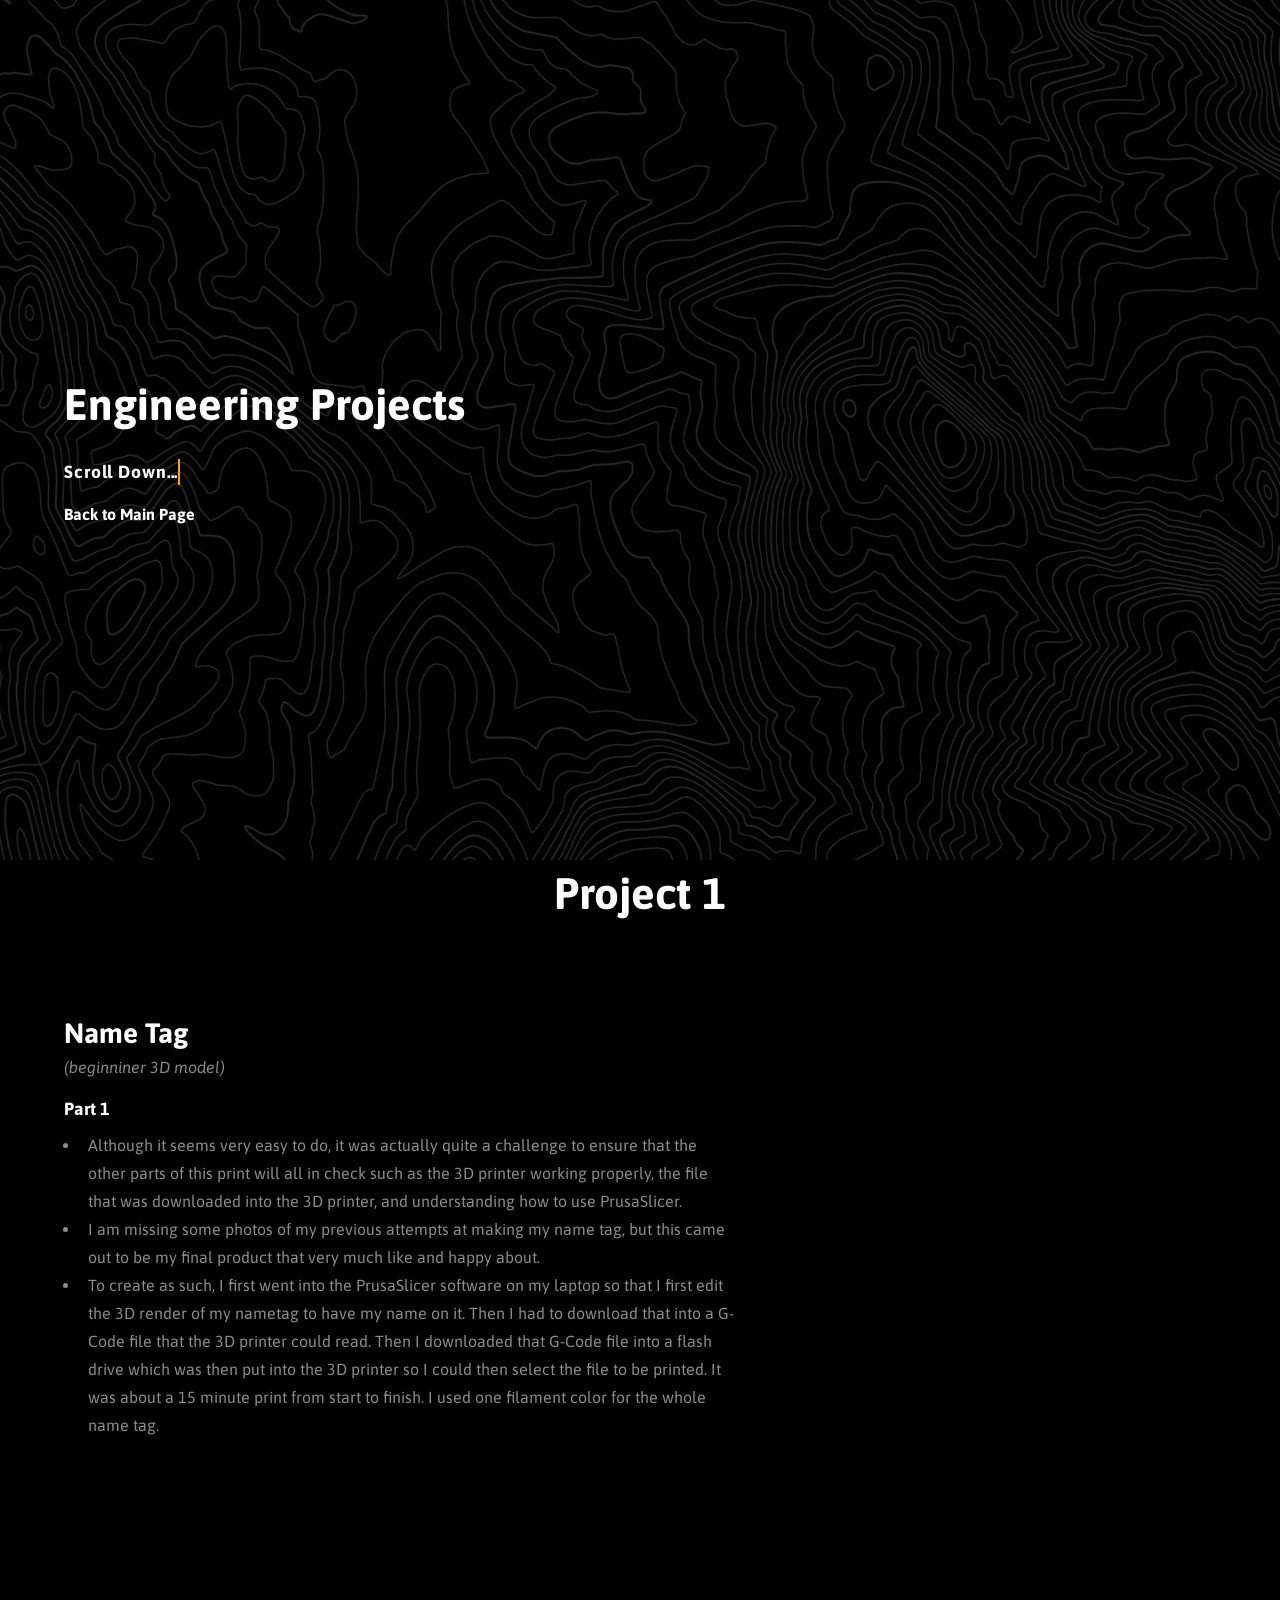
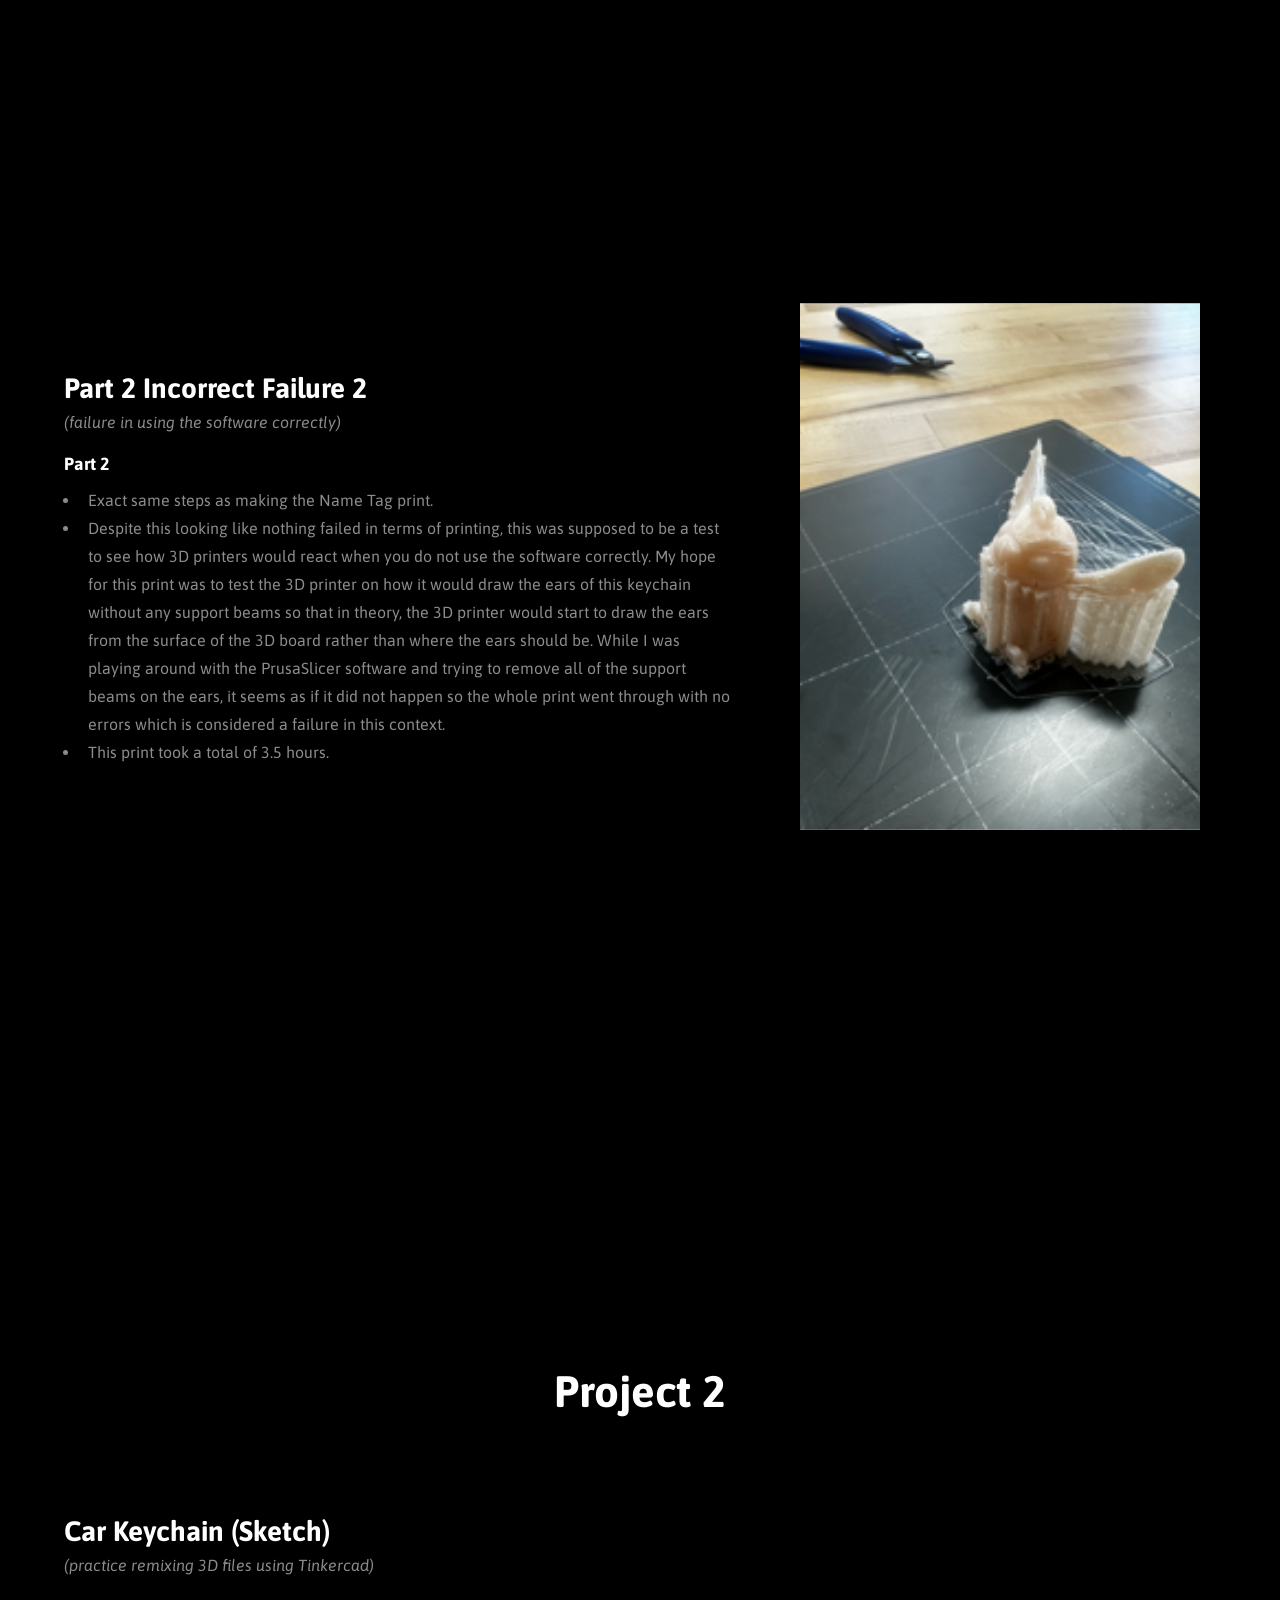
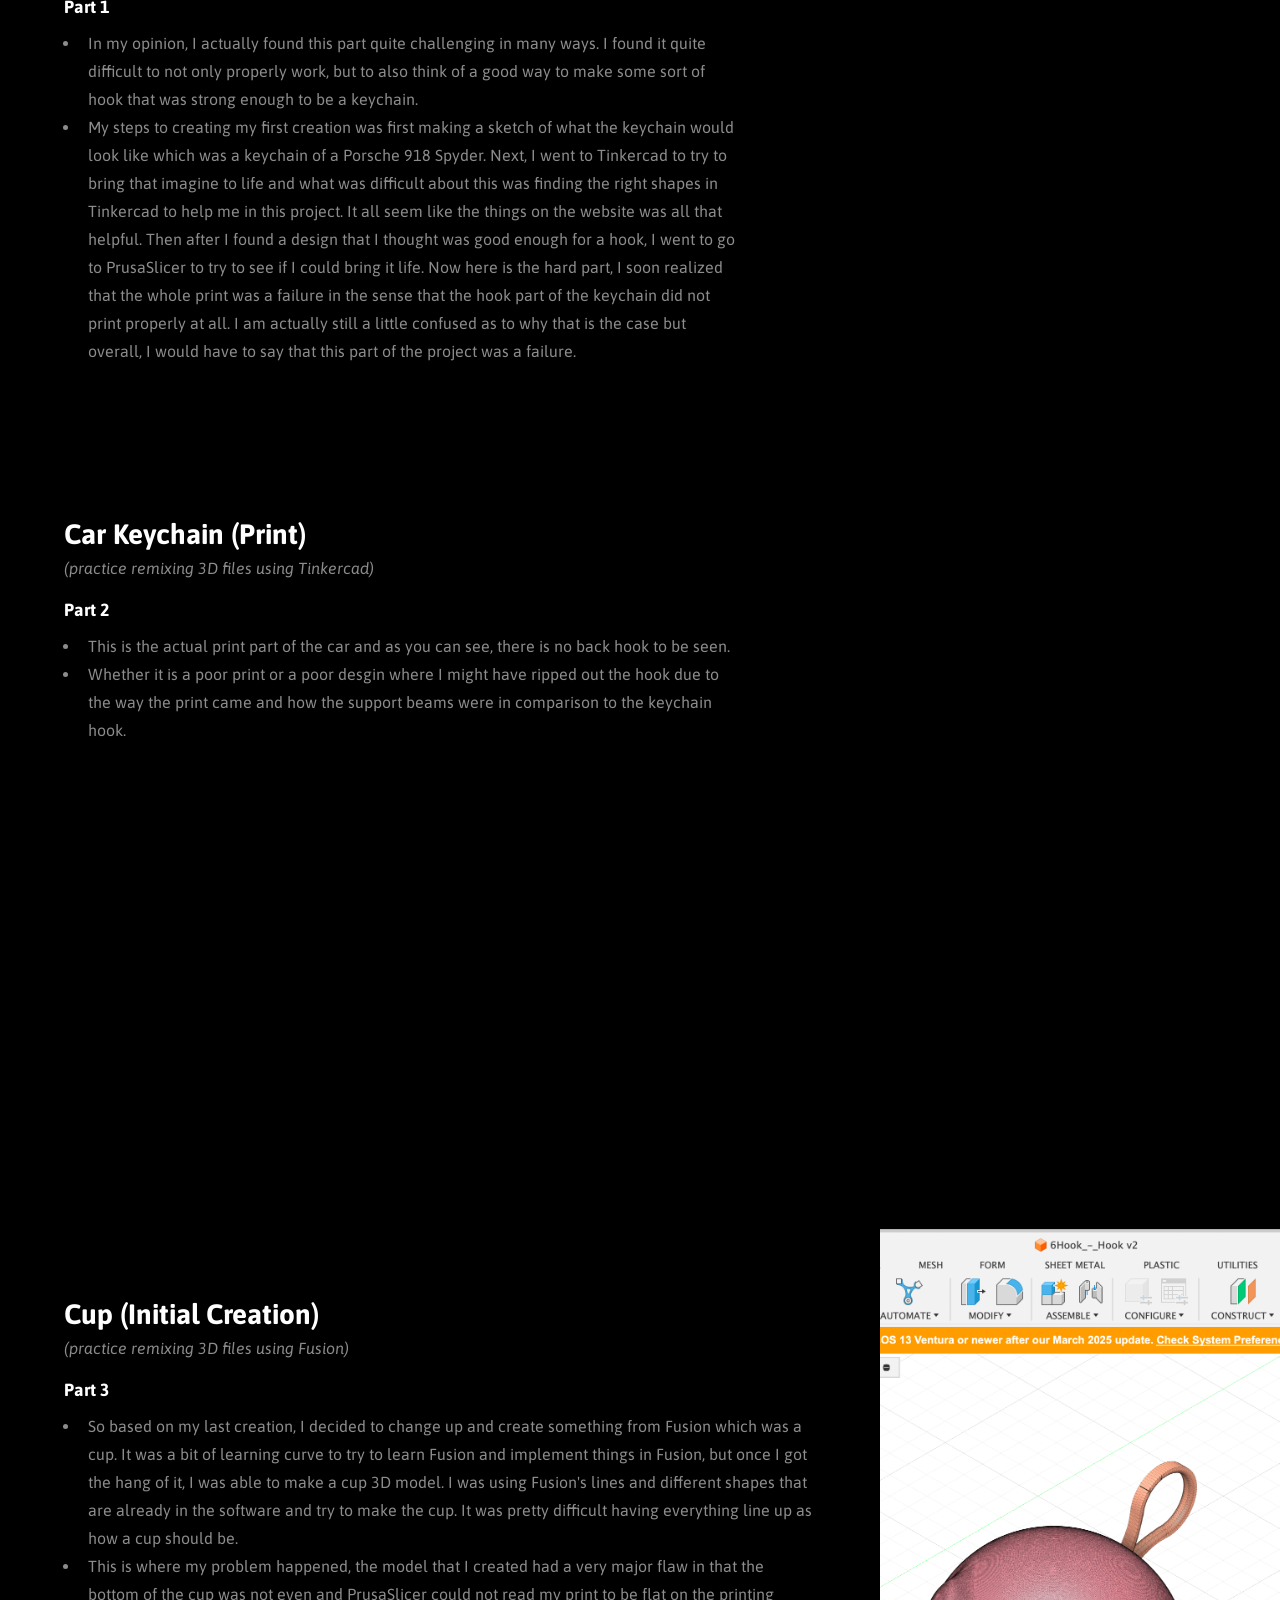
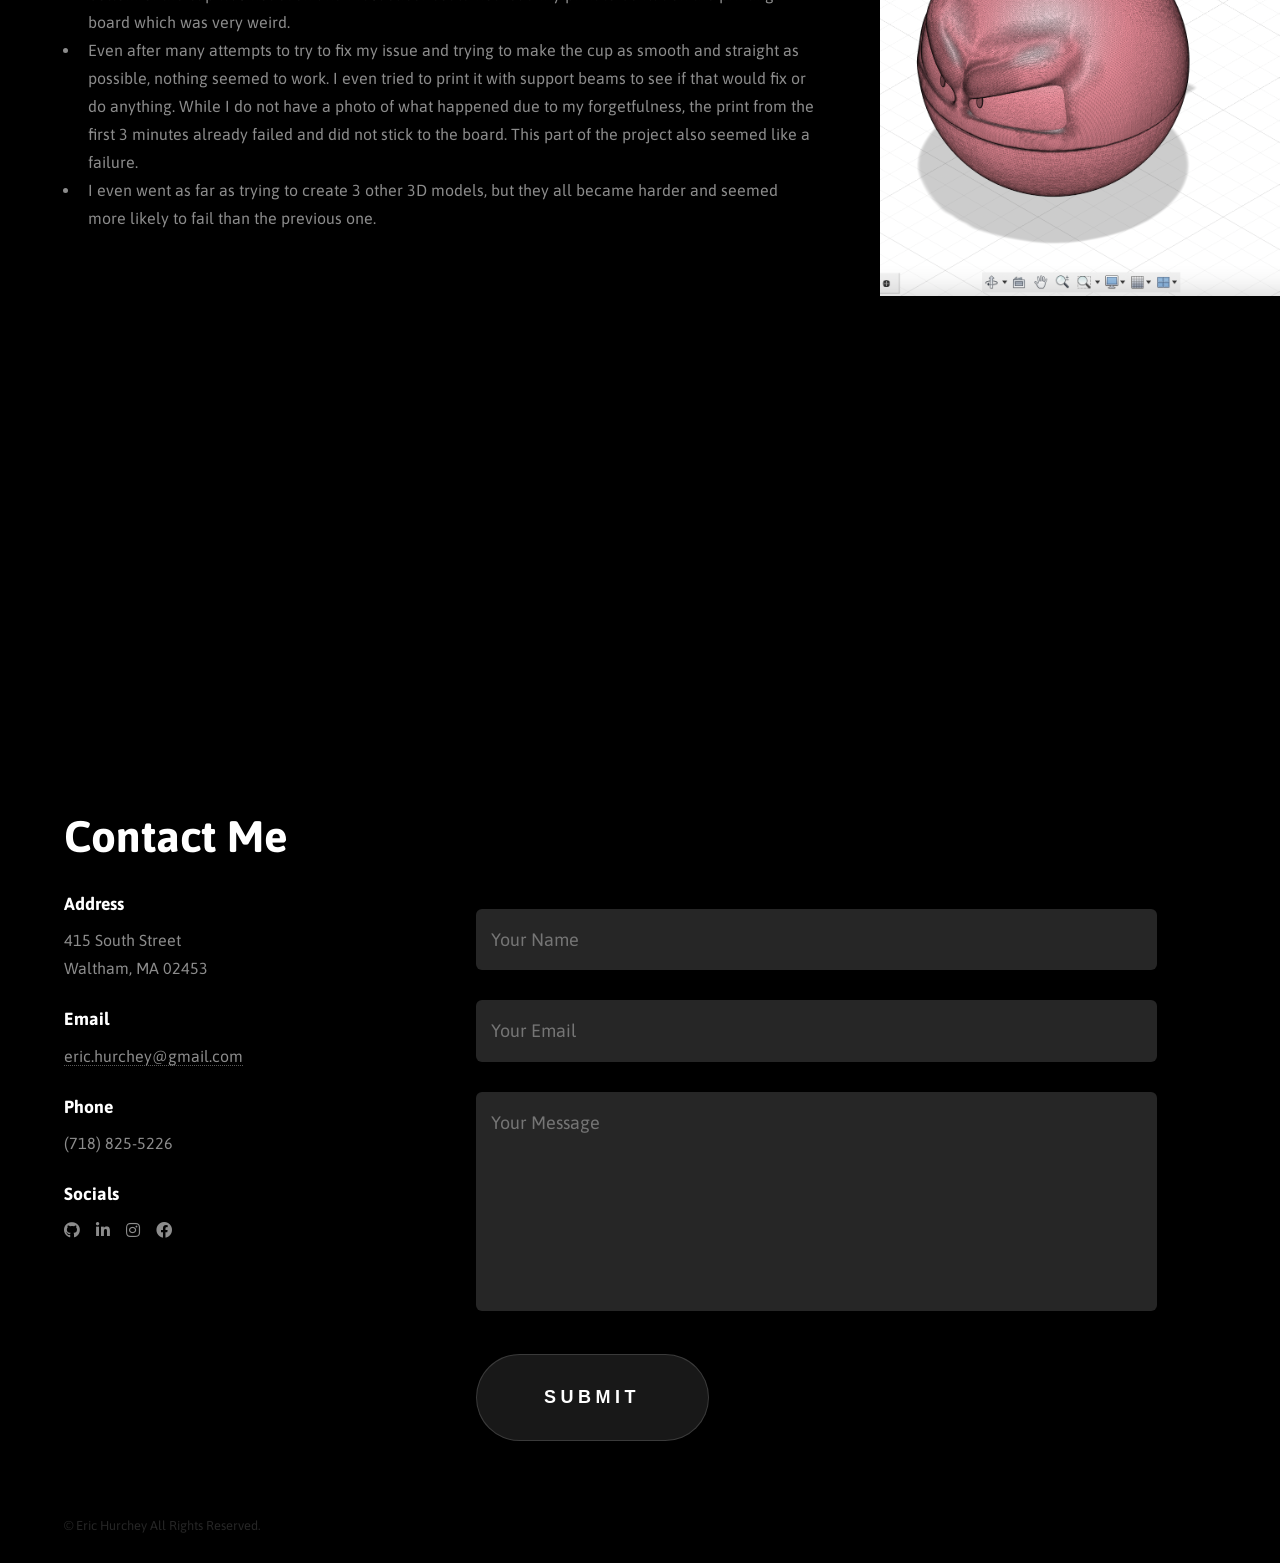
==== engr11a.html @ d7eb68e5 "Update engr11a.html" ====
<!DOCTYPE HTML>
<html>
	<head>
		<title>Eric Hurchey</title>
		<meta charset="utf-8" />
		<meta name="viewport" content="width=device-width, initial-scale=1, user-scalable=no" />
		<link rel="shortcut icon" href="/images/favicon.png" type="image/x-icon">
		<link rel="stylesheet" href="assets/css/main.css" />
		<link rel="stylesheet" href="assets/css/typewriter.css" />
		<noscript><link rel="stylesheet" href="assets/css/noscript.css" /></noscript>
	</head>
	<body class="is-preload">

		<!-- Wrapper -->
			<div id="wrapper">

				<!-- Intro -->
					<section id="welcome" class="wrapper style1 fullscreen fade-up">
						<div class="inner" style="margin: 1% 0 0 0;">
							<h1>Engineering Projects</h1>
							<div class="typewriter">
								<h3>Scroll Down...</h3>
							</div>
							<a href="index.html" target="_self">
								<h4>
									Back to Main Page
								</h4>
							</a>
						</div>
					</section>

				<!-- Projects -->
				<section id="projects" class="wrapper style2 spotlights" style="background-color: #000000;">
					<h1 style="text-align: center;">Project 1</h1>
						<section id="projects" class="wrapper style2 spotlights" style="background-color: #000000;">
							<section>
								<div class="content">
									<div class="inner">
										<h2>Name Tag</h2>
										<p style="margin-top: -15px; margin-bottom: 15px;"><i>(beginniner 3D model)</i></p>
										<h3>Part 1</h3>
										<ul>
											<li>
												Although it seems very easy to do, it was actually quite a challenge to ensure that 
												the other parts of this print will all in check such as the 3D printer working properly, 
												the file that was downloaded into the 3D printer, and understanding how to use PrusaSlicer.
											</li>
											<li>
												I am missing some photos of my previous attempts at making my name tag, but this came out 
												to be my final product that very much like and happy about.
											</li>
											<li>
												To create as such, I first went into the PrusaSlicer software on my laptop so that I 
												first edit the 3D render of my nametag to have my name on it. Then I had to download that 
												into a G-Code file that the 3D printer could read. Then I downloaded that G-Code file into 
												a flash drive which was then put into the 3D printer so I could then select the file to be 
												printed. It was about a 15 minute print from start to finish. I used one filament color for 
												the whole name tag.
											</li>
										</ul>
									</div>
								</div>
								<a href="" target="_self" class="image" Link to="/engr11a.html">
									<img src="images/NameTag.png" alt="Quant Club Logo" data-position="center center" style="display: none;">
								</a>
							</section>
						</section>
						<section id="projects" class="wrapper style2 spotlights" style="background-color: #000000;">
							<section>
								<div class="content">
									<div class="inner">
										<h2>Part 2 Incorrect Failure 1</h2>
										<p style="margin-top: -15px; margin-bottom: 15px;"><i>(one of many failures in the future)</i></p>
										<h3>Part 2</h3>
										<ul>
											<li>
												Exact same steps as making the Name Tag print.
											</li>
											<li>
												This one of the many failures that I will be having with prints along the semester.
											</li>
											<li>
												This failure came as a suprise to me because right before I tried to do that print, I had just 
												completed printing the Name Tag. So to see this print start off like this was very unpleasent for me. 
											</li>
										</ul>
									</div>
								</div>
								<a href="" target="_self" class="image" Link to="/engr11a.html">
									<img src="images/FailedAttempt01.png" alt="Quant Club Logo" data-position="center center" style="display: none;">
								</a>
							</section>
						</section>
						<section id="projects" class="wrapper style2 spotlights" style="background-color: #000000;">
							<section>
								<div class="content">
									<div class="inner">
										<h2>Part 2 Incorrect Failure 2</h2>
										<p style="margin-top: -15px; margin-bottom: 15px;"><i>(failure in using the software correctly)</i></p>
										<h3>Part 2</h3>
										<ul>
											<li>
												Exact same steps as making the Name Tag print.
											</li>
											<li>
												Despite this looking like nothing failed in terms of printing, this was supposed to be a 
												test to see how 3D printers would react when you do not use the software correctly. My hope 
												for this print was to test the 3D printer on how it would draw the ears of this keychain without any support
												beams so that in theory, the 3D printer would start to draw the ears from the surface of the 3D board rather 
												than where the ears should be. While I was playing around with the PrusaSlicer software and trying to 
												remove all of the support beams on the ears, it seems as if it did not happen so the whole print went through with
												no errors which is considered a failure in this context.
											</li>
											<li>
												This print took a total of 3.5 hours.
											</li>
										</ul>
									</div>
								</div>
								<a href="" target="_self" class="image" Link to="/engr11a.html">
									<img src="images/StitchKeychain.png" alt="Quant Club Logo" data-position="center center" style="display: none;">
								</a>
							</section>
						</section>
						<section id="projects" class="wrapper style2 spotlights" style="background-color: #000000;">
							<section>
								<div class="content">
									<div class="inner">
										<h2>Part 2 Correct Failure</h2>
										<p style="margin-top: -15px; margin-bottom: 15px;"><i>(stress testing 3D printers)</i></p>
										<h3>Part 2</h3>
										<ul>
											<li>
												Exact same steps as making the Name Tag print.
											</li>
											<li>
												This print is supposed to replace the Stitch Keychain print that I did before since I wanted to test to
												see what would happen to the 3D printer if there was something suspended in mid air with no support beams to help it print. 
												I realize that without support beams when trying to print something like a bridge or ears that are in the air, the 3D printer
												will just start to print on the surface of the 3D printing board and think that is where it left off causing the filament to 
												be all over the place and not stable at all and very weak. I realize that support beams are extremely important and needed 
												in almost every kind of build that are similar to the ones that I did for this project.
											</li>
											<li>
												This print took a total of 10 minutes.
											</li>
										</ul>
									</div>
								</div>
								<a href="" target="_self" class="image" Link to="/engr11a.html">
									<img src="images/BridgeFailure.png" alt="Quant Club Logo" data-position="center center" style="display: none;">
								</a>
							</section>
						</section>
						<h1 style="text-align: center;">Project 2</h1>
						<section id="projects" class="wrapper style2 spotlights" style="background-color: #000000;">
							<section>
								<div class="content">
									<div class="inner">
										<h2>Car Keychain (Sketch)</h2>
										<p style="margin-top: -15px; margin-bottom: 15px;"><i>(practice remixing 3D files using Tinkercad)</i></p>
										<h3>Part 1</h3>
										<ul>
											<li>
												In my opinion, I actually found this part quite challenging in many ways. I found it quite difficult to not only 
												properly work, but to also think of a good way to make some sort of hook that was strong enough to be a keychain.
											</li>
											<li>
												My steps to creating my first creation was first making a sketch of what the keychain would look like which was 
												a keychain of a Porsche 918 Spyder. Next, I went to Tinkercad to try to bring that imagine to life and what was
												difficult about this was finding the right shapes in Tinkercad to help me in this project. It all seem like the 
												things on the website was all that helpful. Then after I found a design that I thought was good enough for a hook,
												I went to go to PrusaSlicer to try to see if I could bring it life. Now here is the hard part, I soon realized that 
												the whole print was a failure in the sense that the hook part of the keychain did not print properly at all. I am 
												actually still a little confused as to why that is the case but overall, I would have to say that this part of the 
												project was a failure.
											</li>
										</ul>
									</div>
								</div>
								<a href="" target="_self" class="image" Link to="/engr11a.html">
									<img src="images/car_sketch.png" alt="Quant Club Logo" data-position="center center" style="display: none;">
								</a>
							</section>
						</section>
						<section id="projects" class="wrapper style2 spotlights" style="background-color: #000000;">
							<section>
								<div class="content">
									<div class="inner">
										<h2>Car Keychain (Print)</h2>
										<p style="margin-top: -15px; margin-bottom: 15px;"><i>(practice remixing 3D files using Tinkercad)</i></p>
										<h3>Part 2</h3>
										<ul>
											<li>
												This is the actual print part of the car and as you can see, there is no back hook to be seen. 
											</li>
											<li>
												Whether it is a poor print or a poor desgin where I might have ripped out the hook due to the way the print came 
												and how the support beams were in comparison to the keychain hook.
											</li>
										</ul>
									</div>
								</div>
								<a href="" target="_self" class="image" Link to="/engr11a.html">
									<img src="images/car_print.png" alt="Quant Club Logo" data-position="center center" style="display: none;">
								</a>
							</section>
						</section>
						<section id="projects" class="wrapper style2 spotlights" style="background-color: #000000;"></section>
							<section>
								<div class="content">
									<div class="inner">
										<h2>Cup (Initial Creation)</h2>
										<p style="margin-top: -15px; margin-bottom: 15px;"><i>(practice remixing 3D files using Fusion)</i></p>
										<h3>Part 3</h3>
										<ul>
											<li>
												So based on my last creation, I decided to change up and create something from Fusion which was a cup. It was a 
												bit of learning curve to try to learn Fusion and implement things in Fusion, but once I got the hang of it, 
												I was able to make a cup 3D model. I was using Fusion's lines and different shapes that are already in the software and
												try to make the cup. It was pretty difficult having everything line up as how a cup should be. 
											</li>
											<li>
												This is where my problem happened, the model that I created had a very major flaw in that the bottom of the cup was not 
												even and PrusaSlicer could not read my print to be flat on the printing board which was very weird.
											</li>
											<li>
												Even after many attempts to try to fix my issue and trying to make the cup as smooth and straight as possible, 
												nothing seemed to work. I even tried to print it with support beams to see if that would fix
												or do anything. While I do not have a photo of what happened due to my forgetfulness, the print from the first 
												3 minutes already failed and did not stick to the board. This part of the project also seemed like a failure. 
											</li>
											<li>
												I even went as far as trying to create 3 other 3D models, but they all became harder and seemed more likely to fail than 
												the previous one.
											</li>
										</ul>
									</div>
								</div>
								<a href="" target="_self" class="image" Link to="/engr11a.html">
									<img src="images/pokemon_keychain_3D_model.png" alt="Quant Club Logo" data-position="center center" style="display: none;">
								</a>
							</section>
						</section>
						<section id="projects" class="wrapper style2 spotlights" style="background-color: #000000;">
							<section>
								<div class="content">
									<div class="inner">
										<h2>Pokemon Keychain (Final Creation)</h2>
										<p style="margin-top: -15px; margin-bottom: 15px;"><i>(practice remixing 3D files using Fusion)</i></p>
										<h3>Part 4</h3>
										<ul>
											<li>
												As a last ditch effort to make something work in Fusion, I decided to go back to my roots and make another keychain,
												but this time, the keychain would have a much clearly hook that is more sturdy and visible.
											</li>
											<li>
												So in Fusion, I made sure that I used a hook that was very much visible not only by me, but also by the printer who has
												to print out my 3D model. 
											</li>
											<li>
												As you can see, the model came out perfect and there are just support beams left. This print looks much better and 
												you can clearly see the hook in the back. 
											</li>
										</ul>
									</div>
								</div>
								<a href="" target="_self" class="image" Link to="/engr11a.html">
									<img src="images/pokemon_keychain_print.png" alt="Quant Club Logo" data-position="center center" style="display: none;">
								</a>
							</section>
						</section>
				</section>
			<div>

				<!-- Three : contact info-->
					<section id="contact" class="wrapper style1 fade-up">
						<div class="inner" style="padding-bottom: 0px;">
								<div id="contact">
									<div class="container">
										<div class="row">
											<div class="contact-left">
												<h1 class="sub-title">Contact Me</h1>
												<ul class="contact">
													<li>
														<h3>Address</h3>
														<span>415 South Street<br />
														Waltham, MA 02453</span>
													</li>
													<li>
														<h3>Email</h3>
														<a href="mailto:eric.hurchey@gmail.com">eric.hurchey@gmail.com</a>
													</li>
													<li>
														<h3>Phone</h3>
														<span>(718) 825-5226</span>
													</li>
													<li>
														<h3>Socials</h3>
														<ul class="icons">
															<li><a target="_blank" href="https://github.com/hurchey" class="icon brands fa-github"><span class="label">GitHub</span></a></li>
															<li><a target="_blank" href="https://www.linkedin.com/in/eric-hurchey/" class="icon brands fa-linkedin-in"><span class="label">LinkedIn</span></a></li>
															<li><a target="_blank" href="https://www.instagram.com/hvrchey/" class="icon brands fa-instagram"><span class="label">Instagram</span></a></li>
															<li><a target="_blank" href="https://www.facebook.com/bob.bobberson.79274" class="icon brands fa-facebook"><span class="label">Facebook</span></a></li>
														</ul>
													</li>
												</ul>
												<br>
											</div>
											<div class="contact-right" style="margin-top: 7.7%;">
												<form name="submit-to-google-sheet">
													<input type="text" name="Name" placeholder="Your Name" required>
													<input type="email" name="Email" placeholder="Your Email" required>
													<textarea name="Message" style="resize: none;"rows="6" placeholder="Your Message"></textarea>
													<button type="submit" class="btn btn2">Submit</button> 
												</form>
												<span id="msg"></span>
											</div>
										</div>
									</div>
								</div>
						</div>
					<!-- Footer -->
						<footer id="footer" class="wrapper style1-alt">
							<div class="inner" style="padding-bottom: 0">
								<ul class="menu">
									<li>&copy; Eric Hurchey All Rights Reserved.</li>
								</ul>
							</div>
						</footer>
					</section>	
			</div>

		<!-- Scripts -->
			<!-- Contact Scripts -->
				<script>
					var tablinks = document.getElementsByClassName("tab-links");
					var tabcontents = document.getElementsByClassName("tab-contents");
					function opentab(tabname){
						for(tablink of tablinks){
							tablink.classList.remove("active-link");
						}
						for(tabcontent of tabcontents){
							tabcontent.classList.remove("active-tab");
						}
						event.currentTarget.classList.add("active-link");
						document.getElementById(tabname).classList.add("active-tab");
					}
				</script>				
				<script>
					var sidemenu = document.getElementById("sidemenu");
					function openmenu(){
						sidemenu.style.right = "0";
					}
					function closemenu(){
						sidemenu.style.right = "-200px";
					}
				</script>				
				<script>
					const scriptURL = 'https://script.google.com/macros/s/AKfycbyyd3vavFIBHqkoey3zaTdK2WmG6t_fz6lQ9lcu8mMYGFArObOzHz-CX6m8jkGeAAmDkg/exec'
					const form = document.forms['submit-to-google-sheet']
					const msg = document.getElementById("msg")
					form.addEventListener('submit', e => {
					e.preventDefault()
					fetch(scriptURL, { method: 'POST', body: new FormData(form)})
						.then(response => {
							msg.innerHTML = "Message Sent Successfully"
							setTimeout(function(){
								msg.innerHTML = ""
							},5000)
				
							form.reset()
						})
						.catch(error => console.error('Error!', error.message))
					})
				</script>
			<!-- Script for profile image -->
				<script>
					document.addEventListener('DOMContentLoaded', function () {
					var maxWidth = window.screen.width * 0.847;
					var style = document.createElement('style');
					style.innerHTML = `
						@media only screen and (max-width: ${maxWidth}px) {
							.profile-picture img {
								display: none;
							}
						}
					`;
					document.head.appendChild(style);
				});
				</script>
			<!-- Script for download btns -->
				<script>
					document.addEventListener('DOMContentLoaded', function () {
					var maxWidth = window.screen.width * 0.376;
					var style = document.createElement('style');
					style.innerHTML = `
						@media only screen and (max-width: ${maxWidth}px) {
							.fa-download {
								font-size: 1.5vw;
							}
						}
					`;
					document.head.appendChild(style);
				});
				</script>

			<script src="assets/js/jquery.min.js"></script>
			<script src="assets/js/jquery.scrollex.min.js"></script>
			<script src="assets/js/jquery.scrolly.min.js"></script>
			<script src="assets/js/browser.min.js"></script>
			<script src="assets/js/breakpoints.min.js"></script>
			<script src="assets/js/util.js"></script>
			<script src="assets/js/main.js"></script>
			<script>
			</script>
	</body>
</html>
---- assets/css/main.css ----
@import url(fontawesome-all.min.css);
@import url('https://fonts.googleapis.com/css2?family=Asap:wght@300;500;700&display=swap');

/*
	Hyperspace by HTML5 UP
	html5up.net | @ajlkn
	Free for personal and commercial use under the CCA 3.0 license (html5up.net/license)
*/

/* Variable declarations */

#about,
#skills {
	background: #000000;
}

:root {
	/* sidebar */
	--sidebar-background-color: #0D0D0D;
	--beam-color-to: #fff;
	--sidebar-font-color: rgba(0, 0, 0, 85);

	--top-bar-color: white;

/* Main area */
	--header-color: #fff;
	/* --plain-text: rgba(255, 255, 255, 0.55) */
	--plain-text: rgba(255, 255, 255, .55);
	--horizontal-line: rgba(255, 255, 255, 0.15);

/* Specialized */
--icon-color: #211414;
--box-border-color: ;
--button-text-color: #fff;
--button-outline-hover-color: rgba(255, 255, 255, .55);
--image-fade-in-color: rgba(0, 0, 0, 1);
--footer-text-color: rgba(255, 255, 255, 0.15);
}

html, body, div, span, applet, object,
iframe, h1, h2, h3, h4, h5, h6, p, blockquote,
pre, a, abbr, acronym, address, big, cite,
code, del, dfn, em, img, ins, kbd, q, s, samp,
small, strike, strong, sub, sup, tt, var, b,
u, i, center, dl, dt, dd, ol, ul, li, fieldset,
form, label, legend, table, caption, tbody,
tfoot, thead, tr, th, td, article, aside,
canvas, details, embed, figure, figcaption,
footer, header, hgroup, menu, nav, output, ruby,
section, summary, time, mark, audio, video {
	margin: 0;
	resize: none;
	font-weight: 700;
	padding: 0;
	border: 0;
	font-size: 100%;
	font: inherit;
	vertical-align: baseline;}

article, aside, details, figcaption, figure,
footer, header, hgroup, menu, nav, section {
	display: block;
	bottom: 1%;}

body {
	line-height: 1;
}

ol, ul {
	list-style: none;
}

blockquote, q {
	quotes: none;
}

	blockquote:before, blockquote:after, q:before, q:after {
		content: '';
		content: none;
	}

table {
	border-collapse: collapse;
	border-spacing: 0;
}

body {
	-webkit-text-size-adjust: none;
}

mark {
	background-color: transparent;
	color: inherit;
}

input::-moz-focus-inner {
	border: 0;
	padding: 0;
}

input, select, textarea {
	-moz-appearance: none;
	-webkit-appearance: none;
	-ms-appearance: none;
	appearance: none;
}

.profile-picture img {
    width: 170px;  /* You can adjust this as per your preference */
    height: 170px; /* Make sure width and height are the same to keep it a circle */
    border-radius:50%;  /* This makes the image circular */
    object-fit: cover;   /* This ensures that the image covers the area without being stretched or squished */
    margin: -65% 0 0% 16%; 
    display: block;      /* Makes margin auto work to center the image */
	border: 2px solid black;
	box-shadow: rgba(0, 0, 0, 0.2) 0px 2px 8px 0px;
}

/* @media only screen and (max-width:100%){
    .profile-picture img {
		display: none;
	}
} */

/* Contact section */
.contact-left{
    flex-basis: 35%;
}

.contact-right{
    flex-basis: 60%;
}

.contact-left p{
    margin-top: 30px;
}

.contact-left p i{
    /* color: #ff004f; */
    margin-right: 15px;
    font-size: 25px;
}

.social-icons{
    margin-top: 30px;

}

.social-icons a{
    text-decoration: none;
    font-size: 50px;
    margin-right: 15px;
    color: #ababab;
    display: inline-block;
    transition: transform 0.5s;
}

.btn.btn2{
    display: inline-block;
    background: #181818;
}

.contact-right form{
    width: 100%;
}

form input, form textarea{
    width: 100%;
    border: 0;
    outline: none;
    background: #262626;
    padding: 15px;
    margin: 15px 0;
    color: #fff;
    font-size: 18px;
    border-radius: 6px;
}

form .btn2{
    font-size: 18px;
    margin-top: 20px;
    margin-bottom: 50px;
    cursor: pointer;
}
.btn{
    display: block;
    margin: 50px auto;
    width: fit-content;
    border: 1px solid #ff004f;
    text-decoration: none;
    color: #fff;
    transition: background 0.5s;
}

/* small screen section */
nav .fa-solid{
    display: none;
}

@media only screen and (max-width:600px){
    #header{
        background-color: black; 
    }

    .header-text{
        margin-top: 100%;
        font-size: 16px;
    }

    .header-text h1 {
        font-size: 18px;
    }

    .header-text h2 {
        font-size: 18px;
    }

    nav .fa-solid{
        display: block;
        font-size: 25px;
    }

    nav ul{
        background: #ff004f;
        position: fixed;
        top: 0;
        right: -200px;
        width: 200px;
        height: 100vh;
        padding-top: 50%;
        z-index: 2;
        transition: right 0.5s;
    }

    nav ul li{
        display: block;
        margin: 25px;
    }

    nav ul .fa-solid{
        position: absolute;
        top: 25px;
        left: 25px;
        cursor: pointer;
    }

    .tab-contents ul li span{
        font-size: 14px;
    }
   
    .tab-contents ul li{
        font-size: 14px;
    }

    .sub-title{
        font-size: 40px;
    }

    .about-col-1, .about-col-2{
        flex-basis: 100%;
    }

    .about-col-1{
        margin-bottom: 30px;
    }

    .about-col-2{
        font-size: 14px;
    }

    .tab-links{
        font-size: 16px;
        margin-right: 20px;
    }

    .contact-left, .contact-right{
        flex-basis: 100%;
    }

    /*-------Portfolio Section-------*/
    .services-list {
        display: grid;
        grid-template-columns: repeat(auto-fit, minmax(300px, 1fr));
        grid-gap: 40px;
        margin-top: 50px;
      }

      .services-list div {
        font-size: 12px;
    }

    .services-list div h2{
        font-size: 20px;
    }

    .services-list div i{
        font-size: 40px;
    }

}

#msg{
    color: #61b752;
    margin-top: -40px;
    display: block;
}

/* Basic */

	@-ms-viewport {
		width: device-width;
	}

	body {
		-ms-overflow-style: scrollbar;
	}

	@media screen and (max-width: 480px) {

		html, body {
			min-width: 320px;
		}

	}

	html {
		box-sizing: border-box;
	}

	*, *:before, *:after {
		box-sizing: inherit;
	}

	body {
		background: black;	/* background color */
	}

		body.is-preload *, body.is-preload *:before, body.is-preload *:after {
			-moz-animation: none !important;
			-webkit-animation: none !important;
			-ms-animation: none !important;
			animation: none !important;
			-moz-transition: none !important;
			-webkit-transition: none !important;
			-ms-transition: none !important;
			transition: none !important;
		}

/* Type */

	body, input, select, textarea {
		color: var(--plain-text);
		/* font-family: Arial, Helvetica, sans-serif; */
		font-family: 'Asap', sans-serif;
		font-size: 16.5pt;
		font-weight: normal;
		line-height: 1.75;
	}

		@media screen and (max-width: 1680px) {

			body, input, select, textarea {
				font-size: 13pt;
			}

		}

		@media screen and (max-width: 1280px) {

			body, input, select, textarea {
				font-size: 12pt;
			}

		}

		@media screen and (max-width: 360px) {

			body, input, select, textarea {
				font-size: 11pt;
			}

		}

	a {
		-moz-transition: color 0.2s ease, border-bottom-color 0.2s ease;
		-webkit-transition: color 0.2s ease, border-bottom-color 0.2s ease;
		-ms-transition: color 0.2s ease, border-bottom-color 0.2s ease;
		transition: color 0.2s ease, border-bottom-color 0.2s ease;
		border-bottom: dotted 1px rgba(255, 255, 255, 0.35);
		color: inherit;
		text-decoration: none;
	}

		a:hover {
			border-bottom-color: transparent;
			color: #ffffff;
		}

	strong, b {
		color: #ffffff;
		font-weight: bold;
	}

	em, i {
		font-style: italic;
	}

	p {
		margin: 0 0 2em 0;
	}

	h1, h2, h3, h4, h5, h6 {
		color: var(--header-color);
		font-weight: bold;
		line-height: 1.5;
		margin: 0 0 0.5em 0;
	}

		h1 a, h2 a, h3 a, h4 a, h5 a, h6 a {
			color: inherit;
			text-decoration: none;
		}

	h1 {
		font-size: 2.75em;
	}

		h1.major {
			margin: 0 0 1.3em 0;
			position: relative;
			padding-bottom: 0.35em;
		}

			h1.major:after {
				background-image: -moz-linear-gradient(to right, var(--sidebar-background-color), var(--beam-color-to));
				background-image: -webkit-linear-gradient(to right, var(--sidebar-background-color), var(--beam-color-to));
				background-image: -ms-linear-gradient(to right, var(--sidebar-background-color), var(--beam-color-to));
				background-image: linear-gradient(to right, var(--sidebar-background-color), var(--beam-color-to));
				-moz-transition: max-width 0.2s ease;
				-webkit-transition: max-width 0.2s ease;
				-ms-transition: max-width 0.2s ease;
				transition: max-width 0.2s ease;
				border-radius: 0.2em;
				bottom: 0;
				content: '';
				height: 0.05em;
				position: absolute;
				right: 0;
				width: 100%;
			}

	h2 {
		font-size: 1.75em;
	}

	h3 {
		font-size: 1.1em;
	}

	h4 {
		font-size: 1em;
	}

	h5 {
		font-size: 0.8em;
	}

	h6 {
		font-size: 0.6em;
	}

	@media screen and (max-width: 736px) {

		h1 {
			font-size: 2em;
		}

		h2 {
			font-size: 1.25em;
		}

		h3 {
			font-size: 1em;
		}

		h4 {
			font-size: 0.8em;
		}

		h5 {
			font-size: 0.6em;
		}

		h6 {
			font-size: 0.6em;
		}

	}

	sub {
		font-size: 0.8em;
		position: relative;
		top: 0.5em;
	}

	sup {
		font-size: 0.8em;
		position: relative;
		top: -0.5em;
	}

	blockquote {
		border-left: solid 4px rgba(255, 255, 255, 0.15);
		font-style: italic;
		margin: 0 0 2em 0;
		padding: 0.5em 0 0.5em 2em;
	}

	code {
		background: rgba(255, 255, 255, 0.05);
		border-radius: 0.25em;
		border: solid 1px rgba(255, 255, 255, 0.15);
		font-family: "Courier New", monospace;
		font-size: 0.9em;
		margin: 0 0.25em;
		padding: 0.25em 0.65em;
	}

	pre {
		-webkit-overflow-scrolling: touch;
		font-family: "Courier New", monospace;
		font-size: 0.9em;
		margin: 0 0 2em 0;
	}

		pre code {
			display: block;
			line-height: 1.75em;
			padding: 1em 1.5em;
			overflow-x: auto;
		}

	hr {
		border: 0;
		border-bottom: solid 1px var(--horizontal-line);
		margin: 2em 0;
	}

		hr.major {
			margin: 3em 0;
		}

	.align-left {
		text-align: left;
	}

	.align-center {
		text-align: center;
	}

	.align-right {
		text-align: right;
	}

/* Row */

	.row {
		display: flex;
		flex-wrap: wrap;
		box-sizing: border-box;
		align-items: stretch;
	}

		.row > * {
			box-sizing: border-box;
		}

		.row.gtr-uniform > * > :last-child {
			margin-bottom: 0;
		}

		.row.aln-left {
			justify-content: flex-start;
		}

		.row.aln-center {
			justify-content: center;
		}

		.row.aln-right {
			justify-content: flex-end;
		}

		.row.aln-top {
			align-items: flex-start;
		}

		.row.aln-middle {
			align-items: center;
		}

		.row.aln-bottom {
			align-items: flex-end;
		}

		.row > .imp {
			order: -1;
		}

		.row > .col-1 {
			width: 8.33333%;
		}

		.row > .off-1 {
			margin-left: 8.33333%;
		}

		.row > .col-2 {
			width: 16.66667%;
		}

		.row > .off-2 {
			margin-left: 16.66667%;
		}

		.row > .col-3 {
			width: 25%;
		}

		.row > .off-3 {
			margin-left: 25%;
		}

		.row > .col-4 {
			width: 33.33333%;
		}

		.row > .off-4 {
			margin-left: 33.33333%;
		}

		.row > .col-5 {
			width: 41.66667%;
		}

		.row > .off-5 {
			margin-left: 41.66667%;
		}

		.row > .col-6 {
			width: 50%;
		}

		.row > .off-6 {
			margin-left: 50%;
		}

		.row > .col-7 {
			width: 58.33333%;
		}

		.row > .off-7 {
			margin-left: 58.33333%;
		}

		.row > .col-8 {
			width: 66.66667%;
		}

		.row > .off-8 {
			margin-left: 66.66667%;
		}

		.row > .col-9 {
			width: 75%;
		}

		.row > .off-9 {
			margin-left: 75%;
		}

		.row > .col-10 {
			width: 83.33333%;
		}

		.row > .off-10 {
			margin-left: 83.33333%;
		}

		.row > .col-11 {
			width: 91.66667%;
		}

		.row > .off-11 {
			margin-left: 91.66667%;
		}

		.row > .col-12 {
			width: 100%;
		}

		.row > .off-12 {
			margin-left: 100%;
		}

		.row.gtr-0 {
			margin-top: 0;
			margin-left: 0em;
		}

			.row.gtr-0 > * {
				padding: 0 0 0 0em;
			}

			.row.gtr-0.gtr-uniform {
				margin-top: 0em;
			}

				.row.gtr-0.gtr-uniform > * {
					padding-top: 0em;
				}

		.row.gtr-25 {
			margin-top: 0;
			margin-left: -0.375em;
		}

			.row.gtr-25 > * {
				padding: 0 0 0 0.375em;
			}

			.row.gtr-25.gtr-uniform {
				margin-top: -0.375em;
			}

				.row.gtr-25.gtr-uniform > * {
					padding-top: 0.375em;
				}

		.row.gtr-50 {
			margin-top: 0;
			margin-left: -0.75em;
		}

			.row.gtr-50 > * {
				padding: 0 0 0 0.75em;
			}

			.row.gtr-50.gtr-uniform {
				margin-top: -0.75em;
			}

				.row.gtr-50.gtr-uniform > * {
					padding-top: 0.75em;
				}

		.row {
			margin-top: 0;
			margin-left: -1.5em;
		}

			.row > * {
				padding: 0 0 0 1.5em;
			}

			.row.gtr-uniform {
				margin-top: -1.5em;
			}

				.row.gtr-uniform > * {
					padding-top: 1.5em;
				}

		.row.gtr-150 {
			margin-top: 0;
			margin-left: -2.25em;
		}

			.row.gtr-150 > * {
				padding: 0 0 0 2.25em;
			}

			.row.gtr-150.gtr-uniform {
				margin-top: -2.25em;
			}

				.row.gtr-150.gtr-uniform > * {
					padding-top: 2.25em;
				}

		.row.gtr-200 {
			margin-top: 0;
			margin-left: -3em;
		}

			.row.gtr-200 > * {
				padding: 0 0 0 3em;
			}

			.row.gtr-200.gtr-uniform {
				margin-top: -3em;
			}

				.row.gtr-200.gtr-uniform > * {
					padding-top: 3em;
				}

		@media screen and (max-width: 1680px) {

			.row {
				display: flex;
				flex-wrap: wrap;
				box-sizing: border-box;
				align-items: stretch;
			}

				.row > * {
					box-sizing: border-box;
				}

				.row.gtr-uniform > * > :last-child {
					margin-bottom: 0;
				}

				.row.aln-left {
					justify-content: flex-start;
				}

				.row.aln-center {
					justify-content: center;
				}

				.row.aln-right {
					justify-content: flex-end;
				}

				.row.aln-top {
					align-items: flex-start;
				}

				.row.aln-middle {
					align-items: center;
				}

				.row.aln-bottom {
					align-items: flex-end;
				}

				.row > .imp-xlarge {
					order: -1;
				}

				.row > .col-1-xlarge {
					width: 8.33333%;
				}

				.row > .off-1-xlarge {
					margin-left: 8.33333%;
				}

				.row > .col-2-xlarge {
					width: 16.66667%;
				}

				.row > .off-2-xlarge {
					margin-left: 16.66667%;
				}

				.row > .col-3-xlarge {
					width: 25%;
				}

				.row > .off-3-xlarge {
					margin-left: 25%;
				}

				.row > .col-4-xlarge {
					width: 33.33333%;
				}

				.row > .off-4-xlarge {
					margin-left: 33.33333%;
				}

				.row > .col-5-xlarge {
					width: 41.66667%;
				}

				.row > .off-5-xlarge {
					margin-left: 41.66667%;
				}

				.row > .col-6-xlarge {
					width: 50%;
				}

				.row > .off-6-xlarge {
					margin-left: 50%;
				}

				.row > .col-7-xlarge {
					width: 58.33333%;
				}

				.row > .off-7-xlarge {
					margin-left: 58.33333%;
				}

				.row > .col-8-xlarge {
					width: 66.66667%;
				}

				.row > .off-8-xlarge {
					margin-left: 66.66667%;
				}

				.row > .col-9-xlarge {
					width: 75%;
				}

				.row > .off-9-xlarge {
					margin-left: 75%;
				}

				.row > .col-10-xlarge {
					width: 83.33333%;
				}

				.row > .off-10-xlarge {
					margin-left: 83.33333%;
				}

				.row > .col-11-xlarge {
					width: 91.66667%;
				}

				.row > .off-11-xlarge {
					margin-left: 91.66667%;
				}

				.row > .col-12-xlarge {
					width: 100%;
				}

				.row > .off-12-xlarge {
					margin-left: 100%;
				}

				.row.gtr-0 {
					margin-top: 0;
					margin-left: 0em;
				}

					.row.gtr-0 > * {
						padding: 0 0 0 0em;
					}

					.row.gtr-0.gtr-uniform {
						margin-top: 0em;
					}

						.row.gtr-0.gtr-uniform > * {
							padding-top: 0em;
						}

				.row.gtr-25 {
					margin-top: 0;
					margin-left: -0.375em;
				}

					.row.gtr-25 > * {
						padding: 0 0 0 0.375em;
					}

					.row.gtr-25.gtr-uniform {
						margin-top: -0.375em;
					}

						.row.gtr-25.gtr-uniform > * {
							padding-top: 0.375em;
						}

				.row.gtr-50 {
					margin-top: 0;
					margin-left: -0.75em;
				}

					.row.gtr-50 > * {
						padding: 0 0 0 0.75em;
					}

					.row.gtr-50.gtr-uniform {
						margin-top: -0.75em;
					}

						.row.gtr-50.gtr-uniform > * {
							padding-top: 0.75em;
						}

				.row {
					margin-top: 0;
					margin-left: -1.5em;
				}

					.row > * {
						padding: 0 0 0 1.5em;
					}

					.row.gtr-uniform {
						margin-top: -1.5em;
					}

						.row.gtr-uniform > * {
							padding-top: 1.5em;
						}

				.row.gtr-150 {
					margin-top: 0;
					margin-left: -2.25em;
				}

					.row.gtr-150 > * {
						padding: 0 0 0 2.25em;
					}

					.row.gtr-150.gtr-uniform {
						margin-top: -2.25em;
					}

						.row.gtr-150.gtr-uniform > * {
							padding-top: 2.25em;
						}

				.row.gtr-200 {
					margin-top: 0;
					margin-left: -3em;
				}

					.row.gtr-200 > * {
						padding: 0 0 0 3em;
					}

					.row.gtr-200.gtr-uniform {
						margin-top: -3em;
					}

						.row.gtr-200.gtr-uniform > * {
							padding-top: 3em;
						}

		}

		@media screen and (max-width: 1280px) {

			.row {
				display: flex;
				flex-wrap: wrap;
				box-sizing: border-box;
				align-items: stretch;
			}

				.row > * {
					box-sizing: border-box;
				}

				.row.gtr-uniform > * > :last-child {
					margin-bottom: 0;
				}

				.row.aln-left {
					justify-content: flex-start;
				}

				.row.aln-center {
					justify-content: center;
				}

				.row.aln-right {
					justify-content: flex-end;
				}

				.row.aln-top {
					align-items: flex-start;
				}

				.row.aln-middle {
					align-items: center;
				}

				.row.aln-bottom {
					align-items: flex-end;
				}

				.row > .imp-large {
					order: -1;
				}

				.row > .col-1-large {
					width: 8.33333%;
				}

				.row > .off-1-large {
					margin-left: 8.33333%;
				}

				.row > .col-2-large {
					width: 16.66667%;
				}

				.row > .off-2-large {
					margin-left: 16.66667%;
				}

				.row > .col-3-large {
					width: 25%;
				}

				.row > .off-3-large {
					margin-left: 25%;
				}

				.row > .col-4-large {
					width: 33.33333%;
				}

				.row > .off-4-large {
					margin-left: 33.33333%;
				}

				.row > .col-5-large {
					width: 41.66667%;
				}

				.row > .off-5-large {
					margin-left: 41.66667%;
				}

				.row > .col-6-large {
					width: 50%;
				}

				.row > .off-6-large {
					margin-left: 50%;
				}

				.row > .col-7-large {
					width: 58.33333%;
				}

				.row > .off-7-large {
					margin-left: 58.33333%;
				}

				.row > .col-8-large {
					width: 66.66667%;
				}

				.row > .off-8-large {
					margin-left: 66.66667%;
				}

				.row > .col-9-large {
					width: 75%;
				}

				.row > .off-9-large {
					margin-left: 75%;
				}

				.row > .col-10-large {
					width: 83.33333%;
				}

				.row > .off-10-large {
					margin-left: 83.33333%;
				}

				.row > .col-11-large {
					width: 91.66667%;
				}

				.row > .off-11-large {
					margin-left: 91.66667%;
				}

				.row > .col-12-large {
					width: 100%;
				}

				.row > .off-12-large {
					margin-left: 100%;
				}

				.row.gtr-0 {
					margin-top: 0;
					margin-left: 0em;
				}

					.row.gtr-0 > * {
						padding: 0 0 0 0em;
					}

					.row.gtr-0.gtr-uniform {
						margin-top: 0em;
					}

						.row.gtr-0.gtr-uniform > * {
							padding-top: 0em;
						}

				.row.gtr-25 {
					margin-top: 0;
					margin-left: -0.375em;
				}

					.row.gtr-25 > * {
						padding: 0 0 0 0.375em;
					}

					.row.gtr-25.gtr-uniform {
						margin-top: -0.375em;
					}

						.row.gtr-25.gtr-uniform > * {
							padding-top: 0.375em;
						}

				.row.gtr-50 {
					margin-top: 0;
					margin-left: -0.75em;
				}

					.row.gtr-50 > * {
						padding: 0 0 0 0.75em;
					}

					.row.gtr-50.gtr-uniform {
						margin-top: -0.75em;
					}

						.row.gtr-50.gtr-uniform > * {
							padding-top: 0.75em;
						}

				.row {
					margin-top: 0;
					margin-left: -1.5em;
				}

					.row > * {
						padding: 0 0 0 1.5em;
					}

					.row.gtr-uniform {
						margin-top: -1.5em;
					}

						.row.gtr-uniform > * {
							padding-top: 1.5em;
						}

				.row.gtr-150 {
					margin-top: 0;
					margin-left: -2.25em;
				}

					.row.gtr-150 > * {
						padding: 0 0 0 2.25em;
					}

					.row.gtr-150.gtr-uniform {
						margin-top: -2.25em;
					}

						.row.gtr-150.gtr-uniform > * {
							padding-top: 2.25em;
						}

				.row.gtr-200 {
					margin-top: 0;
					margin-left: -3em;
				}

					.row.gtr-200 > * {
						padding: 0 0 0 3em;
					}

					.row.gtr-200.gtr-uniform {
						margin-top: -3em;
					}

						.row.gtr-200.gtr-uniform > * {
							padding-top: 3em;
						}

		}

		@media screen and (max-width: 980px) {

			.row {
				display: flex;
				flex-wrap: wrap;
				box-sizing: border-box;
				align-items: stretch;
			}

				.row > * {
					box-sizing: border-box;
				}

				.row.gtr-uniform > * > :last-child {
					margin-bottom: 0;
				}

				.row.aln-left {
					justify-content: flex-start;
				}

				.row.aln-center {
					justify-content: center;
				}

				.row.aln-right {
					justify-content: flex-end;
				}

				.row.aln-top {
					align-items: flex-start;
				}

				.row.aln-middle {
					align-items: center;
				}

				.row.aln-bottom {
					align-items: flex-end;
				}

				.row > .imp-medium {
					order: -1;
				}

				.row > .col-1-medium {
					width: 8.33333%;
				}

				.row > .off-1-medium {
					margin-left: 8.33333%;
				}

				.row > .col-2-medium {
					width: 16.66667%;
				}

				.row > .off-2-medium {
					margin-left: 16.66667%;
				}

				.row > .col-3-medium {
					width: 25%;
				}

				.row > .off-3-medium {
					margin-left: 25%;
				}

				.row > .col-4-medium {
					width: 33.33333%;
				}

				.row > .off-4-medium {
					margin-left: 33.33333%;
				}

				.row > .col-5-medium {
					width: 41.66667%;
				}

				.row > .off-5-medium {
					margin-left: 41.66667%;
				}

				.row > .col-6-medium {
					width: 50%;
				}

				.row > .off-6-medium {
					margin-left: 50%;
				}

				.row > .col-7-medium {
					width: 58.33333%;
				}

				.row > .off-7-medium {
					margin-left: 58.33333%;
				}

				.row > .col-8-medium {
					width: 66.66667%;
				}

				.row > .off-8-medium {
					margin-left: 66.66667%;
				}

				.row > .col-9-medium {
					width: 75%;
				}

				.row > .off-9-medium {
					margin-left: 75%;
				}

				.row > .col-10-medium {
					width: 83.33333%;
				}

				.row > .off-10-medium {
					margin-left: 83.33333%;
				}

				.row > .col-11-medium {
					width: 91.66667%;
				}

				.row > .off-11-medium {
					margin-left: 91.66667%;
				}

				.row > .col-12-medium {
					width: 100%;
				}

				.row > .off-12-medium {
					margin-left: 100%;
				}

				.row.gtr-0 {
					margin-top: 0;
					margin-left: 0em;
				}

					.row.gtr-0 > * {
						padding: 0 0 0 0em;
					}

					.row.gtr-0.gtr-uniform {
						margin-top: 0em;
					}

						.row.gtr-0.gtr-uniform > * {
							padding-top: 0em;
						}

				.row.gtr-25 {
					margin-top: 0;
					margin-left: -0.375em;
				}

					.row.gtr-25 > * {
						padding: 0 0 0 0.375em;
					}

					.row.gtr-25.gtr-uniform {
						margin-top: -0.375em;
					}

						.row.gtr-25.gtr-uniform > * {
							padding-top: 0.375em;
						}

				.row.gtr-50 {
					margin-top: 0;
					margin-left: -0.75em;
				}

					.row.gtr-50 > * {
						padding: 0 0 0 0.75em;
					}

					.row.gtr-50.gtr-uniform {
						margin-top: -0.75em;
					}

						.row.gtr-50.gtr-uniform > * {
							padding-top: 0.75em;
						}

				.row {
					margin-top: 0;
					margin-left: -1.5em;
				}

					.row > * {
						padding: 0 0 0 1.5em;
					}

					.row.gtr-uniform {
						margin-top: -1.5em;
					}

						.row.gtr-uniform > * {
							padding-top: 1.5em;
						}

				.row.gtr-150 {
					margin-top: 0;
					margin-left: -2.25em;
				}

					.row.gtr-150 > * {
						padding: 0 0 0 2.25em;
					}

					.row.gtr-150.gtr-uniform {
						margin-top: -2.25em;
					}

						.row.gtr-150.gtr-uniform > * {
							padding-top: 2.25em;
						}

				.row.gtr-200 {
					margin-top: 0;
					margin-left: -3em;
				}

					.row.gtr-200 > * {
						padding: 0 0 0 3em;
					}

					.row.gtr-200.gtr-uniform {
						margin-top: -3em;
					}

						.row.gtr-200.gtr-uniform > * {
							padding-top: 3em;
						}

		}

		@media screen and (max-width: 736px) {

			.row {
				display: flex;
				flex-wrap: wrap;
				box-sizing: border-box;
				align-items: stretch;
			}

				.row > * {
					box-sizing: border-box;
				}

				.row.gtr-uniform > * > :last-child {
					margin-bottom: 0;
				}

				.row.aln-left {
					justify-content: flex-start;
				}

				.row.aln-center {
					justify-content: center;
				}

				.row.aln-right {
					justify-content: flex-end;
				}

				.row.aln-top {
					align-items: flex-start;
				}

				.row.aln-middle {
					align-items: center;
				}

				.row.aln-bottom {
					align-items: flex-end;
				}

				.row > .imp-small {
					order: -1;
				}

				.row > .col-1-small {
					width: 8.33333%;
				}

				.row > .off-1-small {
					margin-left: 8.33333%;
				}

				.row > .col-2-small {
					width: 16.66667%;
				}

				.row > .off-2-small {
					margin-left: 16.66667%;
				}

				.row > .col-3-small {
					width: 25%;
				}

				.row > .off-3-small {
					margin-left: 25%;
				}

				.row > .col-4-small {
					width: 33.33333%;
				}

				.row > .off-4-small {
					margin-left: 33.33333%;
				}

				.row > .col-5-small {
					width: 41.66667%;
				}

				.row > .off-5-small {
					margin-left: 41.66667%;
				}

				.row > .col-6-small {
					width: 50%;
				}

				.row > .off-6-small {
					margin-left: 50%;
				}

				.row > .col-7-small {
					width: 58.33333%;
				}

				.row > .off-7-small {
					margin-left: 58.33333%;
				}

				.row > .col-8-small {
					width: 66.66667%;
				}

				.row > .off-8-small {
					margin-left: 66.66667%;
				}

				.row > .col-9-small {
					width: 75%;
				}

				.row > .off-9-small {
					margin-left: 75%;
				}

				.row > .col-10-small {
					width: 83.33333%;
				}

				.row > .off-10-small {
					margin-left: 83.33333%;
				}

				.row > .col-11-small {
					width: 91.66667%;
				}

				.row > .off-11-small {
					margin-left: 91.66667%;
				}

				.row > .col-12-small {
					width: 100%;
				}

				.row > .off-12-small {
					margin-left: 100%;
				}

				.row.gtr-0 {
					margin-top: 0;
					margin-left: 0em;
				}

					.row.gtr-0 > * {
						padding: 0 0 0 0em;
					}

					.row.gtr-0.gtr-uniform {
						margin-top: 0em;
					}

						.row.gtr-0.gtr-uniform > * {
							padding-top: 0em;
						}

				.row.gtr-25 {
					margin-top: 0;
					margin-left: -0.375em;
				}

					.row.gtr-25 > * {
						padding: 0 0 0 0.375em;
					}

					.row.gtr-25.gtr-uniform {
						margin-top: -0.375em;
					}

						.row.gtr-25.gtr-uniform > * {
							padding-top: 0.375em;
						}

				.row.gtr-50 {
					margin-top: 0;
					margin-left: -0.75em;
				}

					.row.gtr-50 > * {
						padding: 0 0 0 0.75em;
					}

					.row.gtr-50.gtr-uniform {
						margin-top: -0.75em;
					}

						.row.gtr-50.gtr-uniform > * {
							padding-top: 0.75em;
						}

				.row {
					margin-top: 0;
					margin-left: -1.5em;
				}

					.row > * {
						padding: 0 0 0 1.5em;
					}

					.row.gtr-uniform {
						margin-top: -1.5em;
					}

						.row.gtr-uniform > * {
							padding-top: 1.5em;
						}

				.row.gtr-150 {
					margin-top: 0;
					margin-left: -2.25em;
				}

					.row.gtr-150 > * {
						padding: 0 0 0 2.25em;
					}

					.row.gtr-150.gtr-uniform {
						margin-top: -2.25em;
					}

						.row.gtr-150.gtr-uniform > * {
							padding-top: 2.25em;
						}

				.row.gtr-200 {
					margin-top: 0;
					margin-left: -3em;
				}

					.row.gtr-200 > * {
						padding: 0 0 0 3em;
					}

					.row.gtr-200.gtr-uniform {
						margin-top: -3em;
					}

						.row.gtr-200.gtr-uniform > * {
							padding-top: 3em;
						}

		}

		@media screen and (max-width: 480px) {

			.row {
				display: flex;
				flex-wrap: wrap;
				box-sizing: border-box;
				align-items: stretch;
			}

				.row > * {
					box-sizing: border-box;
				}

				.row.gtr-uniform > * > :last-child {
					margin-bottom: 0;
				}

				.row.aln-left {
					justify-content: flex-start;
				}

				.row.aln-center {
					justify-content: center;
				}

				.row.aln-right {
					justify-content: flex-end;
				}

				.row.aln-top {
					align-items: flex-start;
				}

				.row.aln-middle {
					align-items: center;
				}

				.row.aln-bottom {
					align-items: flex-end;
				}

				.row > .imp-xsmall {
					order: -1;
				}

				.row > .col-1-xsmall {
					width: 8.33333%;
				}

				.row > .off-1-xsmall {
					margin-left: 8.33333%;
				}

				.row > .col-2-xsmall {
					width: 16.66667%;
				}

				.row > .off-2-xsmall {
					margin-left: 16.66667%;
				}

				.row > .col-3-xsmall {
					width: 25%;
				}

				.row > .off-3-xsmall {
					margin-left: 25%;
				}

				.row > .col-4-xsmall {
					width: 33.33333%;
				}

				.row > .off-4-xsmall {
					margin-left: 33.33333%;
				}

				.row > .col-5-xsmall {
					width: 41.66667%;
				}

				.row > .off-5-xsmall {
					margin-left: 41.66667%;
				}

				.row > .col-6-xsmall {
					width: 50%;
				}

				.row > .off-6-xsmall {
					margin-left: 50%;
				}

				.row > .col-7-xsmall {
					width: 58.33333%;
				}

				.row > .off-7-xsmall {
					margin-left: 58.33333%;
				}

				.row > .col-8-xsmall {
					width: 66.66667%;
				}

				.row > .off-8-xsmall {
					margin-left: 66.66667%;
				}

				.row > .col-9-xsmall {
					width: 75%;
				}

				.row > .off-9-xsmall {
					margin-left: 75%;
				}

				.row > .col-10-xsmall {
					width: 83.33333%;
				}

				.row > .off-10-xsmall {
					margin-left: 83.33333%;
				}

				.row > .col-11-xsmall {
					width: 91.66667%;
				}

				.row > .off-11-xsmall {
					margin-left: 91.66667%;
				}

				.row > .col-12-xsmall {
					width: 100%;
				}

				.row > .off-12-xsmall {
					margin-left: 100%;
				}

				.row.gtr-0 {
					margin-top: 0;
					margin-left: 0em;
				}

					.row.gtr-0 > * {
						padding: 0 0 0 0em;
					}

					.row.gtr-0.gtr-uniform {
						margin-top: 0em;
					}

						.row.gtr-0.gtr-uniform > * {
							padding-top: 0em;
						}

				.row.gtr-25 {
					margin-top: 0;
					margin-left: -0.375em;
				}

					.row.gtr-25 > * {
						padding: 0 0 0 0.375em;
					}

					.row.gtr-25.gtr-uniform {
						margin-top: -0.375em;
					}

						.row.gtr-25.gtr-uniform > * {
							padding-top: 0.375em;
						}

				.row.gtr-50 {
					margin-top: 0;
					margin-left: -0.75em;
				}

					.row.gtr-50 > * {
						padding: 0 0 0 0.75em;
					}

					.row.gtr-50.gtr-uniform {
						margin-top: -0.75em;
					}

						.row.gtr-50.gtr-uniform > * {
							padding-top: 0.75em;
						}

				.row {
					margin-top: 0;
					margin-left: -1.5em;
				}

					.row > * {
						padding: 0 0 0 1.5em;
					}

					.row.gtr-uniform {
						margin-top: -1.5em;
					}

						.row.gtr-uniform > * {
							padding-top: 1.5em;
						}

				.row.gtr-150 {
					margin-top: 0;
					margin-left: -2.25em;
				}

					.row.gtr-150 > * {
						padding: 0 0 0 2.25em;
					}

					.row.gtr-150.gtr-uniform {
						margin-top: -2.25em;
					}

						.row.gtr-150.gtr-uniform > * {
							padding-top: 2.25em;
						}

				.row.gtr-200 {
					margin-top: 0;
					margin-left: -3em;
				}

					.row.gtr-200 > * {
						padding: 0 0 0 3em;
					}

					.row.gtr-200.gtr-uniform {
						margin-top: -3em;
					}

						.row.gtr-200.gtr-uniform > * {
							padding-top: 3em;
						}

		}

/* Box */

	.box {
		border-radius: 0.25em;
		border: solid 1px rgba(255, 255, 255, 0.15);
		margin-bottom: 2em;
		padding: 1.5em;
	}

		.box > :last-child,
		.box > :last-child > :last-child,
		.box > :last-child > :last-child > :last-child {
			margin-bottom: 0;
		}

		.box.alt {
			border: 0;
			border-radius: 0;
			padding: 0;
		}

/* Button */

	button,
	.button {
		-moz-appearance: none;
		-webkit-appearance: none;
		-ms-appearance: none;
		appearance: none;
		-moz-transition: border-color 0.2s ease;
		-webkit-transition: border-color 0.2s ease;
		-ms-transition: border-color 0.2s ease;
		transition: border-color 0.2s ease;
		background-color: transparent;
		border: solid 1px !important;
		border-color: rgba(255, 255, 255, 0.15) !important;
		border-radius: 3em;
		color: #ffffff !important;
		cursor: pointer;
		display: inline-block;
		font-size: 0.6em;
		font-weight: bold;
		height: calc(4.75em + 2px);
		letter-spacing: 0.25em;
		line-height: 4.75em;
		outline: 0;
		padding: 0 3.75em;
		position: relative;
		text-align: center;
		text-decoration: none;
		text-transform: uppercase;
		white-space: nowrap;
	}

		button:after,
		.button:after {
			-moz-transform: scale(0.25);
			-webkit-transform: scale(0.25);
			-ms-transform: scale(0.25);
			transform: scale(0.25);
			pointer-events: none;
			-moz-transition: opacity 0.2s ease, -moz-transform 0.2s ease;
			-webkit-transition: opacity 0.2s ease, -webkit-transform 0.2s ease;
			-ms-transition: opacity 0.2s ease, -ms-transform 0.2s ease;
			transition: opacity 0.2s ease, transform 0.2s ease;
			background: #ffffff;
			border-radius: 3em;
			content: '';
			height: 100%;
			left: 0;
			opacity: 0;
			position: absolute;
			top: 0;
			width: 100%;
		}

		button.icon:before,
		.button.icon:before {
			margin-right: 0.75em;
		}

		button.fit,
		.button.fit {
			width: 100%;
		}

		button.small,
		.button.small {
			font-size: 0.4em;
		}

		button.large,
		.button.large {
			font-size: 0.8em;
		}

		button.primary,
		.button.primary {
			background-color: #ffffff;
			color: #312450 !important;
		}

			button.primary:after,
			.button.primary:after {
				display: none;
			}

		button.disabled,
		button:disabled,
		.button.disabled,
		.button:disabled {
			cursor: default;
			opacity: 0.5;
			pointer-events: none;
		}

		button:hover,
		.button:hover {
			border-color: var(--button-outline-hover-color) !important;
		}

			button:hover:after,
			.button:hover:after {
				opacity: 0.05;
				-moz-transform: scale(1);
				-webkit-transform: scale(1);
				-ms-transform: scale(1);
				transform: scale(1);
			}

			button:hover:active,
			.button:hover:active {
				border-color: var(--button-text-color) !important;
			}

				button:hover:active:after,
				.button:hover:active:after {
					opacity: 0.1;
				}

/* Features */

	.features {
		display: -moz-flex;
		display: -webkit-flex;
		display: -ms-flex;
		display: flex;
		-moz-flex-wrap: wrap;
		-webkit-flex-wrap: wrap;
		-ms-flex-wrap: wrap;
		flex-wrap: wrap;
		border-radius: 0.25em;
		border: solid 1px rgba(255, 255, 255, 0.15);
		background: rgba(255, 255, 255, 0.05);
		margin: 0 0 2em 0;
	}

		.features section {
			padding: 3.5em 3em 2em 7em ;
			width: 50%;
			border-top: solid 1px rgba(255, 255, 255, 0.15);
			position: relative;
		}

			.features section:nth-child(-n + 2) {
				border-top-width: 0;
			}

			.features section:nth-child(2n) {
				border-left: solid 1px rgba(255, 255, 255, 0.15);
			}

			.features section .icon {
				-moz-transition: opacity 0.5s ease, -moz-transform 0.5s ease;
				-webkit-transition: opacity 0.5s ease, -webkit-transform 0.5s ease;
				-ms-transition: opacity 0.5s ease, -ms-transform 0.5s ease;
				transition: opacity 0.5s ease, transform 0.5s ease;
				-moz-transition-delay: 1s;
				-webkit-transition-delay: 1s;
				-ms-transition-delay: 1s;
				transition-delay: 1s;
				-moz-transform: scale(1);
				-webkit-transform: scale(1);
				-ms-transform: scale(1);
				transform: scale(1);
				position: absolute;
				left: 3em;
				top: 3em;
				opacity: 1;
			}

			.features section:nth-child(1) .icon {
				-moz-transition-delay: 0.15s;
				-webkit-transition-delay: 0.15s;
				-ms-transition-delay: 0.15s;
				transition-delay: 0.15s;
			}

			.features section:nth-child(2) .icon {
				-moz-transition-delay: 0.3s;
				-webkit-transition-delay: 0.3s;
				-ms-transition-delay: 0.3s;
				transition-delay: 0.3s;
			}

			.features section:nth-child(3) .icon {
				-moz-transition-delay: 0.45s;
				-webkit-transition-delay: 0.45s;
				-ms-transition-delay: 0.45s;
				transition-delay: 0.45s;
			}

			.features section:nth-child(4) .icon {
				-moz-transition-delay: 0.6s;
				-webkit-transition-delay: 0.6s;
				-ms-transition-delay: 0.6s;
				transition-delay: 0.6s;
			}

			.features section:nth-child(5) .icon {
				-moz-transition-delay: 0.75s;
				-webkit-transition-delay: 0.75s;
				-ms-transition-delay: 0.75s;
				transition-delay: 0.75s;
			}

			.features section:nth-child(6) .icon {
				-moz-transition-delay: 0.9s;
				-webkit-transition-delay: 0.9s;
				-ms-transition-delay: 0.9s;
				transition-delay: 0.9s;
			}

			.features section:nth-child(7) .icon {
				-moz-transition-delay: 1.05s;
				-webkit-transition-delay: 1.05s;
				-ms-transition-delay: 1.05s;
				transition-delay: 1.05s;
			}

			.features section:nth-child(8) .icon {
				-moz-transition-delay: 1.2s;
				-webkit-transition-delay: 1.2s;
				-ms-transition-delay: 1.2s;
				transition-delay: 1.2s;
			}

			.features section:nth-child(9) .icon {
				-moz-transition-delay: 1.35s;
				-webkit-transition-delay: 1.35s;
				-ms-transition-delay: 1.35s;
				transition-delay: 1.35s;
			}

			.features section:nth-child(10) .icon {
				-moz-transition-delay: 1.5s;
				-webkit-transition-delay: 1.5s;
				-ms-transition-delay: 1.5s;
				transition-delay: 1.5s;
			}

			.features section:nth-child(11) .icon {
				-moz-transition-delay: 1.65s;
				-webkit-transition-delay: 1.65s;
				-ms-transition-delay: 1.65s;
				transition-delay: 1.65s;
			}

			.features section:nth-child(12) .icon {
				-moz-transition-delay: 1.8s;
				-webkit-transition-delay: 1.8s;
				-ms-transition-delay: 1.8s;
				transition-delay: 1.8s;
			}

			.features section:nth-child(13) .icon {
				-moz-transition-delay: 1.95s;
				-webkit-transition-delay: 1.95s;
				-ms-transition-delay: 1.95s;
				transition-delay: 1.95s;
			}

			.features section:nth-child(14) .icon {
				-moz-transition-delay: 2.1s;
				-webkit-transition-delay: 2.1s;
				-ms-transition-delay: 2.1s;
				transition-delay: 2.1s;
			}

			.features section:nth-child(15) .icon {
				-moz-transition-delay: 2.25s;
				-webkit-transition-delay: 2.25s;
				-ms-transition-delay: 2.25s;
				transition-delay: 2.25s;
			}

			.features section:nth-child(16) .icon {
				-moz-transition-delay: 2.4s;
				-webkit-transition-delay: 2.4s;
				-ms-transition-delay: 2.4s;
				transition-delay: 2.4s;
			}

			.features section:nth-child(17) .icon {
				-moz-transition-delay: 2.55s;
				-webkit-transition-delay: 2.55s;
				-ms-transition-delay: 2.55s;
				transition-delay: 2.55s;
			}

			.features section:nth-child(18) .icon {
				-moz-transition-delay: 2.7s;
				-webkit-transition-delay: 2.7s;
				-ms-transition-delay: 2.7s;
				transition-delay: 2.7s;
			}

			.features section:nth-child(19) .icon {
				-moz-transition-delay: 2.85s;
				-webkit-transition-delay: 2.85s;
				-ms-transition-delay: 2.85s;
				transition-delay: 2.85s;
			}

			.features section:nth-child(20) .icon {
				-moz-transition-delay: 3s;
				-webkit-transition-delay: 3s;
				-ms-transition-delay: 3s;
				transition-delay: 3s;
			}

		.features.inactive section .icon {
			-moz-transform: scale(0.5);
			-webkit-transform: scale(0.5);
			-ms-transform: scale(0.5);
			transform: scale(0.5);
			opacity: 0;
		}

		@media screen and (max-width: 980px) {

			.features {
				display: block;
			}

				.features section {
					border-top-width: 1px !important;
					border-left-width: 0 !important;
					width: 100%;
				}

					.features section:first-child {
						border-top-width: 0 !important;
					}

		}

		@media screen and (max-width: 736px) {

			.features section {
				padding: 2.5em 1.5em 0.1em 5.5em ;
			}

				.features section .icon {
					left: 1.5em;
					top: 2em;
				}

		}

		@media screen and (max-width: 480px) {

			.features section {
				padding: 2em 1.5em 0.1em 1.5em ;
			}

				.features section .icon {
					left: 0;
					position: relative;
					top: 0;
				}

		}


/* Icon */

	.icon {
		text-decoration: none;
		border-bottom: none;
		position: relative;
	}

		.icon:before {
			-moz-osx-font-smoothing: grayscale;
			-webkit-font-smoothing: antialiased;
			display: inline-block;
			font-style: normal;
			font-variant: normal;
			text-rendering: auto;
			line-height: 1;
			text-transform: none !important;
			font-family: 'Font Awesome 5 Free';
			font-weight: 400;
		}

		.icon > .label {
			display: none;
		}

		.icon:before {
			line-height: inherit;
		}

		.icon.solid:before {
			font-weight: 900;
		}

		.icon.brands:before {
			font-family: 'Font Awesome 5 Brands';
		}

		.icon.major {
			width: 2.5em;
			height: 2.5em;
			display: block;
			background: #ffffff;
			border-radius: 100%;
			color: #312450;
			text-align: center;
			line-height: 2.5em;
			margin: 0 0 1.3em 0;
		}

			.icon.major:before {
				font-size: 1.25em;
			}

				.wrapper.style1 .icon.major:before {
					color: #000000;
				}

				.wrapper.style1-alt .icon.major:before {
					color: #000000;
				}

				.wrapper.style2 .icon.major:before {
					color: #5052b5;
				}

				.wrapper.style2-alt .icon.major:before {
					color: #3e4094;
				}

				.wrapper.style3 .icon.major:before {
					color: var(--icon-color);
				}

				.wrapper.style3-alt .icon.major:before {
					color: #953d75;
				}

/* Image */

	.image {
		border-radius: 0.25em;
		border: 0;
		display: inline-block;
		position: relative;
	}

		.image img {
			border-radius: 0.25em;
			display: block;
		}

		.image.left, .image.right {
			max-width: 40%;
		}

			.image.left img, .image.right img {
				width: 100%;
			}

		.image.left {
			float: left;
			margin: 0 1.5em 1em 0;
			top: 0.25em;
		}

		.image.right {
			float: right;
			margin: 0 0 1em 1.5em;
			top: 0.25em;
		}

		.image.fit {
			display: block;
			margin: 0 0 2em 0;
			width: 100%;
		}

			.image.fit img {
				width: 100%;
			}

		.image.main {
			display: block;
			margin: 0 0 3em 0;
			width: 100%;
		}

			.image.main img {
				width: 100%;
			}

/* List */

	ol {
		list-style: decimal;
		margin: 0 0 2em 0;
		padding-left: 1.25em;
	}

		ol li {
			padding-left: 0.25em;
		}

	ul {
		list-style: disc;
		margin: 0 0 2em 0;
		padding-left: 1em;
	}

		ul li {
			padding-left: 0.5em;
		}

		ul.alt {
			list-style: none;
			padding-left: 0;
		}

			ul.alt li {
				border-top: solid 1px rgba(255, 255, 255, 0.15);
				padding: 0.5em 0;
			}

				ul.alt li:first-child {
					border-top: 0;
					padding-top: 0;
				}

	dl {
		margin: 0 0 2em 0;
	}

		dl dt {
			display: block;
			font-weight: bold;
			margin: 0 0 1em 0;
		}

		dl dd {
			margin-left: 2em;
		}

/* Actions */

	ul.actions {
		display: -moz-flex;
		display: -webkit-flex;
		display: -ms-flex;
		display: flex;
		cursor: default;
		list-style: none;
		margin-left: -1em;
		padding-left: 0;
	}

		ul.actions li {
			padding: 0 0 0 1em;
			vertical-align: middle;
		}

		ul.actions.special {
			-moz-justify-content: center;
			-webkit-justify-content: center;
			-ms-justify-content: center;
			justify-content: center;
			width: 100%;
			margin-left: 0;
		}

			ul.actions.special li:first-child {
				padding-left: 0;
			}

		ul.actions.stacked {
			-moz-flex-direction: column;
			-webkit-flex-direction: column;
			-ms-flex-direction: column;
			flex-direction: column;
			margin-left: 0;
		}

			ul.actions.stacked li {
				padding: 1.3em 0 0 0;
			}

				ul.actions.stacked li:first-child {
					padding-top: 0;
				}

		ul.actions.fit {
			width: calc(100% + 1em);
		}

			ul.actions.fit li {
				-moz-flex-grow: 1;
				-webkit-flex-grow: 1;
				-ms-flex-grow: 1;
				flex-grow: 1;
				-moz-flex-shrink: 1;
				-webkit-flex-shrink: 1;
				-ms-flex-shrink: 1;
				flex-shrink: 1;
				width: 100%;
			}

				ul.actions.fit li > * {
					width: 100%;
				}

			ul.actions.fit.stacked {
				width: 100%;
			}

		@media screen and (max-width: 480px) {

			ul.actions:not(.fixed) {
				-moz-flex-direction: column;
				-webkit-flex-direction: column;
				-ms-flex-direction: column;
				flex-direction: column;
				margin-left: 0;
				width: 100% !important;
			}

				ul.actions:not(.fixed) li {
					-moz-flex-grow: 1;
					-webkit-flex-grow: 1;
					-ms-flex-grow: 1;
					flex-grow: 1;
					-moz-flex-shrink: 1;
					-webkit-flex-shrink: 1;
					-ms-flex-shrink: 1;
					flex-shrink: 1;
					padding: 1em 0 0 0;
					text-align: center;
					width: 100%;
				}

					ul.actions:not(.fixed) li > * {
						width: 100%;
					}

					ul.actions:not(.fixed) li:first-child {
						padding-top: 0;
					}

					ul.actions:not(.fixed) li input[type="submit"],
					ul.actions:not(.fixed) li input[type="reset"],
					ul.actions:not(.fixed) li input[type="button"],
					ul.actions:not(.fixed) li button,
					ul.actions:not(.fixed) li .button {
						width: 100%;
					}

						ul.actions:not(.fixed) li input[type="submit"].icon:before,
						ul.actions:not(.fixed) li input[type="reset"].icon:before,
						ul.actions:not(.fixed) li input[type="button"].icon:before,
						ul.actions:not(.fixed) li button.icon:before,
						ul.actions:not(.fixed) li .button.icon:before {
							margin-left: -0.5rem;
						}

		}

/* Contact */

	ul.contact {
		list-style: none;
		padding: 0;
	}

		ul.contact > li {
			padding: 0;
			margin: 1.5em 0 0 0;
		}

			ul.contact > li:first-child {
				margin-top: 0;
			}

/* Icons */

	ul.icons {
		cursor: default;
		list-style: none;
		padding-left: 0;
	}

		ul.icons li {
			display: inline-block;
			padding: 0 0.75em 0 0;
		}

			ul.icons li:last-child {
				padding-right: 0;
			}

			ul.icons li > a, ul.icons li > span {
				border: 0;
			}

				ul.icons li > a .label, ul.icons li > span .label {
					display: none;
				}

/* Menu */

	ul.menu {
		list-style: none;
		padding: 0;
	}

		ul.menu > li {
			border-left: solid 1px rgba(255, 255, 255, 0.15);
			display: inline-block;
			line-height: 1;
			margin-left: 1.5em;
			padding: 0 0 0 1.5em;
		}

			ul.menu > li:first-child {
				border-left: 0;
				margin: 0;
				padding-left: 0;
			}

		@media screen and (max-width: 480px) {

			ul.menu > li {
				border-left: 0;
				display: block;
				line-height: inherit;
				margin: 0.5em 0 0 0;
				padding-left: 0;
			}

		}

/* Section/Article */

	section.special, article.special {
		text-align: center;
	}

	header p {
		color: rgba(255, 255, 255, 0.35);
		position: relative;
		margin: 0 0 1.5em 0;
	}

	header h2 + p {
		font-size: 1.25em;
		margin-top: -1em;
		line-height: 1.5em;
	}

	header h3 + p {
		font-size: 1.1em;
		margin-top: -0.8em;
		line-height: 1.5em;
	}

	header h4 + p,
	header h5 + p,
	header h6 + p {
		font-size: 0.9em;
		margin-top: -0.6em;
		line-height: 1.5em;
	}

/* Split */

	.split {
		display: -moz-flex;
		display: -webkit-flex;
		display: -ms-flex;
		display: flex;
	}

		.split > * {
			width: calc(50% - 2.5em);
		}

		.split > :nth-child(2n - 1) {
			padding-right: 2.5em;
			border-right: solid 1px rgba(255, 255, 255, 0.15);
		}

		.split > :nth-child(2n) {
			padding-left: 2.5em;
		}

		.split.style1 > :nth-child(2n - 1) {
			width: calc(66.66666% - 2.5em);
		}

		.split.style1 > :nth-child(2n) {
			width: calc(33.33333% - 2.5em);
		}

		@media screen and (max-width: 1680px) {

			.split > * {
				width: calc(50% - 2em);
			}

			.split > :nth-child(2n - 1) {
				padding-right: 2em;
			}

			.split > :nth-child(2n) {
				padding-left: 2em;
			}

			.split.style1 > :nth-child(2n - 1) {
				width: calc(66.66666% - 2em);
			}

			.split.style1 > :nth-child(2n) {
				width: calc(33.33333% - 2em);
			}

		}

		@media screen and (max-width: 980px) {

			.split {
				display: block;
			}

				.split > * {
					border-top: solid 1px rgba(255, 255, 255, 0.15);
					margin: 4em 0 0 0;
					padding: 4em 0 0 0;
					width: 100% !important;
				}

				.split > :nth-child(2n - 1) {
					border-right: 0;
					padding-right: 0;
				}

				.split > :nth-child(2n) {
					padding-left: 0;
				}

				.split > :first-child {
					border-top: 0;
					margin-top: 0;
					padding-top: 0;
				}

		}

		@media screen and (max-width: 736px) {

			.split > * {
				margin: 3em 0 0 0;
				padding: 3em 0 0 0;
			}

		}

/* Spotlights */

	.spotlights > section {
		display: -moz-flex;
		display: -webkit-flex;
		display: -ms-flex;
		display: flex;
		-moz-flex-direction: row;
		-webkit-flex-direction: row;
		-ms-flex-direction: row;
		flex-direction: row;
		min-height: 25em;
		/* border: 2px solid blue; */
	}

		body.is-ie .spotlights > section {
			min-height: 0;
		}

		.spotlights > section > .image {
			background-position: center center;
			background-size: cover;
			border-radius: 0;
			display: block;
			position: relative;
			width: 25em;
		}

			.spotlights > section > .image img {
				border-radius: 0;
				display: block;
			}

			.spotlights > section > .image:before {
				-moz-transition: opacity 1s ease;
				-webkit-transition: opacity 1s ease;
				-ms-transition: opacity 1s ease;
				transition: opacity 1s ease;
				background: var(--image-fade-in-color); /* Fade in color: previously opacity was .9 */
				content: '';
				display: block;
				height: 100%;
				left: 0;
				opacity: 0;
				position: absolute;
				top: 0;
				width: 100%;
			}

		.spotlights > section > .content {
			padding: 4em 5em 2em 5em ;
			display: -moz-flex;
			display: -webkit-flex;
			display: -ms-flex;
			display: flex;
			-moz-flex-direction: column;
			-webkit-flex-direction: column;
			-ms-flex-direction: column;
			flex-direction: column;
			-moz-justify-content: center;
			-webkit-justify-content: center;
			-ms-justify-content: center;
			justify-content: center;
			width: 50em;
			-ms-flex: 1;
			flex: 1;
		}

			.spotlights > section > .content > .inner {
				-moz-transform: translateX(0) translateY(0);
				-webkit-transform: translateX(0) translateY(0);
				-ms-transform: translateX(0) translateY(0);
				transform: translateX(0) translateY(0);
				-moz-transition: opacity 1s ease, -moz-transform 1s ease;
				-webkit-transition: opacity 1s ease, -webkit-transform 1s ease;
				-ms-transition: opacity 1s ease, -ms-transform 1s ease;
				transition: opacity 1s ease, transform 1s ease;
				opacity: 1;
			}

		.spotlights > section:nth-child(2) {
			background-color: rgba(0, 0, 0, 0.05);
		}

		.spotlights > section:nth-child(3) {
			background-color: rgba(0, 0, 0, 0.1);
		}

		.spotlights > section.inactive > .image:before,
		body.is-preload .spotlights > section > .image:before {
			opacity: 1;
		}

		.spotlights > section.inactive > .content > .inner,
		body.is-preload .spotlights > section > .content > .inner {
			-moz-transform: translateX(-1em);
			-webkit-transform: translateX(-1em);
			-ms-transform: translateX(-1em);
			transform: translateX(-1em);
			opacity: 0;
		}

		@media screen and (max-width: 1680px) {

			.spotlights > section > .content {
				padding: 4em 4em 2em 4em ;
			}

		}

		@media screen and (max-width: 980px) {

			.spotlights > section {
				display: block;
			}

				.spotlights > section > .image {
					width: 100%;
					height: 50vh;
				}

				.spotlights > section > .content {
					width: 100%;
				}

				.spotlights > section.inactive > .content > .inner,
				body.is-preload .spotlights > section > .content > .inner {
					-moz-transform: translateY(1em);
					-webkit-transform: translateY(1em);
					-ms-transform: translateY(1em);
					transform: translateY(1em);
				}

		}

		@media screen and (max-width: 736px) {

			.spotlights > section > .image {
				height: 50vh;
				min-height: 15em;
			}

			.spotlights > section > .content {
				padding: 3em 2em 1em 2em ;
			}

		}

/* Table */

	.table-wrapper {
		-webkit-overflow-scrolling: touch;
		overflow-x: auto;
	}

	table {
		margin: 0 0 2em 0;
		width: 100%;
	}

		table tbody tr {
			border: solid 1px rgba(255, 255, 255, 0.15);
			border-left: 0;
			border-right: 0;
		}

			table tbody tr:nth-child(2n + 1) {
				background-color: rgba(255, 255, 255, 0.05);
			}

		table td {
			padding: 0.75em 0.75em;
		}

		table th {
			color: #ffffff;
			font-size: 1em;
			font-weight: bold;
			padding: 0 0.75em 0.75em 0.75em;
			text-align: left;
		}

		table thead {
			border-bottom: solid 2px rgba(255, 255, 255, 0.15);
		}

		table tfoot {
			border-top: solid 2px rgba(255, 255, 255, 0.15);
		}

		table.alt {
			border-collapse: separate;
		}

			table.alt tbody tr td {
				border: solid 1px rgba(255, 255, 255, 0.15);
				border-left-width: 0;
				border-top-width: 0;
			}

				table.alt tbody tr td:first-child {
					border-left-width: 1px;
				}

			table.alt tbody tr:first-child td {
				border-top-width: 1px;
			}

			table.alt thead {
				border-bottom: 0;
			}

			table.alt tfoot {
				border-top: 0;
			}

/* Wrapper */

	.wrapper {
		position: relative;
	}

		.wrapper > .inner {
			padding: 5em 5em 3em 5em ;
			max-width: 100%;
			width: 75em;
		}

			@media screen and (max-width: 1680px) {

				.wrapper > .inner {
					padding: 4em 4em 2em 4em ;
				}

			}

			@media screen and (max-width: 1280px) {

				.wrapper > .inner {
					width: 100%;
				}

			}

			@media screen and (max-width: 736px) {

				.wrapper > .inner {
					padding: 3em 2em 1em 2em ;
				}

			}

/* backgrounds of each section */

		.wrapper.alt {
			background-color: black;
		}

		.wrapper.style1 {
			/* background-color: #5e42a6; */
			background-color: black;
		}

		.wrapper.style1-alt {
			/* background-color: #493382; */
			background-color: black;
		}

		.wrapper.style2 {
			background-color: black;
		}

		.wrapper.style2-alt {
			background-color: black;
		}

		.wrapper.style3 {
			/* background-color: #b74e91; */
			background-color: black;
		}

		.wrapper.style3-alt {
			background-color: #953d75;
		}

		.wrapper.fullscreen {
			display: -moz-flex;
			display: -webkit-flex;
			display: -ms-flex;
			display: flex;
			-moz-flex-direction: column;
			-webkit-flex-direction: column;
			-ms-flex-direction: column;
			flex-direction: column;
			-moz-justify-content: center;
			-webkit-justify-content: center;
			-ms-justify-content: center;
			justify-content: center;
			min-height: 100vh;
		}

			body.is-ie .wrapper.fullscreen {
				height: 100vh;
			}

			@media screen and (max-width: 1280px) {

				.wrapper.fullscreen {
					min-height: calc(100vh - 2.5em);
				}

					body.is-ie .wrapper.fullscreen {
						height: calc(100vh - 2.5em);
					}

			}

			@media screen and (max-width: 736px) {

				.wrapper.fullscreen {
					padding: 2em 0;
					min-height: 0;
				}

					body.is-ie .wrapper.fullscreen {
						height: auto;
					}

			}

		.wrapper.fade-up > .inner {
			-moz-transform: translateY(0);
			-webkit-transform: translateY(0);
			-ms-transform: translateY(0);
			transform: translateY(0);
			-moz-transition: opacity 1s ease, -moz-transform 1s ease;
			-webkit-transition: opacity 1s ease, -webkit-transform 1s ease;
			-ms-transition: opacity 1s ease, -ms-transform 1s ease;
			transition: opacity 1s ease, transform 1s ease;
			opacity: 1.0;
		}

		.wrapper.fade-up.inactive > .inner,
		body.is-preload .wrapper.fade-up > .inner {
			opacity: 0;
			-moz-transform: translateY(1em);
			-webkit-transform: translateY(1em);
			-ms-transform: translateY(1em);
			transform: translateY(1em);
		}

		.wrapper.fade-down > .inner {
			-moz-transform: translateY(0);
			-webkit-transform: translateY(0);
			-ms-transform: translateY(0);
			transform: translateY(0);
			-moz-transition: opacity 1s ease, -moz-transform 1s ease;
			-webkit-transition: opacity 1s ease, -webkit-transform 1s ease;
			-ms-transition: opacity 1s ease, -ms-transform 1s ease;
			transition: opacity 1s ease, transform 1s ease;
			opacity: 1.0;
		}

		.wrapper.fade-down.inactive > .inner,
		body.is-preload .wrapper.fade-down > .inner {
			opacity: 0;
			-moz-transform: translateY(-1em);
			-webkit-transform: translateY(-1em);
			-ms-transform: translateY(-1em);
			transform: translateY(-1em);
		}

		.wrapper.fade > .inner {
			-moz-transition: opacity 1s ease;
			-webkit-transition: opacity 1s ease;
			-ms-transition: opacity 1s ease;
			transition: opacity 1s ease;
			opacity: 1.0;
		}

		.wrapper.fade.inactive > .inner,
		body.is-preload .wrapper.fade > .inner {
			opacity: 0;
		}

/* Header */

	#header {
		display: -moz-flex;
		display: -webkit-flex;
		display: -ms-flex;
		display: flex;
		/* background-color: #5e42a6; */
		/* background-color: black; */
		cursor: default;
		padding: 1.75em 2em;
	}

		#header > .title {
			border: 0;
			color: #ffffff;
			display: block;
			font-size: 1.25em;
			font-weight: bold;
		}

		#header > nav {
			-moz-flex: 1;
			-webkit-flex: 1;
			-ms-flex: 1;
			flex: 1;
			text-align: right;
		}

			#header > nav > ul {
				margin: 0;
				padding: 0;
			}

				#header > nav > ul > li {
					display: inline-block;
					margin-left: 1.75em;
					padding: 0;
					vertical-align: middle;
				}

					#header > nav > ul > li:first-child {
						margin-left: 0;
					}

					#header > nav > ul > li a {
						border: 0;
						color: rgba(255, 255, 255, 0.35);
						display: inline-block;
						font-size: 0.6em;
						font-weight: bold;
						letter-spacing: 0.25em;
						text-transform: uppercase;
					}

						#header > nav > ul > li a:hover {
							color: rgba(255, 255, 255, 0.55);
						}

						#header > nav > ul > li a.active {
							color: #ffffff;
						}

		@media screen and (max-width: 736px) {

			#header {
				padding: 1em 2em;
			}

		}

		@media screen and (max-width: 480px) {

			#header {
				display: block;
				padding: 0 2em;
				text-align: left;
			}

				#header .title {
					font-size: 1.25em;
					padding: 1em 0;
				}

				#header > nav {
					border-top: solid 1px rgba(255, 255, 255, 0.15);
					text-align: inherit;
				}

					#header > nav > ul > li {
						margin-left: 1.5em;
					}

						#header > nav > ul > li a {
							height: 6em;
							line-height: 6em;
						}

		}

/* Wrapper (main) */

	#sidebar + #wrapper {
		margin-left: 18em;
	}

		@media screen and (max-width: 1280px) {

			#sidebar + #wrapper {
				margin-left: 0;
				padding-top: 3.5em;
			}

		}

		@media screen and (max-width: 736px) {

			#sidebar + #wrapper {
				padding-top: 0;
			}

		}

	#header + #wrapper > .wrapper > .inner {
		margin: 0 auto;
	}

/* Footer */

	#sidebar + #wrapper + #footer {
		margin-left: 18em;
	}

		@media screen and (max-width: 1280px) {

			#sidebar + #wrapper + #footer {
				margin-left: 0;
			}

		}

	#footer > .inner a {
		border-bottom-color: rgba(255, 255, 255, 0.15);
	}

		#footer > .inner a:hover {
			border-bottom-color: transparent;
		}

	#footer > .inner .menu {
		font-size: 0.8em;
		color: var(--footer-text-color);
	}

	#header + #wrapper + #footer > .inner {
		margin: 0 auto;
	}

/* Sidebar */

	#sidebar {
		padding: 2.5em 2.5em 0.5em 2.5em ;
		background: var(--sidebar-background-color);
		cursor: default;
		height: 100vh;
		left: 0;
		overflow-x: hidden;
		overflow-y: auto;
		position: fixed;
		text-align: right;
		top: 0;
		width: 18em;
		z-index: 10000;
	}

		#sidebar > .inner {
			display: -moz-flex;
			display: -webkit-flex;
			display: -ms-flex;
			display: flex;
			-moz-flex-direction: column;
			-webkit-flex-direction: column;
			-ms-flex-direction: column;
			flex-direction: column;
			-moz-justify-content: center;
			-webkit-justify-content: center;
			-ms-justify-content: center;
			justify-content: center;
			-moz-transform: translateY(0);
			-webkit-transform: translateY(0);
			-ms-transform: translateY(0);
			transform: translateY(0);
			-moz-transition: opacity 1s ease;
			-webkit-transition: opacity 1s ease;
			-ms-transition: opacity 1s ease;
			transition: opacity 1s ease;
			min-height: 100%;
			opacity: 1;
			width: 100%;
		}

			body.is-ie #sidebar > .inner {
				height: 100%;
			}

		#sidebar nav > ul {
			list-style: none;
			padding: 0;
		}

			#sidebar nav > ul > li {
				-moz-transform: translateY(0);
				-webkit-transform: translateY(0);
				-ms-transform: translateY(0);
				transform: translateY(0);
				-moz-transition: opacity 0.15s ease, -moz-transform 0.75s ease;
				-webkit-transition: opacity 0.15s ease, -webkit-transform 0.75s ease;
				-ms-transition: opacity 0.15s ease, -ms-transform 0.75s ease;
				transition: opacity 0.15s ease, transform 0.75s ease;
				margin: 1.5em 0 0 0;
				opacity: 1;
				padding: 0;
				position: relative;
			}

				#sidebar nav > ul > li:first-child {
					margin: 0;
				}

				#sidebar nav > ul > li:nth-child(1) {
					-moz-transition-delay: 0.45s;
					-webkit-transition-delay: 0.45s;
					-ms-transition-delay: 0.45s;
					transition-delay: 0.45s;
				}

				#sidebar nav > ul > li:nth-child(2) {
					-moz-transition-delay: 0.65s;
					-webkit-transition-delay: 0.65s;
					-ms-transition-delay: 0.65s;
					transition-delay: 0.65s;
				}

				#sidebar nav > ul > li:nth-child(3) {
					-moz-transition-delay: 0.85s;
					-webkit-transition-delay: 0.85s;
					-ms-transition-delay: 0.85s;
					transition-delay: 0.85s;
				}

				#sidebar nav > ul > li:nth-child(4) {
					-moz-transition-delay: 1.05s;
					-webkit-transition-delay: 1.05s;
					-ms-transition-delay: 1.05s;
					transition-delay: 1.05s;
				}

				#sidebar nav > ul > li:nth-child(5) {
					-moz-transition-delay: 1.25s;
					-webkit-transition-delay: 1.25s;
					-ms-transition-delay: 1.25s;
					transition-delay: 1.25s;
				}

				#sidebar nav > ul > li:nth-child(6) {
					-moz-transition-delay: 1.45s;
					-webkit-transition-delay: 1.45s;
					-ms-transition-delay: 1.45s;
					transition-delay: 1.45s;
				}

				#sidebar nav > ul > li:nth-child(7) {
					-moz-transition-delay: 1.65s;
					-webkit-transition-delay: 1.65s;
					-ms-transition-delay: 1.65s;
					transition-delay: 1.65s;
				}

				#sidebar nav > ul > li:nth-child(8) {
					-moz-transition-delay: 1.85s;
					-webkit-transition-delay: 1.85s;
					-ms-transition-delay: 1.85s;
					transition-delay: 1.85s;
				}

				#sidebar nav > ul > li:nth-child(9) {
					-moz-transition-delay: 2.05s;
					-webkit-transition-delay: 2.05s;
					-ms-transition-delay: 2.05s;
					transition-delay: 2.05s;
				}

				#sidebar nav > ul > li:nth-child(10) {
					-moz-transition-delay: 2.25s;
					-webkit-transition-delay: 2.25s;
					-ms-transition-delay: 2.25s;
					transition-delay: 2.25s;
				}

				#sidebar nav > ul > li:nth-child(11) {
					-moz-transition-delay: 2.45s;
					-webkit-transition-delay: 2.45s;
					-ms-transition-delay: 2.45s;
					transition-delay: 2.45s;
				}

				#sidebar nav > ul > li:nth-child(12) {
					-moz-transition-delay: 2.65s;
					-webkit-transition-delay: 2.65s;
					-ms-transition-delay: 2.65s;
					transition-delay: 2.65s;
				}

				#sidebar nav > ul > li:nth-child(13) {
					-moz-transition-delay: 2.85s;
					-webkit-transition-delay: 2.85s;
					-ms-transition-delay: 2.85s;
					transition-delay: 2.85s;
				}

				#sidebar nav > ul > li:nth-child(14) {
					-moz-transition-delay: 3.05s;
					-webkit-transition-delay: 3.05s;
					-ms-transition-delay: 3.05s;
					transition-delay: 3.05s;
				}

				#sidebar nav > ul > li:nth-child(15) {
					-moz-transition-delay: 3.25s;
					-webkit-transition-delay: 3.25s;
					-ms-transition-delay: 3.25s;
					transition-delay: 3.25s;
				}

				#sidebar nav > ul > li:nth-child(16) {
					-moz-transition-delay: 3.45s;
					-webkit-transition-delay: 3.45s;
					-ms-transition-delay: 3.45s;
					transition-delay: 3.45s;
				}

				#sidebar nav > ul > li:nth-child(17) {
					-moz-transition-delay: 3.65s;
					-webkit-transition-delay: 3.65s;
					-ms-transition-delay: 3.65s;
					transition-delay: 3.65s;
				}

				#sidebar nav > ul > li:nth-child(18) {
					-moz-transition-delay: 3.85s;
					-webkit-transition-delay: 3.85s;
					-ms-transition-delay: 3.85s;
					transition-delay: 3.85s;
				}

				#sidebar nav > ul > li:nth-child(19) {
					-moz-transition-delay: 4.05s;
					-webkit-transition-delay: 4.05s;
					-ms-transition-delay: 4.05s;
					transition-delay: 4.05s;
				}

				#sidebar nav > ul > li:nth-child(20) {
					-moz-transition-delay: 4.25s;
					-webkit-transition-delay: 4.25s;
					-ms-transition-delay: 4.25s;
					transition-delay: 4.25s;
				}

		#sidebar nav a {
			-moz-transition: color 0.2s ease;
			-webkit-transition: color 0.2s ease;
			-ms-transition: color 0.2s ease;
			transition: color 0.2s ease;
			border: 0;
			color: rgba(255, 255, 255, 0.35);
			display: block;
			font-size: 0.6em;
			font-weight: bold;
			letter-spacing: 0.25em;
			line-height: 1.75;
			outline: 0;
			padding: 1.35em 0;
			position: relative;
			text-decoration: none;
			text-transform: uppercase;
		}

			#sidebar nav a:before, #sidebar nav a:after {
				border-radius: 0.2em;
				bottom: 0;
				content: '';
				height: 0.2em;
				position: absolute;
				right: 0;
				width: 100%;
			}

			/* #sidebar nav a:before {
				background: black;
			} */

			#sidebar nav a:after {
				/* lazerbeams */
				background-image: -moz-linear-gradient(to right, var(--sidebar-background-color), var(--beam-color-to));
				background-image: -webkit-linear-gradient(to right, var(--sidebar-background-color), var(--beam-color-to));
				background-image: -ms-linear-gradient(to right, var(--sidebar-background-color), var(--beam-color-to));
				background-image: linear-gradient(to right, var(--sidebar-background-color), var(--beam-color-to));
				-moz-transition: max-width 0.2s ease;
				-webkit-transition: max-width 0.2s ease;
				-ms-transition: max-width 0.2s ease;
				transition: max-width 0.2s ease;
				max-width: 0;
			}

			#sidebar nav a:hover {
				color: rgba(255, 255, 255, 0.55);
			}

			#sidebar nav a.active {
				color: #ffffff;
			}

				#sidebar nav a.active:after {
					max-width: 100%;
				}

		body.is-preload #sidebar > .inner {
			opacity: 0;
		}

		body.is-preload #sidebar nav ul li {
			-moz-transform: translateY(2em);
			-webkit-transform: translateY(2em);
			-ms-transform: translateY(2em);
			transform: translateY(2em);
			opacity: 0;
		}

		@media screen and (max-width: 1280px) {

			#sidebar {
				height: 3.5em;
				left: 0;
				line-height: 3.5em;
				overflow: hidden;
				padding: 0;
				text-align: center;
				top: 0;
				width: 100%;
			}

				#sidebar > .inner {
					-moz-flex-direction: row;
					-webkit-flex-direction: row;
					-ms-flex-direction: row;
					flex-direction: row;
					-moz-align-items: -moz-stretch;
					-webkit-align-items: -webkit-stretch;
					-ms-align-items: -ms-stretch;
					align-items: stretch;
					height: inherit;
					line-height: inherit;
				}

				#sidebar nav {
					height: inherit;
					line-height: inherit;
				}

					#sidebar nav ul {
						display: -moz-flex;
						display: -webkit-flex;
						display: -ms-flex;
						display: flex;
						height: inherit;
						line-height: inherit;
						margin: 0;
					}

						#sidebar nav ul li {
							display: block;
							height: inherit;
							line-height: inherit;
							margin: 0 0 0 2em;
							padding: 0;
						}

					#sidebar nav a {
						height: inherit;
						line-height: inherit;
						padding: 0;
					}

						#sidebar nav a:after {
							background-image: none;
							background-color: var(--top-bar-color);
						}

		}

		@media screen and (max-width: 736px) {

			#sidebar {
				display: none;
			}

		}

/* Intro */

	#welcome {
		background-attachment: fixed;
		background-image: url("../../images/abstract.jpg");
		background-position: top right;
		background-repeat: no-repeat;
		background-size: 100% 100%;
	}

		#intro p {
			font-size: 1.25em;
		}

			@media screen and (max-width: 980px) {

				#intro p br {
					display: none;
				}

			}

			@media screen and (max-width: 736px) {

				#intro p {
					font-size: 1em;
				}

			}

		@media screen and (max-width: 1280px) {

			#intro {
				background-attachment: scroll;
			}

		}
---- assets/css/typewriter.css ----
.typewriter h3 {
    display: inline-block; /* To give the element a width based on its content */
    overflow: hidden;
    border-right: .15em solid orange;
    white-space: pre; /* Preserve whitespace as in HTML */
    letter-spacing: .05em;
    animation:  
      typing 1.5s steps(20, end),
      blink-caret 2s step-end infinite;
}

@keyframes typing {
    from { width: 0 }
    to { width: 12% }
}

@keyframes blink-caret {
    from, to { border-color: transparent }
    50% { border-color: orange; }
}
---- assets/css/noscript.css ----
/*
	Hyperspace by HTML5 UP
	html5up.net | @ajlkn
	Free for personal and commercial use under the CCA 3.0 license (html5up.net/license)
*/

/* Spotlights */

	.spotlights > section > .image:before {
		opacity: 0 !important;
	}

	.spotlights > section > .content > .inner {
		-moz-transform: none !important;
		-webkit-transform: none !important;
		-ms-transform: none !important;
		transform: none !important;
		opacity: 1 !important;
	}

/* Wrapper */

	.wrapper > .inner {
		opacity: 1 !important;
		-moz-transform: none !important;
		-webkit-transform: none !important;
		-ms-transform: none !important;
		transform: none !important;
	}

/* Sidebar */

	#sidebar > .inner {
		opacity: 1 !important;
	}

	#sidebar nav > ul > li {
		-moz-transform: none !important;
		-webkit-transform: none !important;
		-ms-transform: none !important;
		transform: none !important;
		opacity: 1 !important;
	}
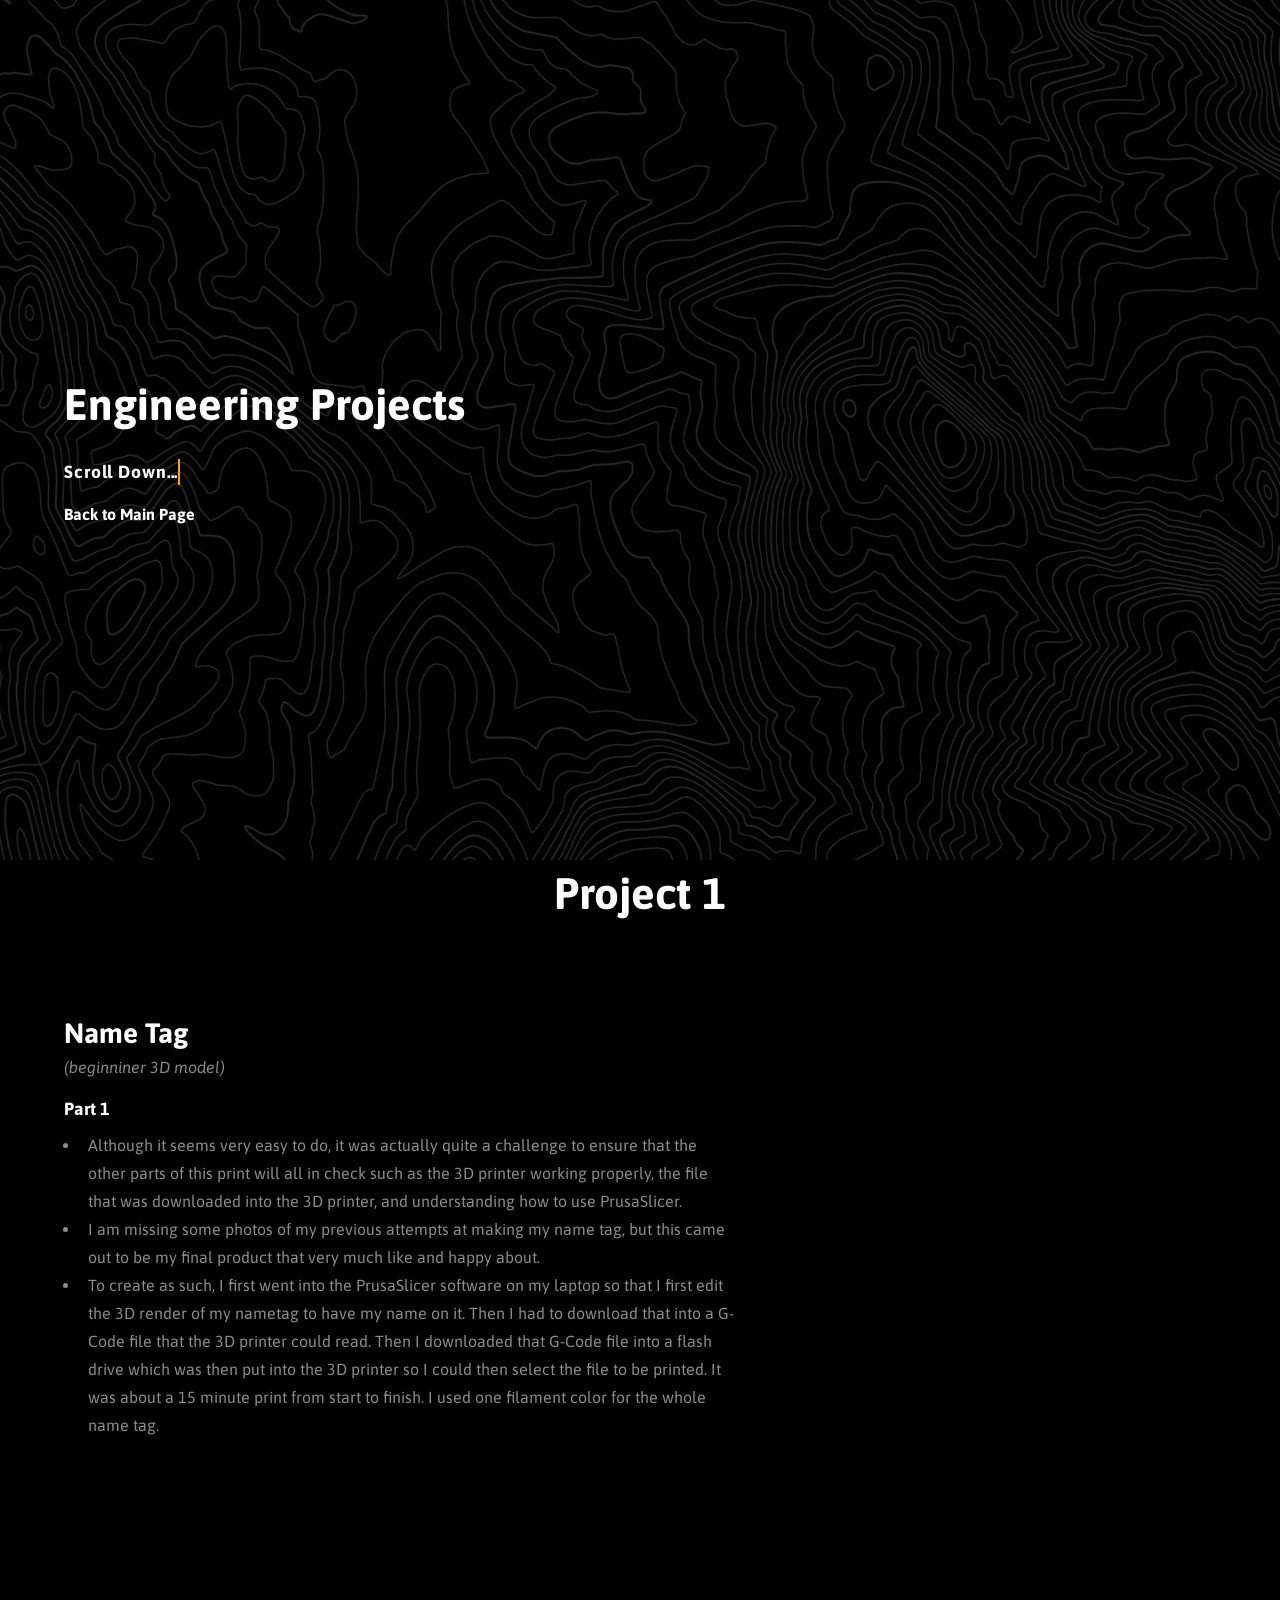
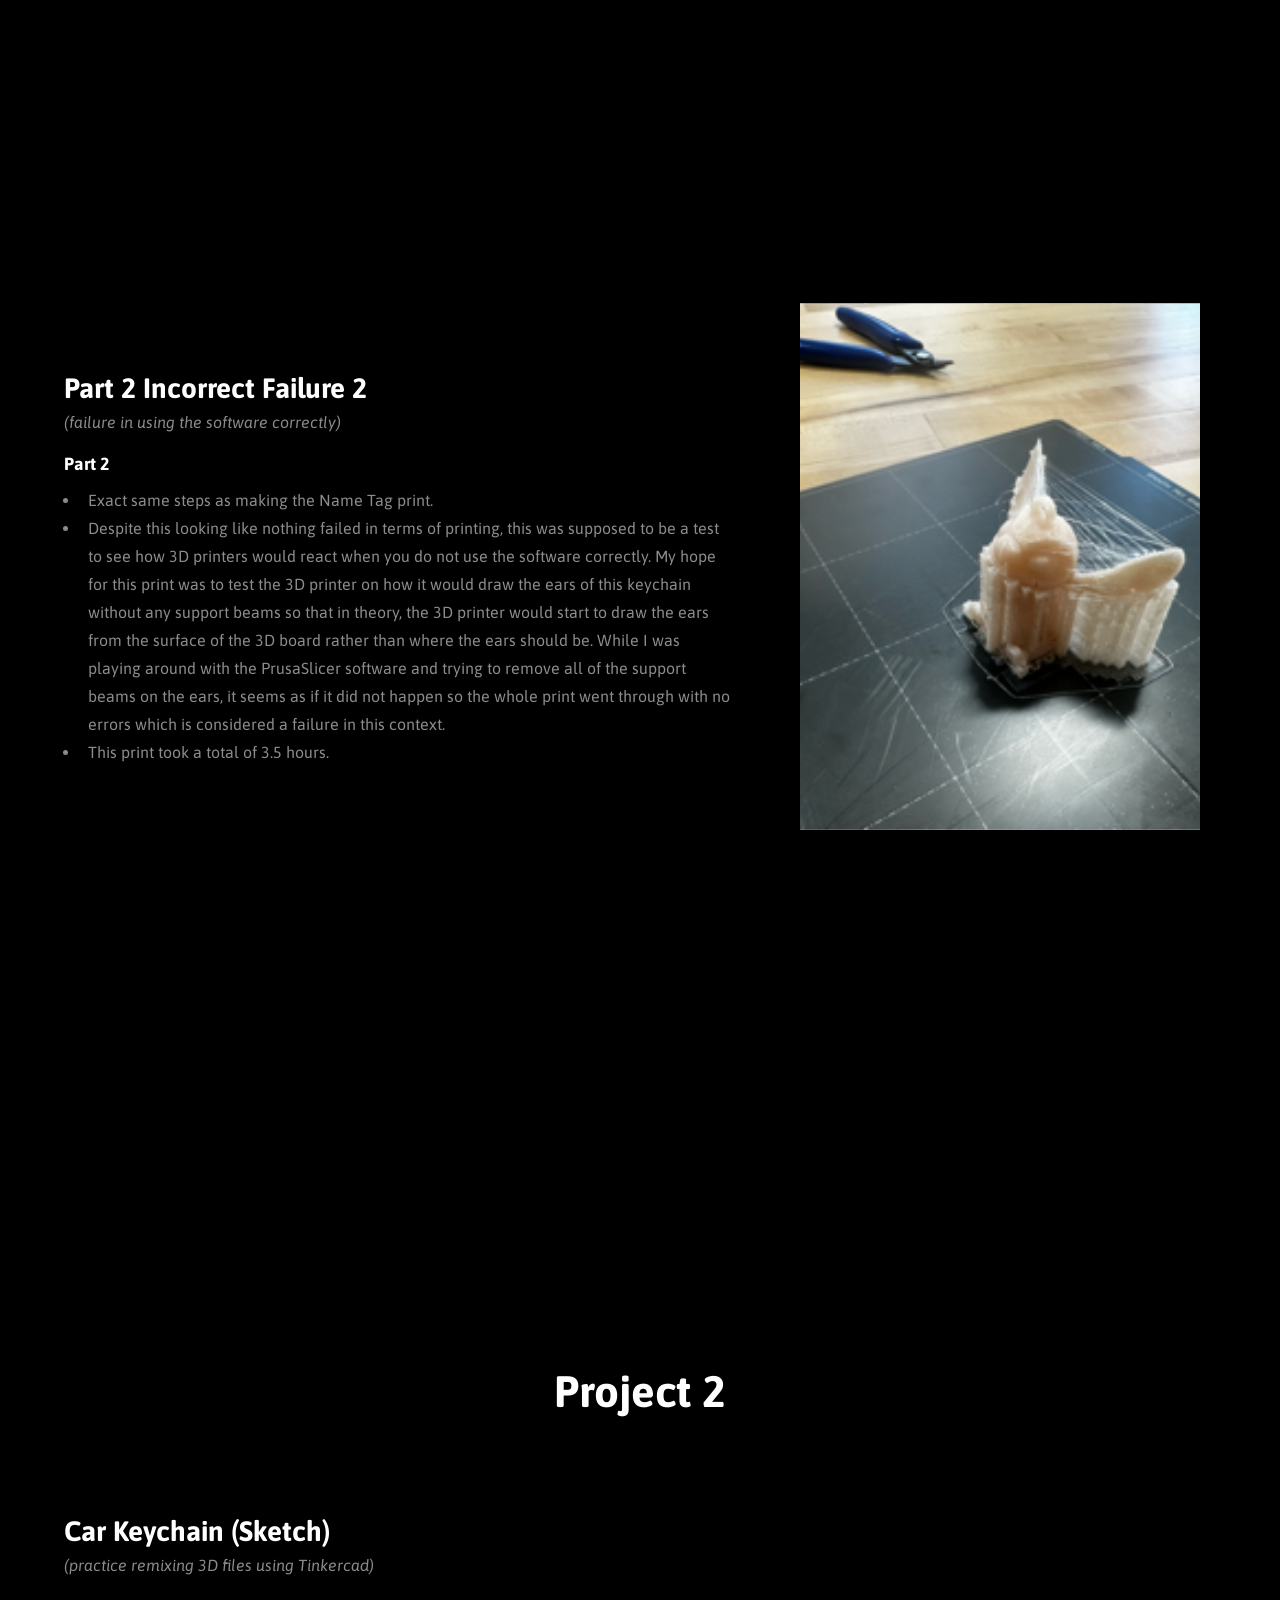
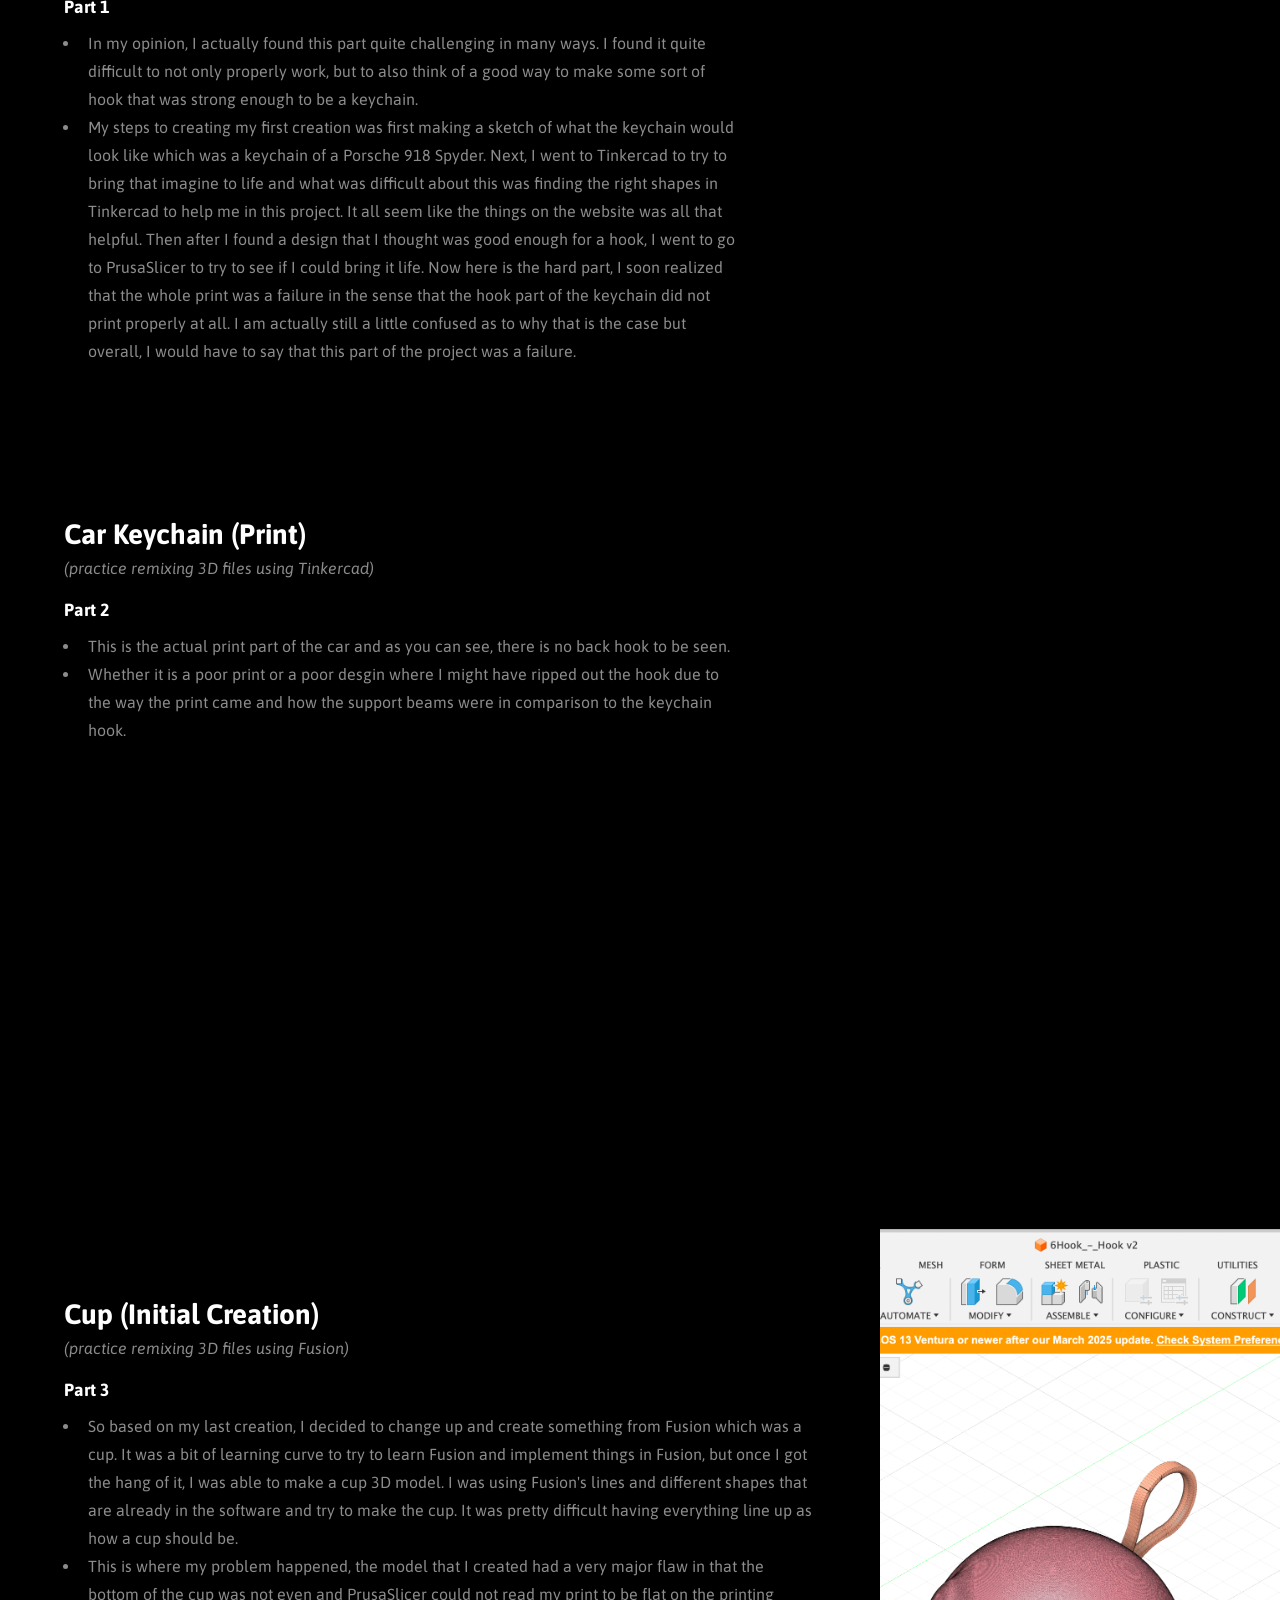
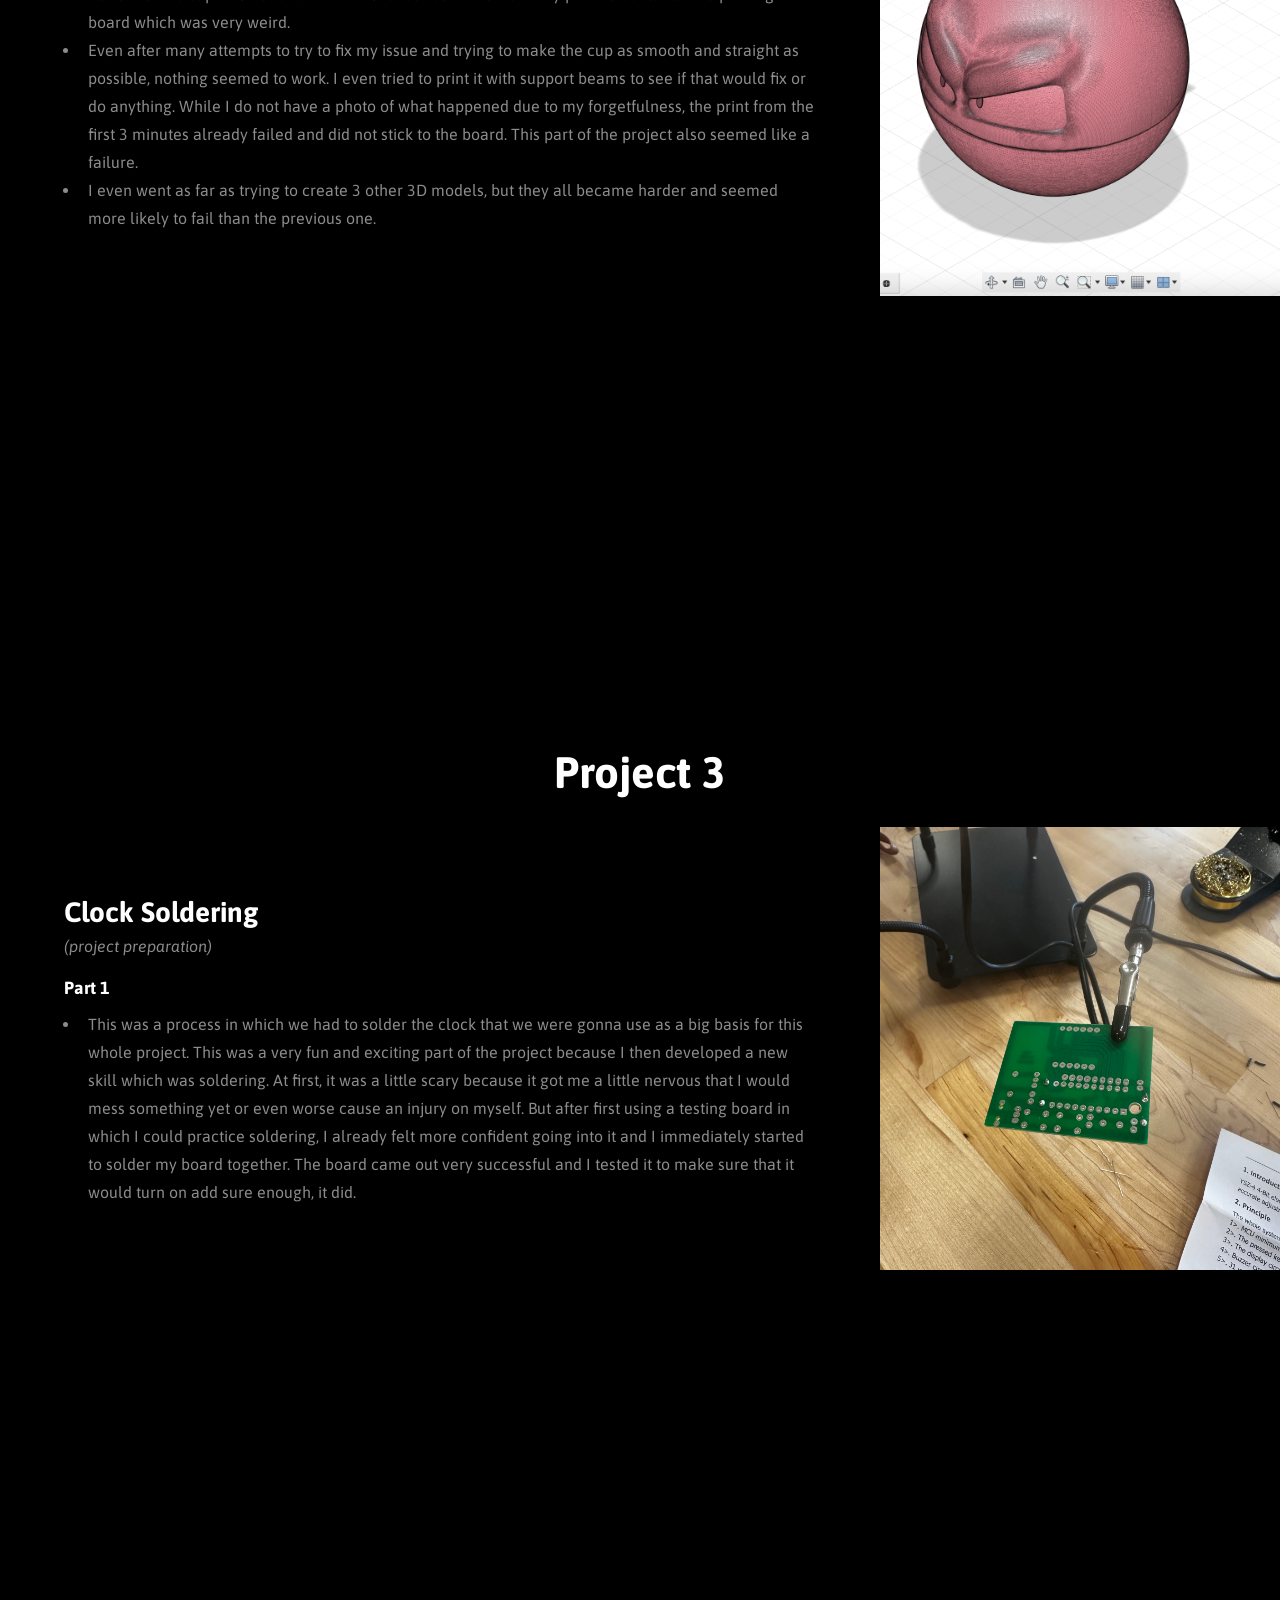
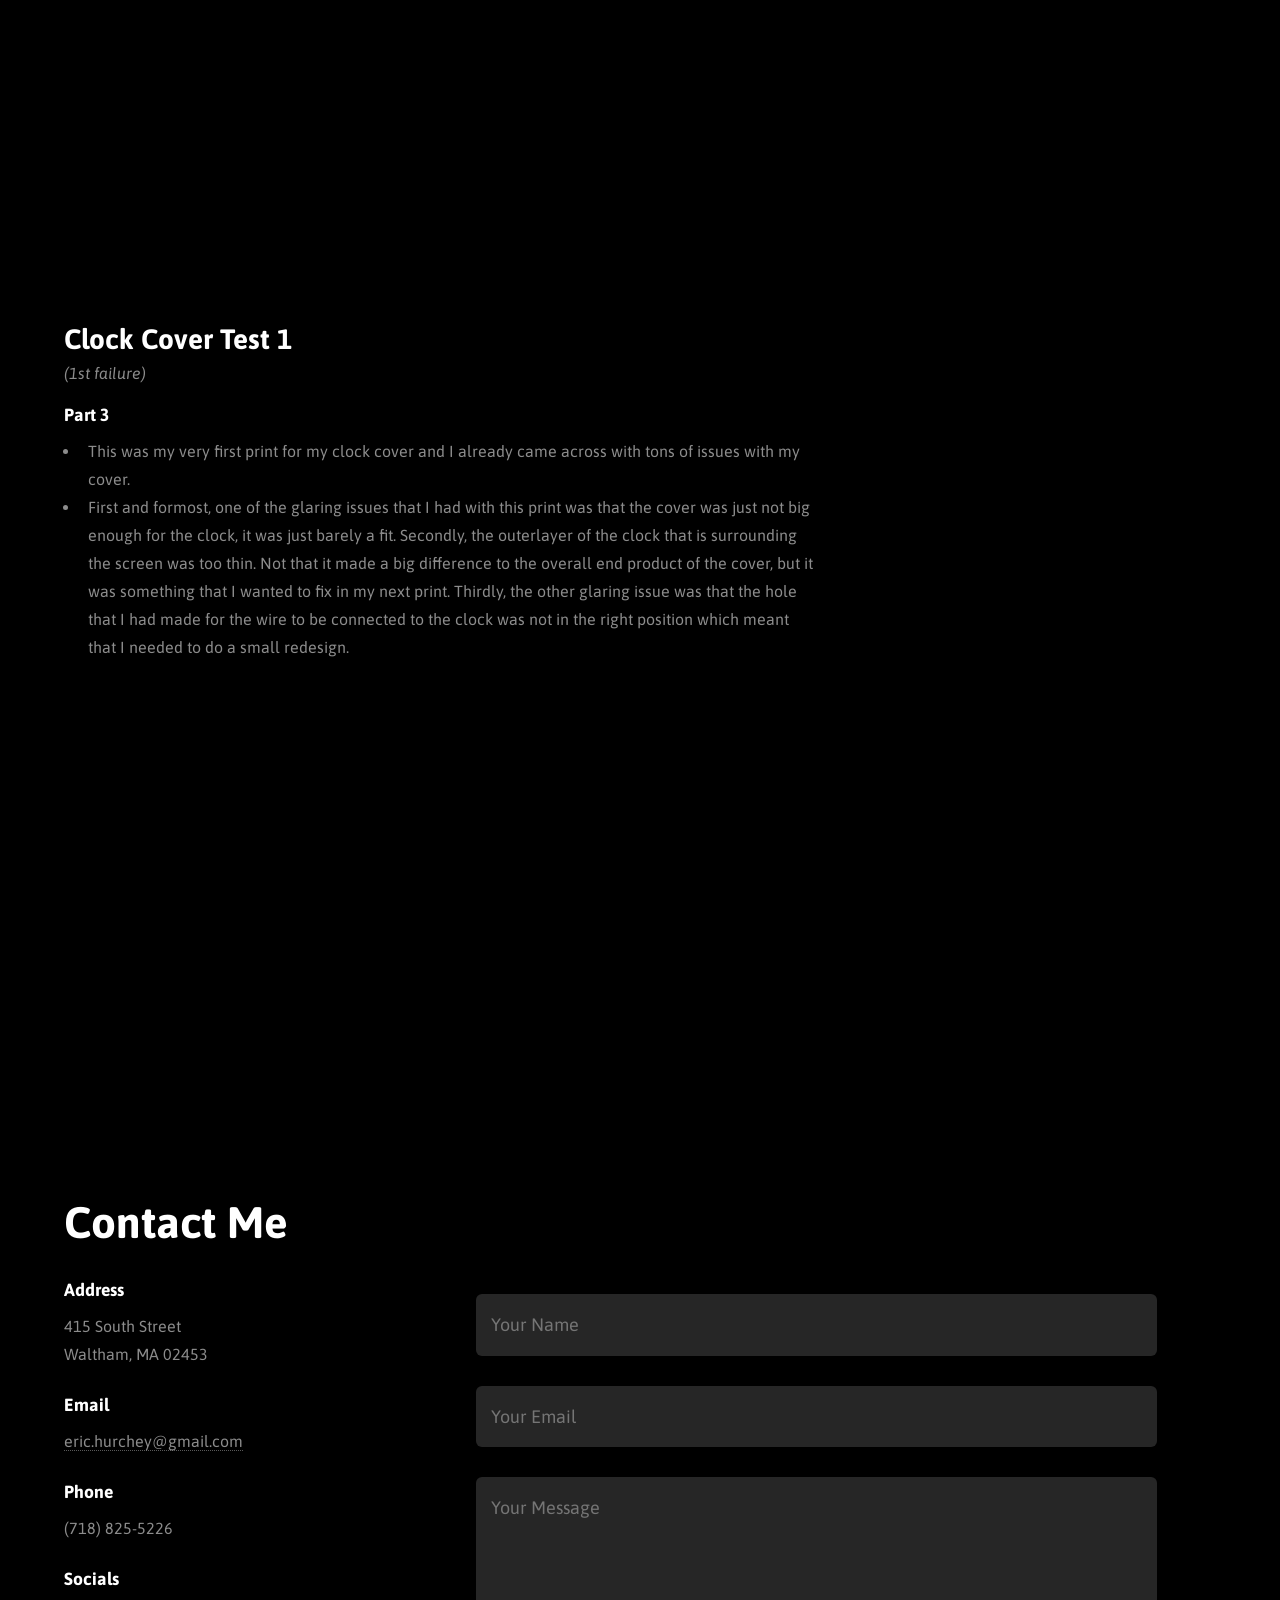
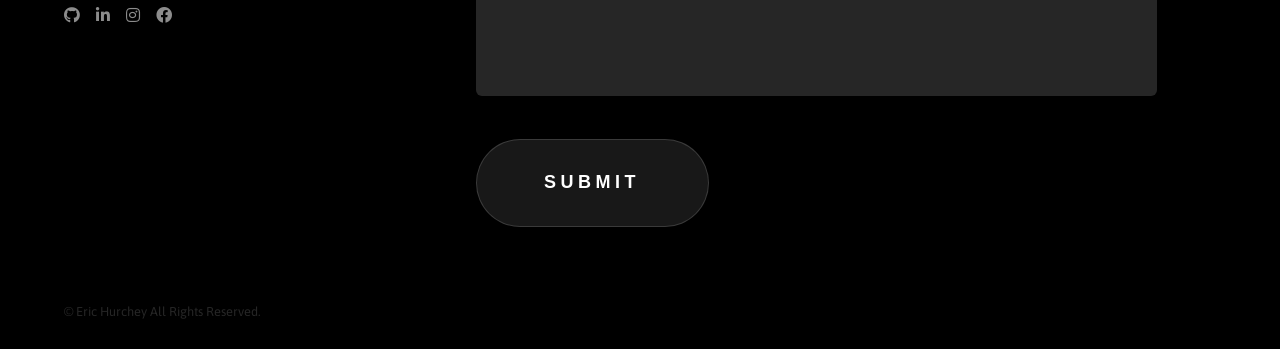
==== commit 19c4a865: "Project 3 Write-up" ====
--- a/engr11a.html
+++ b/engr11a.html
@@ -152,7 +152,7 @@
 								</a>
 							</section>
 						</section>
-						<h1 style="text-align: center;">Project 2</h1>
+					<h1 style="text-align: center;">Project 2</h1>
 						<section id="projects" class="wrapper style2 spotlights" style="background-color: #000000;">
 							<section>
 								<div class="content">
@@ -267,6 +267,117 @@
 								</div>
 								<a href="" target="_self" class="image" Link to="/engr11a.html">
 									<img src="images/pokemon_keychain_print.png" alt="Quant Club Logo" data-position="center center" style="display: none;">
+								</a>
+							</section>
+						</section>
+					<h1 style="text-align: center;">Project 3</h1>
+						<section id="projects" class="wrapper style2 spotlights" style="background-color: #000000;">
+							<section>
+								<div class="content">
+									<div class="inner">
+										<h2>Clock Soldering</h2>
+										<p style="margin-top: -15px; margin-bottom: 15px;"><i>(project preparation)</i></p>
+										<h3>Part 1</h3>
+										<ul>
+											<li>
+												This was a process in which we had to solder the clock that we were gonna use as a big 
+												basis for this whole project. This was a very fun and exciting part of the project because
+												I then developed a new skill which was soldering. At first, it was a little scary because 
+												it got me a little nervous that I would mess something yet or even worse cause an injury on
+												myself. But after first using a testing board in which I could practice soldering, I already
+												felt more confident going into it and I immediately started to solder my board together.
+												The board came out very successful and I tested it to make sure that it would turn on add
+												sure enough, it did. 
+											</li>
+										</ul>
+									</div>
+								</div>
+								<a href="" target="_self" class="image" Link to="/engr11a.html">
+									<img src="images/Clock.jpeg" alt="Quant Club Logo" data-position="center center" style="display: none;">
+								</a>
+							</section>
+						</section>
+						<section id="projects" class="wrapper style2 spotlights" style="background-color: #000000;">
+							<section>
+								<div class="content">
+									<div class="inner">
+										<h2>3D Printing Clock Cover</h2>
+										<p style="margin-top: -15px; margin-bottom: 15px;"><i>(all of my printing failures)</i></p>
+										<h3>Part 2</h3>
+										<ul>
+											<li>
+												In this part of the project, we were tasked in making a cover for the clock in whatever 
+												design that we want. So I opted for a very simple design being making essentially what would
+												be like an iPhone cover but for the clock.
+											</li>
+											<li>
+												This task was actually quite challenging because I had to get all of the different possible
+												measurements on the clock that may be needed to ensure that the fit of the clock cover was
+												precise. This took a lot more time than at first glance because I would always recheck 
+												my measurements to make sure that I was getting proper readings. Also on top of that, as 
+												you see with the image for this section, I had to go through a lot of revisions and edits to 
+												my 3D clock cover to ensure that best fit. 
+											</li>
+											<li>
+												Another hard part of this secion of the project was using the measurements and then placing
+												them into Fusion 360 so that I can make the model to then be printed. It was really difficult
+												setting up all of the measurements as well as just making the model since I am still not 
+												that comfortable with using Fusion and thus I had a lot of struggles and learning curves
+												that needed to be met. 
+											</li>
+										</ul>
+									</div>
+								</div>
+								<a href="" target="_self" class="image" Link to="/engr11a.html">
+									<img src="images/clock_cover_testing.png" alt="Quant Club Logo" data-position="center center" style="display: none;">
+								</a>
+							</section>
+						</section>
+						<section id="projects" class="wrapper style2 spotlights" style="background-color: #000000;">
+							<section>
+								<div class="content">
+									<div class="inner">
+										<h2>Clock Cover Test 1</h2>
+										<p style="margin-top: -15px; margin-bottom: 15px;"><i>(1st failure)</i></p>
+										<h3>Part 3</h3>
+										<ul>
+											<li>
+												This was my very first print for my clock cover and I already came across with tons of issues with my
+												cover. 
+											</li>
+											<li>
+												First and formost, one of the glaring issues that I had with this print was that the cover 
+												was just not big enough for the clock, it was just barely a fit. Secondly, the outerlayer 
+												of the clock that is surrounding the screen was too thin. Not that it made a big difference
+												to the overall end product of the cover, but it was something that I wanted to fix in my 
+												next print. Thirdly, the other glaring issue was that the hole that I had made for the wire
+												to be connected to the clock was not in the right position which meant that I needed to do 
+												a small redesign. 
+											</li>
+										</ul>
+									</div>
+								</div>
+								<a href="" target="_self" class="image" Link to="/engr11a.html">
+									<img src="images/test01.png" alt="Quant Club Logo" data-position="center center" style="display: none;">
+								</a>
+							</section>
+						</section>
+						<section id="projects" class="wrapper style2 spotlights" style="background-color: #000000;">
+							<section>
+								<div class="content">
+									<div class="inner">
+										<h2>Clock Cover Test 2</h2>
+										<p style="margin-top: -15px; margin-bottom: 15px;"><i>(2nd failure)</i></p>
+										<h3>Part 3</h3>
+										<ul>
+											<li>
+												
+											</li>
+										</ul>
+									</div>
+								</div>
+								<a href="" target="_self" class="image" Link to="/engr11a.html">
+									<img src="images/BridgeFailure.png" alt="Quant Club Logo" data-position="center center" style="display: none;">
 								</a>
 							</section>
 						</section>
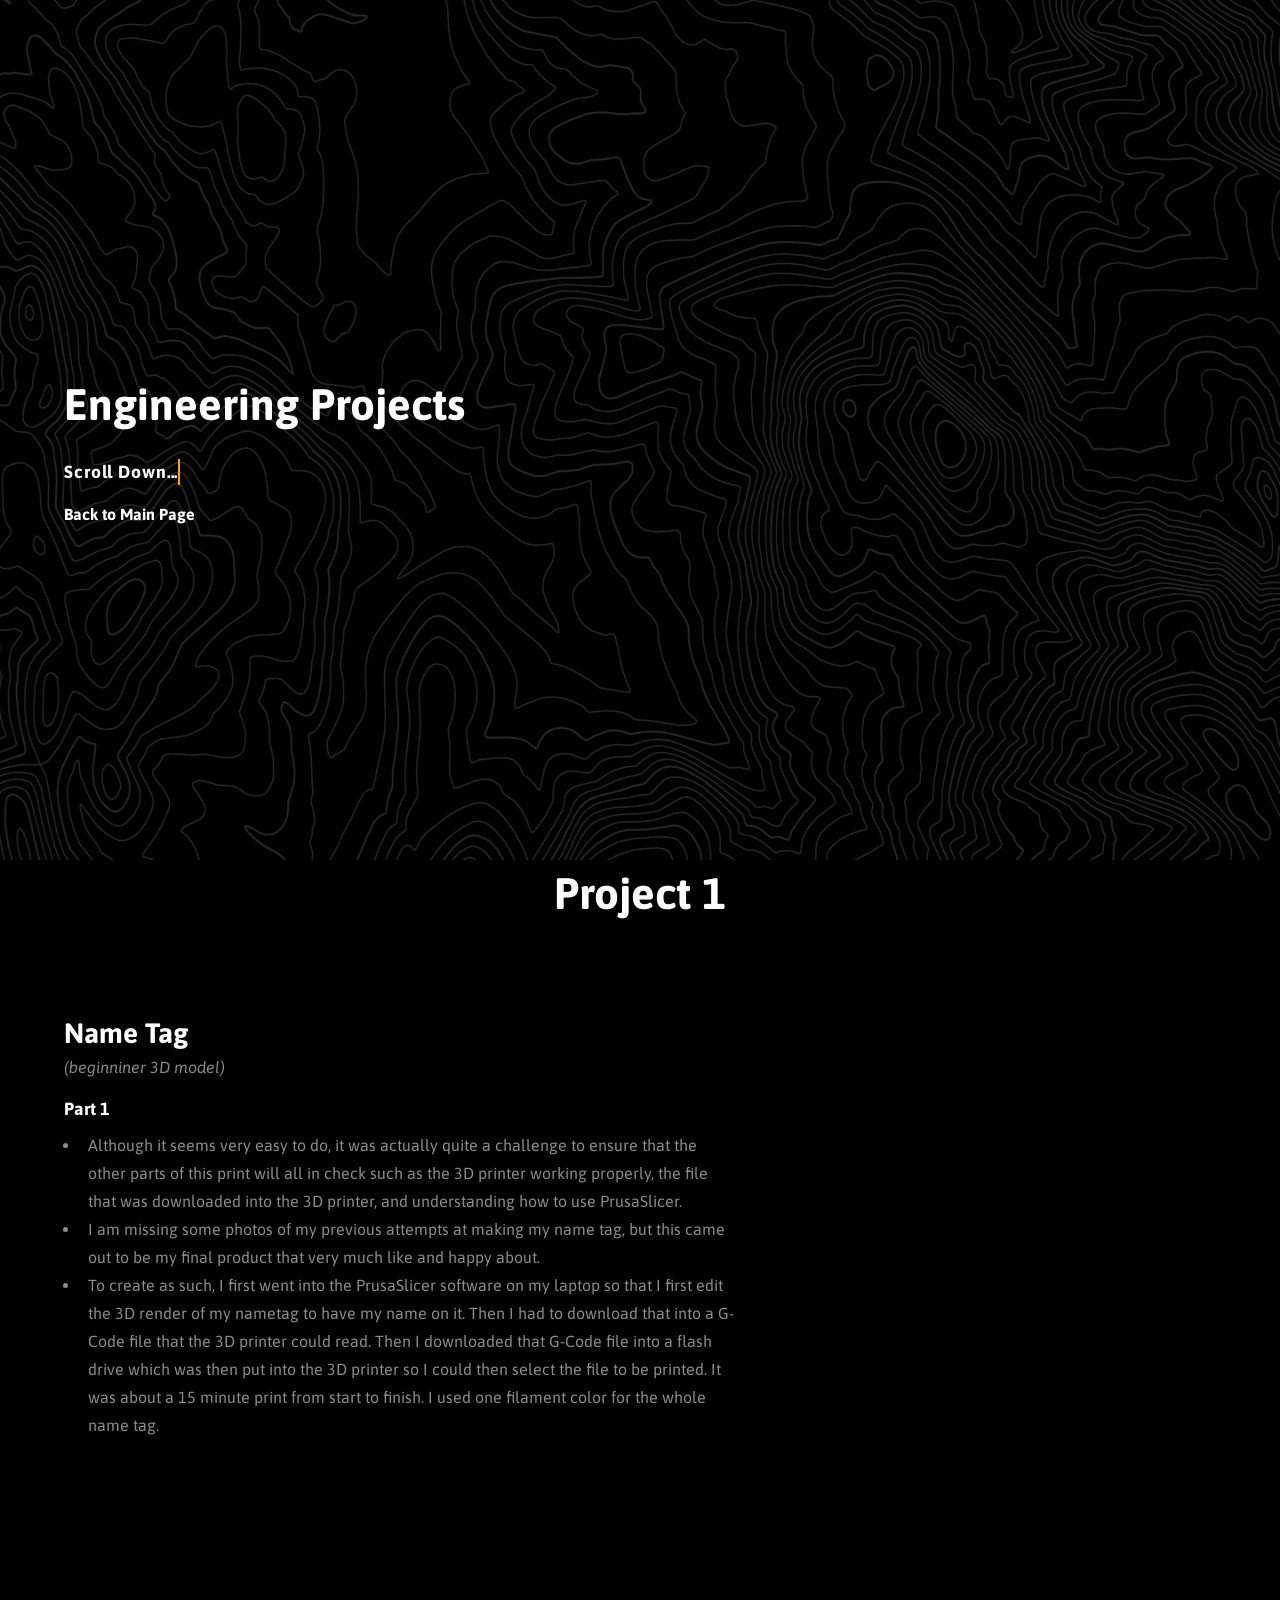
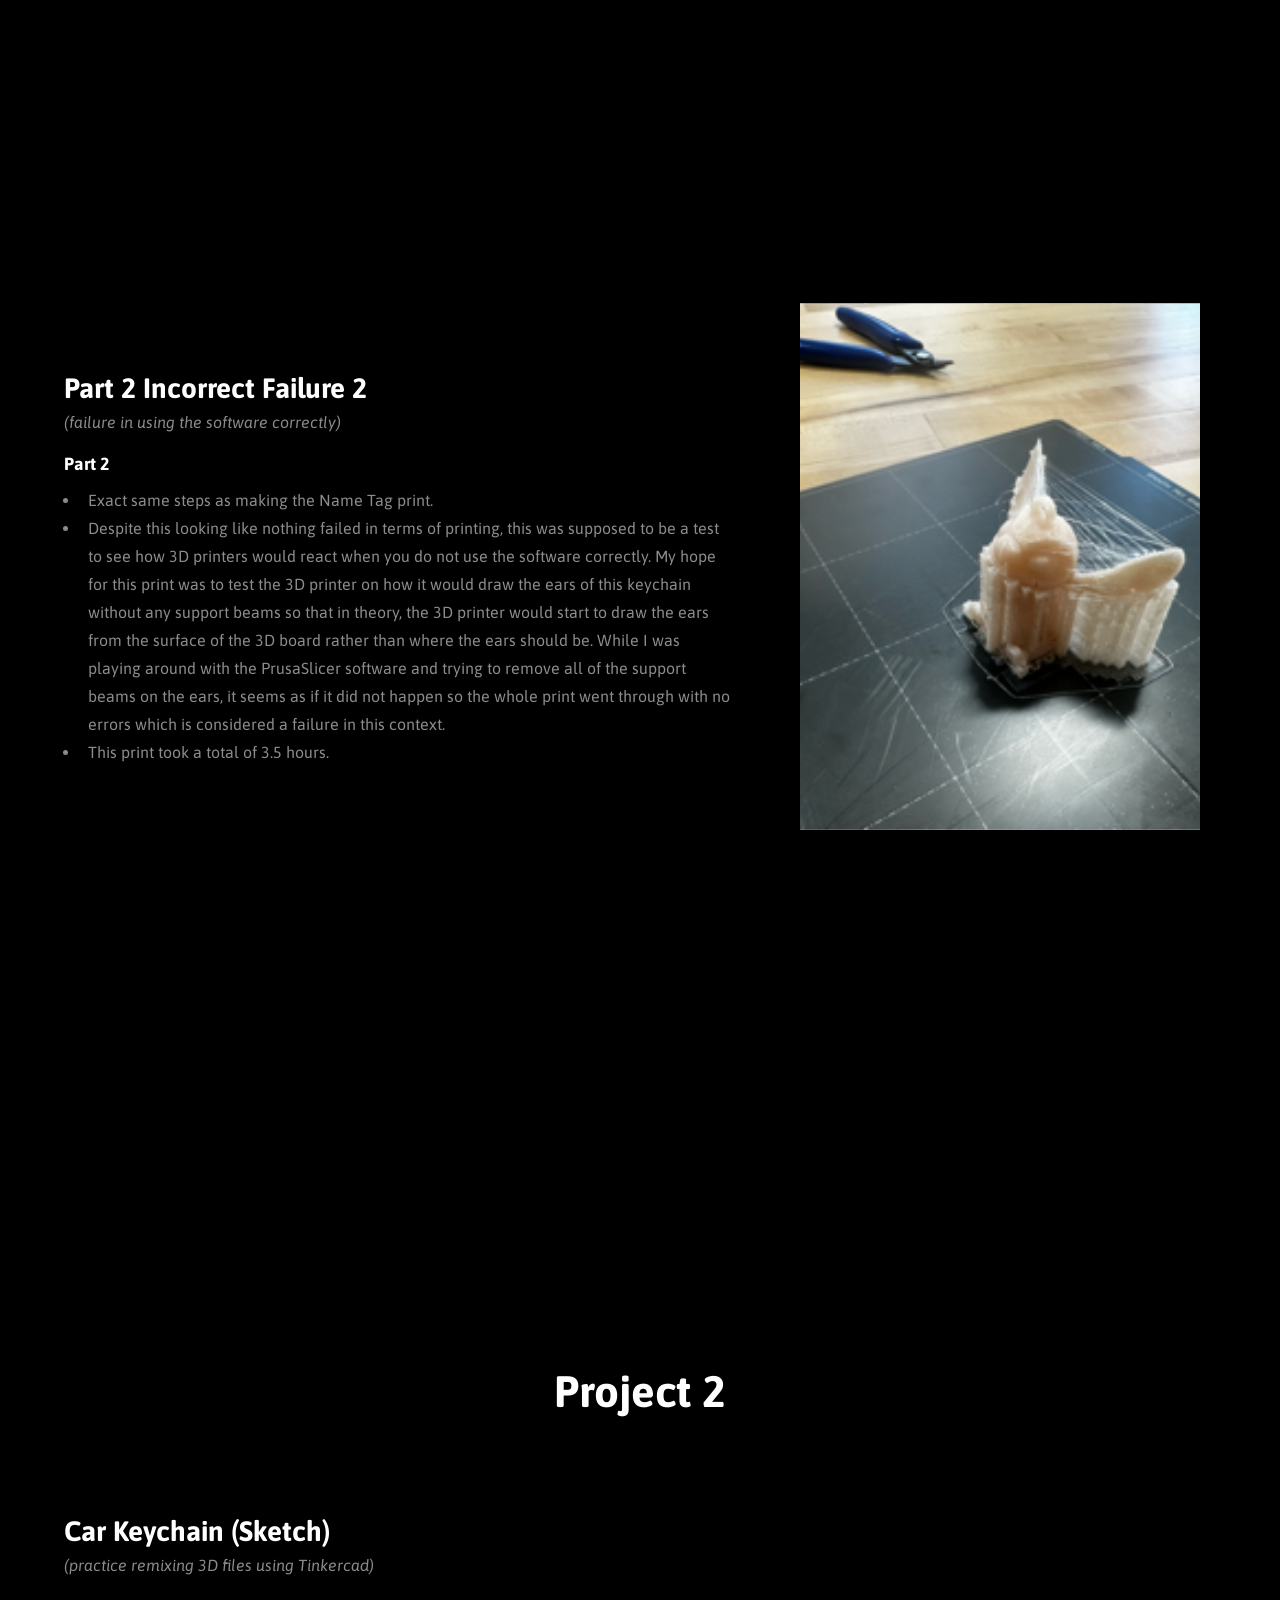
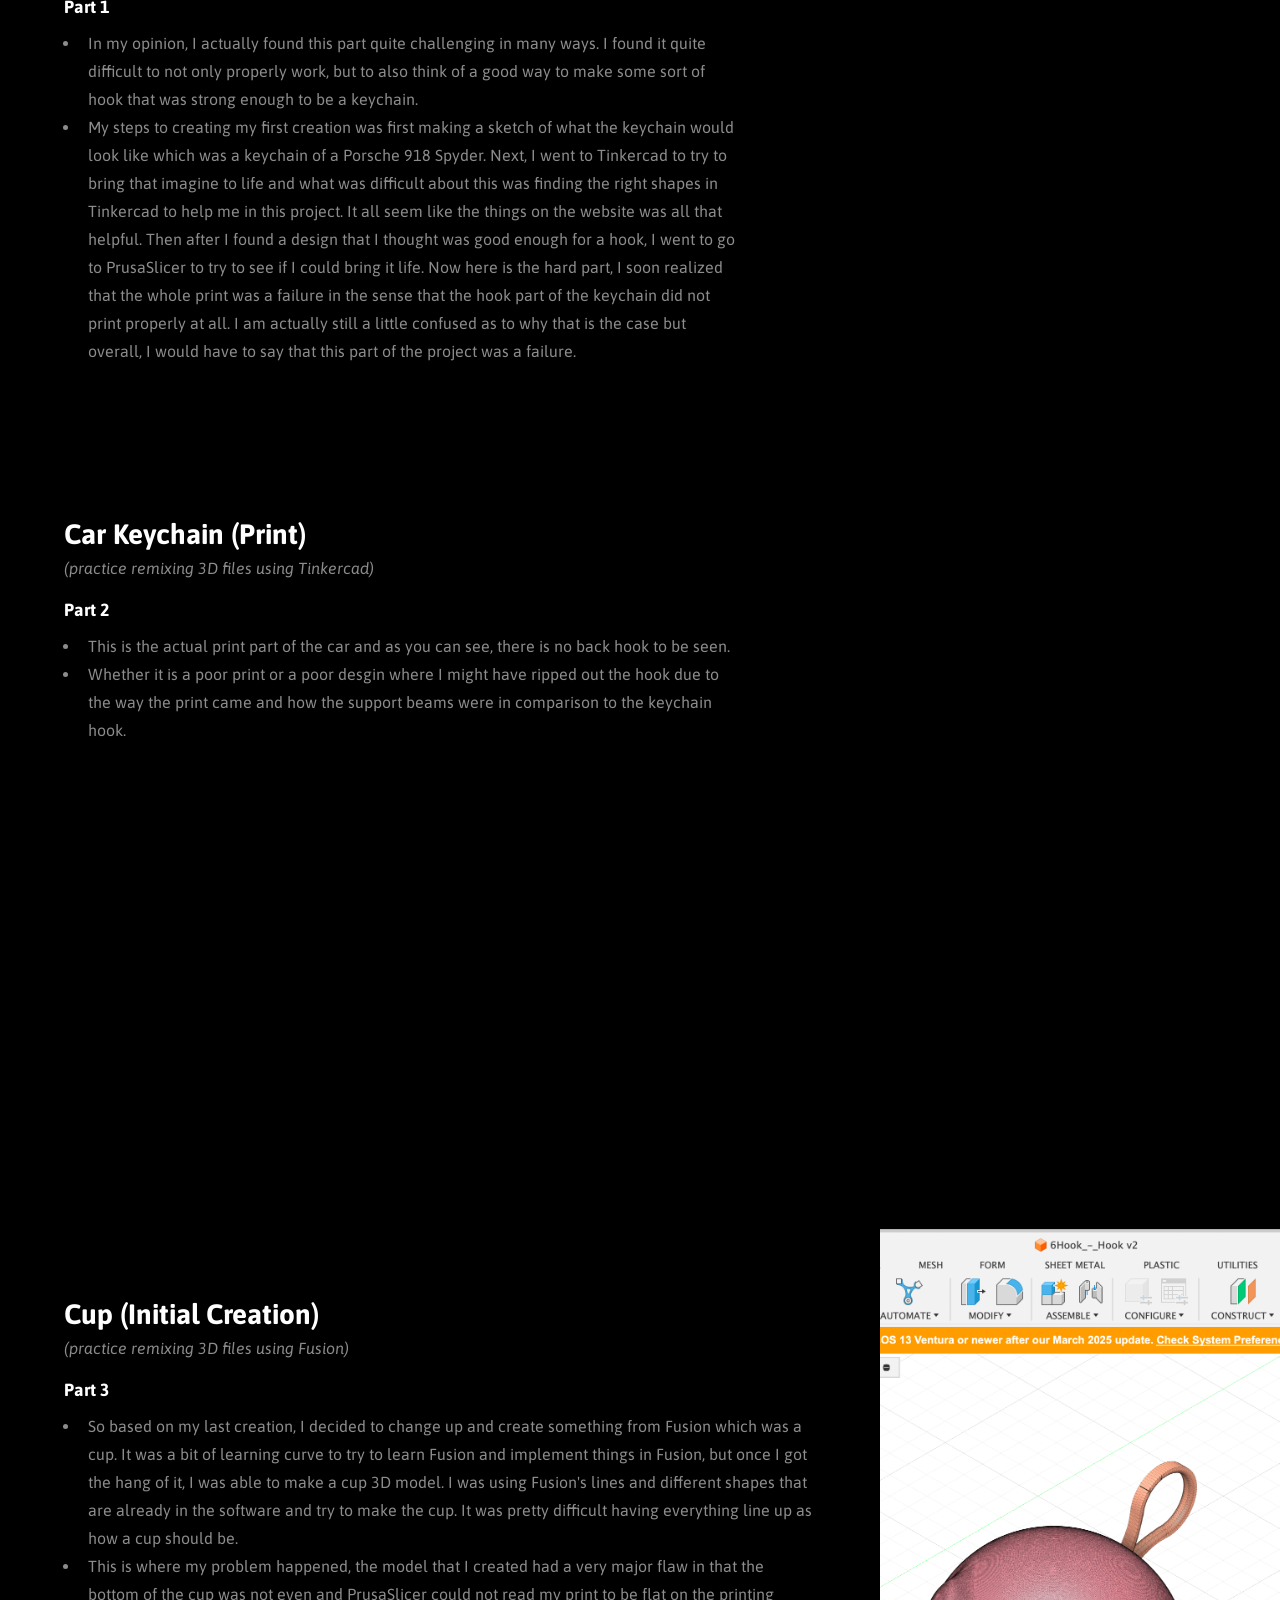
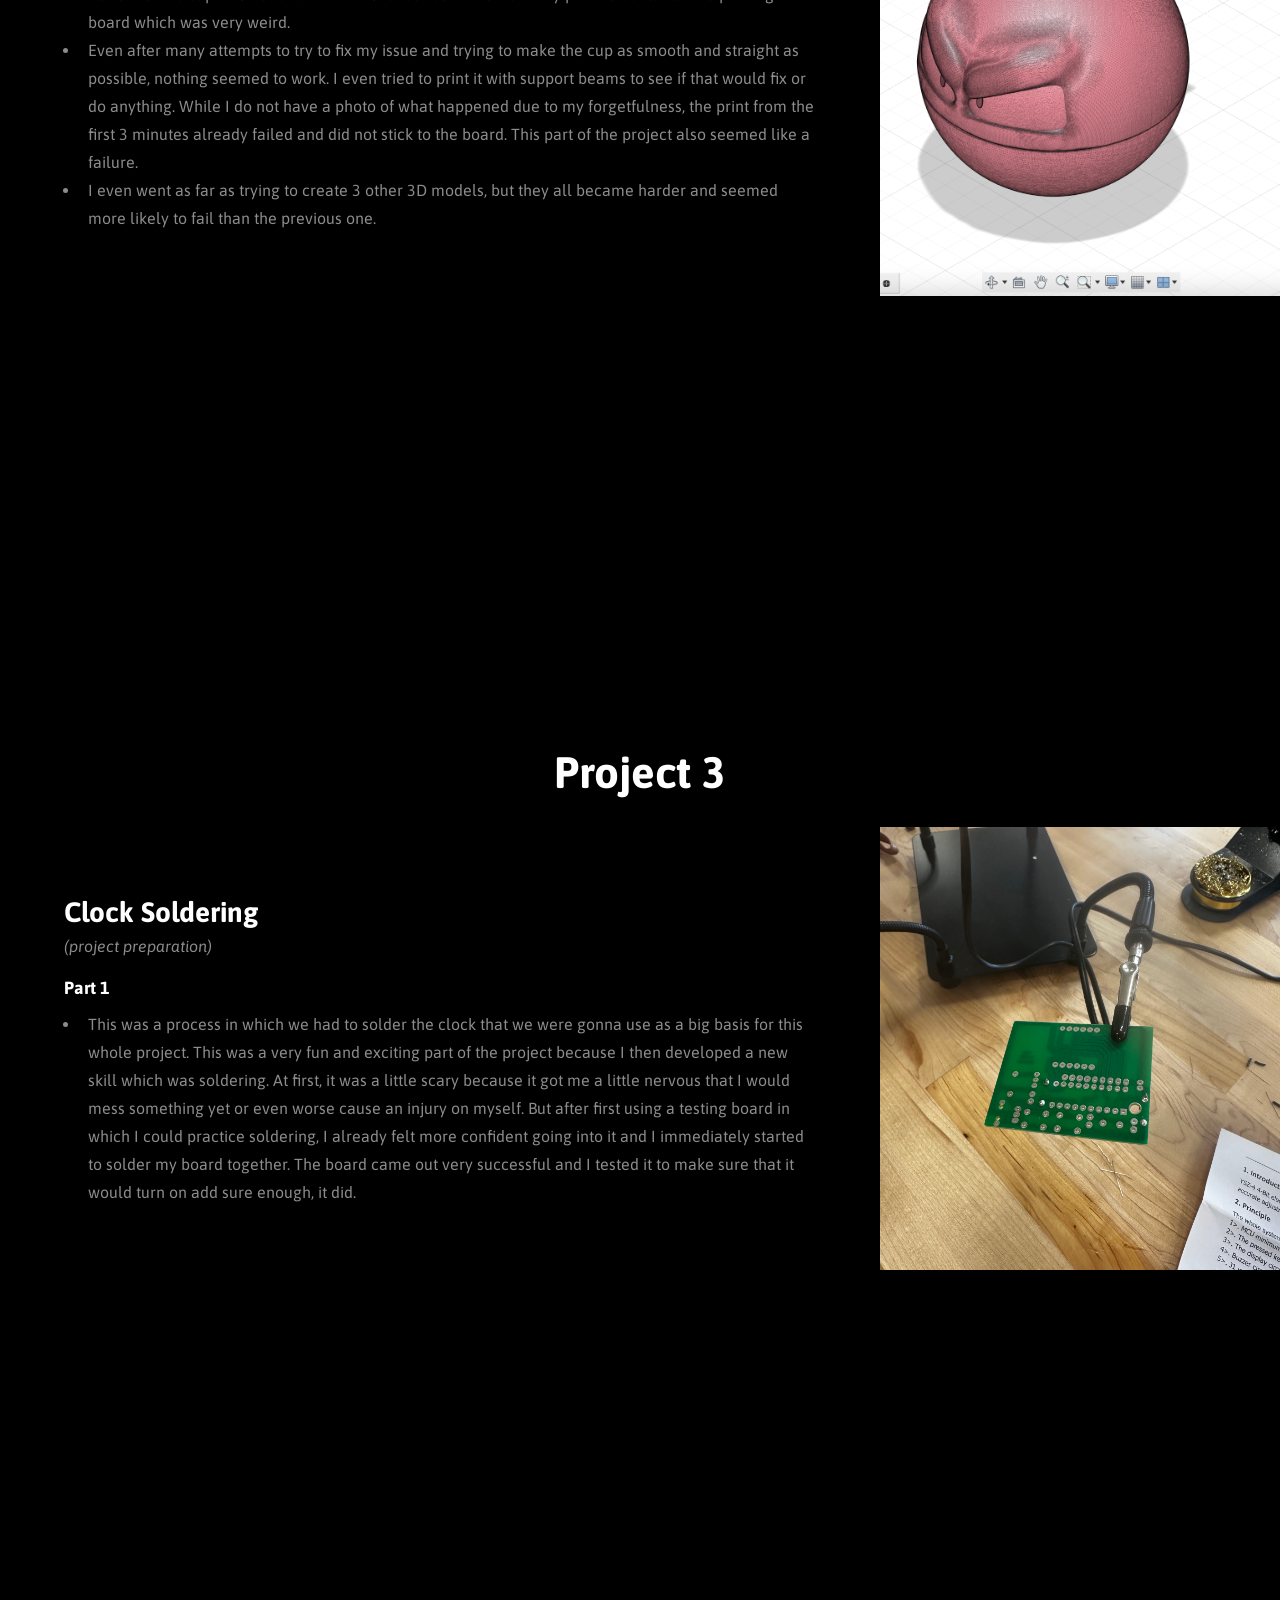
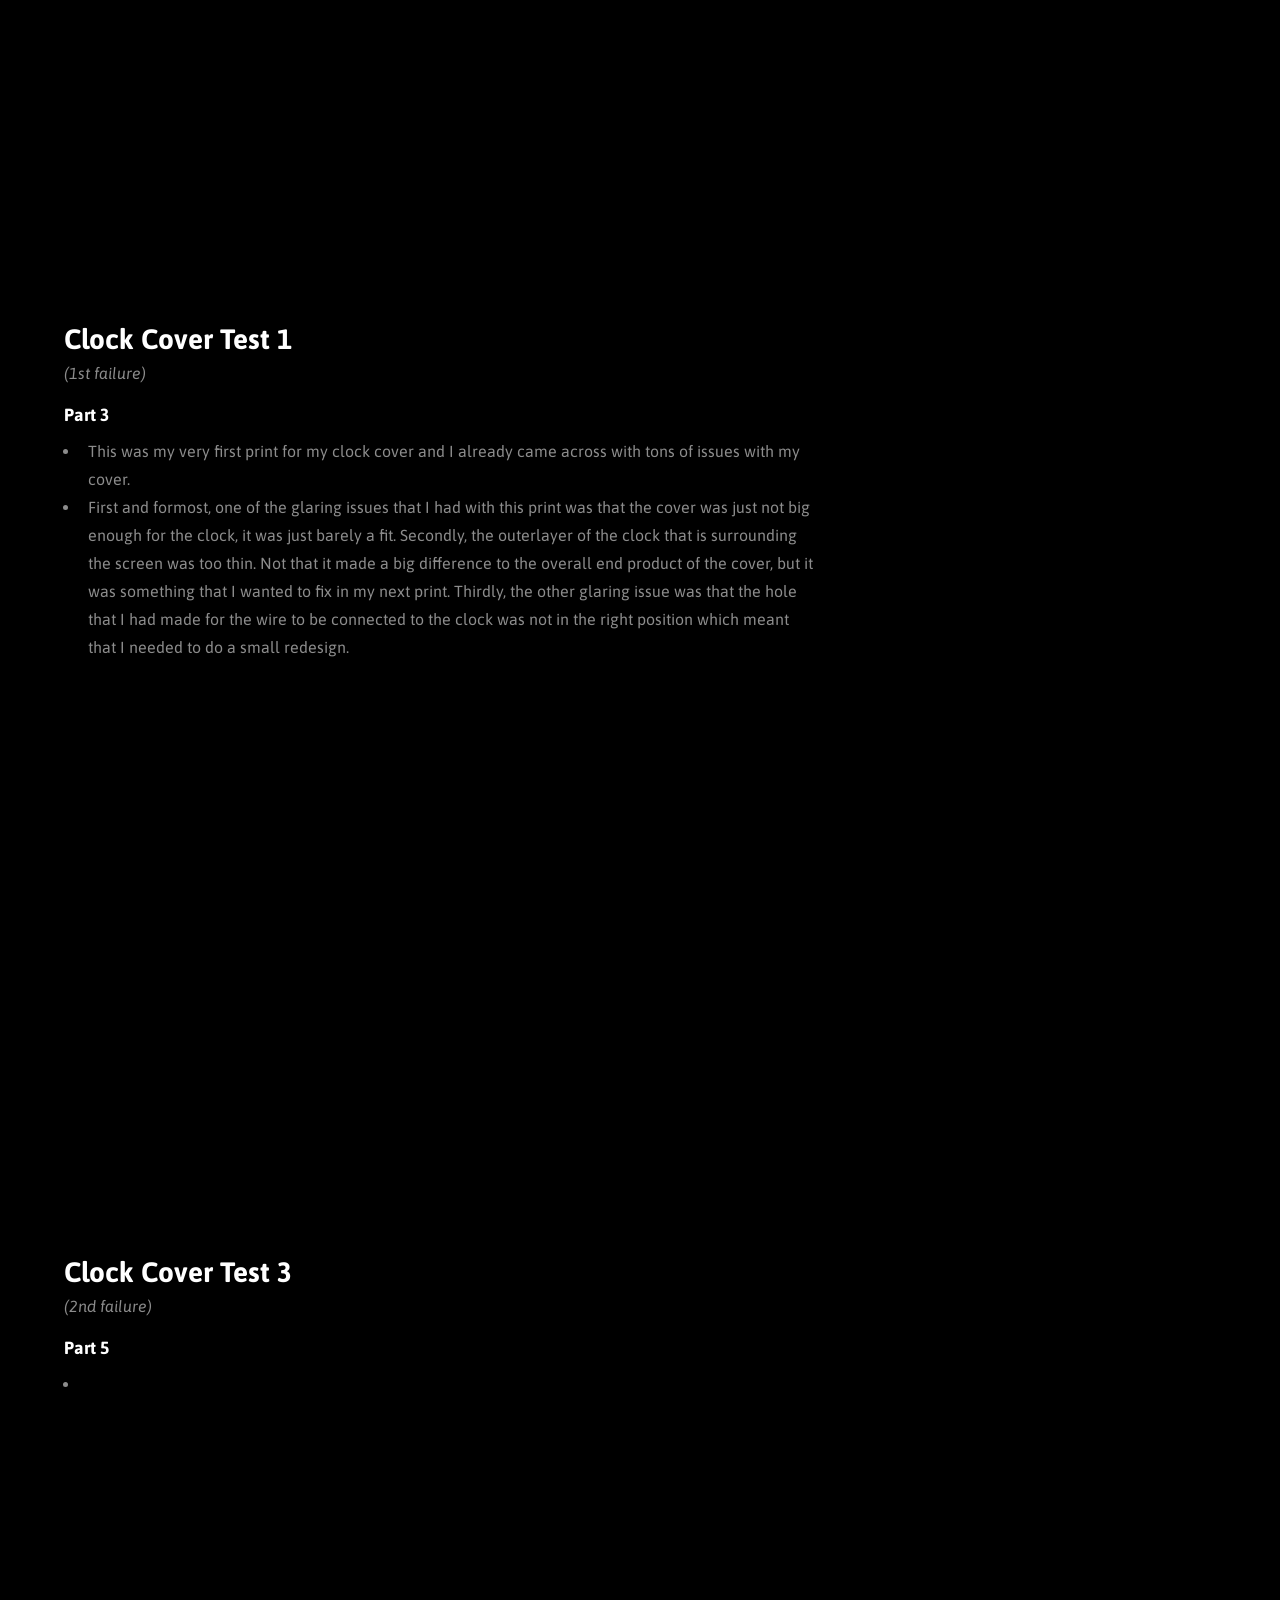
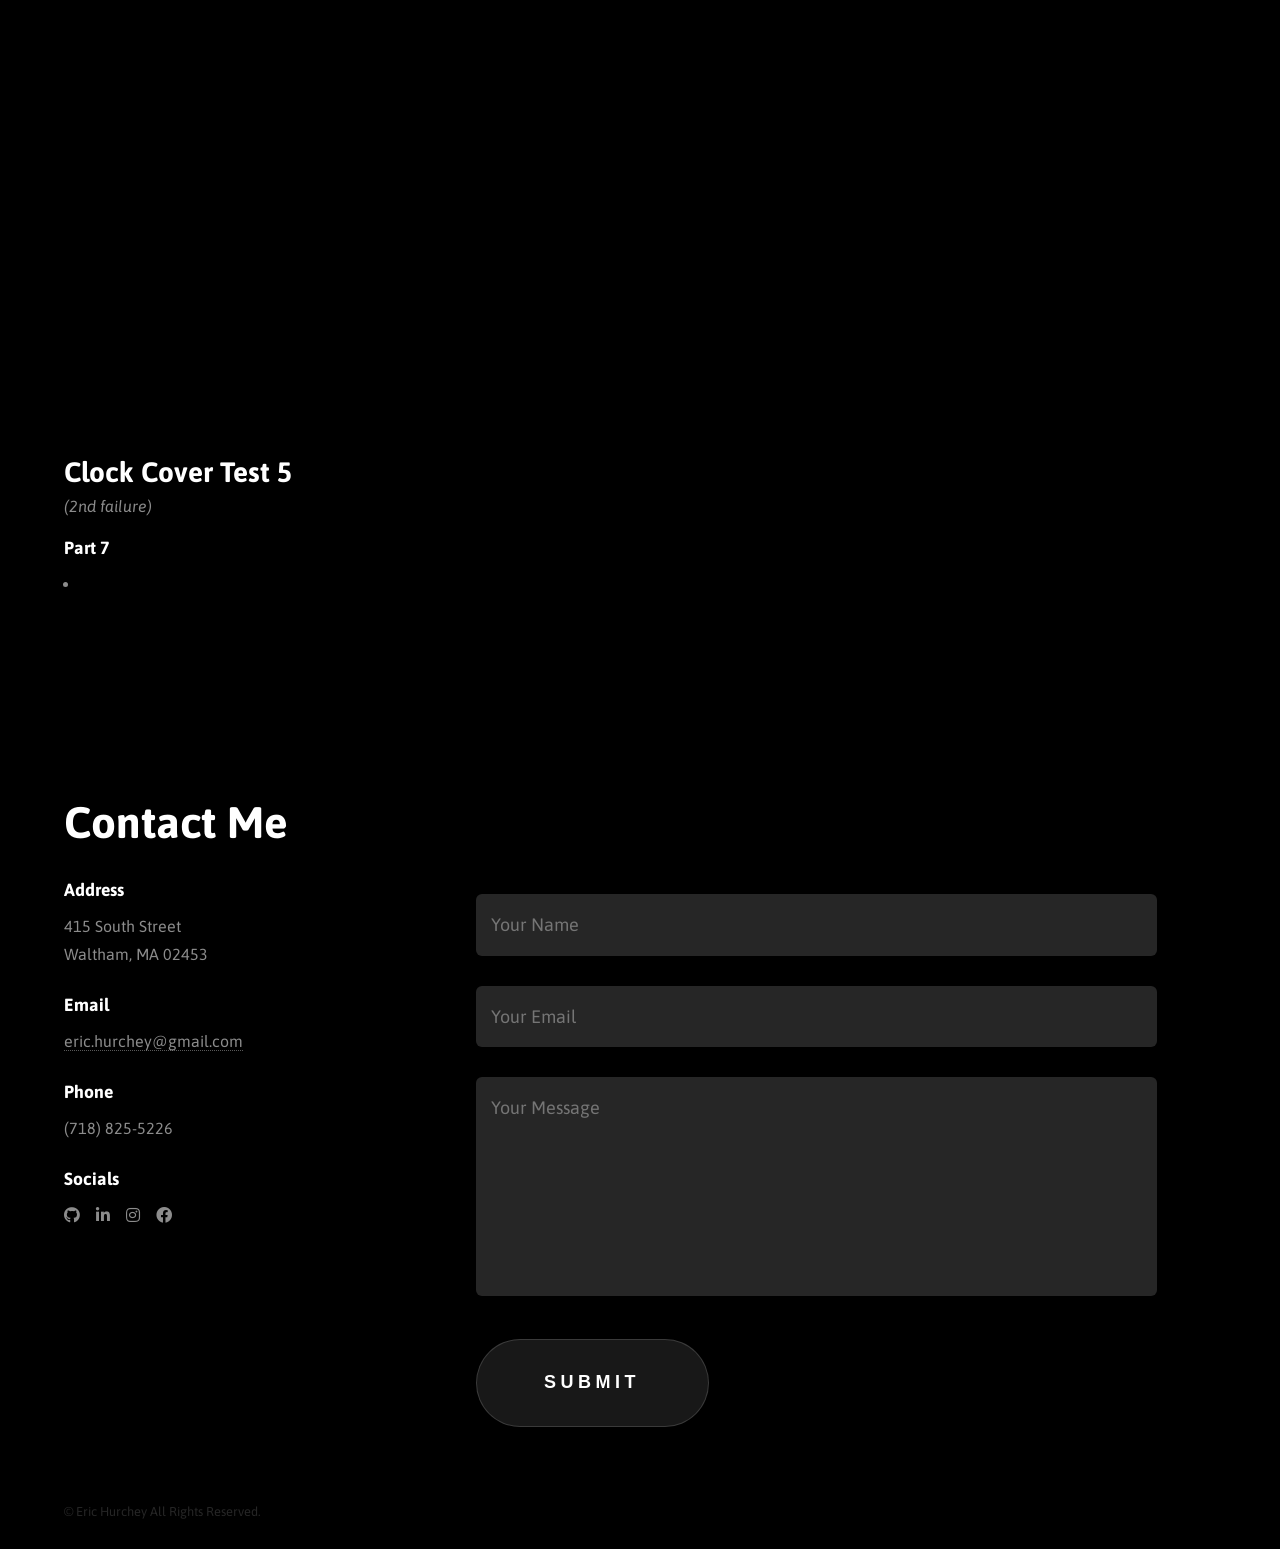
==== commit c7a60f38: "Update engr11a.html" ====
--- a/engr11a.html
+++ b/engr11a.html
@@ -368,7 +368,7 @@
 									<div class="inner">
 										<h2>Clock Cover Test 2</h2>
 										<p style="margin-top: -15px; margin-bottom: 15px;"><i>(2nd failure)</i></p>
-										<h3>Part 3</h3>
+										<h3>Part 4</h3>
 										<ul>
 											<li>
 												
@@ -377,7 +377,64 @@
 									</div>
 								</div>
 								<a href="" target="_self" class="image" Link to="/engr11a.html">
-									<img src="images/BridgeFailure.png" alt="Quant Club Logo" data-position="center center" style="display: none;">
+									<img src="images/test02.png" alt="Quant Club Logo" data-position="center center" style="display: none;">
+								</a>
+							</section>
+						</section>
+						<section id="projects" class="wrapper style2 spotlights" style="background-color: #000000;">
+							<section>
+								<div class="content">
+									<div class="inner">
+										<h2>Clock Cover Test 3</h2>
+										<p style="margin-top: -15px; margin-bottom: 15px;"><i>(2nd failure)</i></p>
+										<h3>Part 5</h3>
+										<ul>
+											<li>
+												
+											</li>
+										</ul>
+									</div>
+								</div>
+								<a href="" target="_self" class="image" Link to="/engr11a.html">
+									<img src="images/test03.png" alt="Quant Club Logo" data-position="center center" style="display: none;">
+								</a>
+							</section>
+						</section>
+						<section id="projects" class="wrapper style2 spotlights" style="background-color: #000000;">
+							<section>
+								<div class="content">
+									<div class="inner">
+										<h2>Clock Cover Test 4</h2>
+										<p style="margin-top: -15px; margin-bottom: 15px;"><i>(2nd failure)</i></p>
+										<h3>Part 6</h3>
+										<ul>
+											<li>
+												
+											</li>
+										</ul>
+									</div>
+								</div>
+								<a href="" target="_self" class="image" Link to="/engr11a.html">
+									<img src="images/test04.png" alt="Quant Club Logo" data-position="center center" style="display: none;">
+								</a>
+							</section>
+						</section>
+						<section id="projects" class="wrapper style2 spotlights" style="background-color: #000000;">
+							<section>
+								<div class="content">
+									<div class="inner">
+										<h2>Clock Cover Test 5</h2>
+										<p style="margin-top: -15px; margin-bottom: 15px;"><i>(2nd failure)</i></p>
+										<h3>Part 7</h3>
+										<ul>
+											<li>
+												
+											</li>
+										</ul>
+									</div>
+								</div>
+								<a href="" target="_self" class="image" Link to="/engr11a.html">
+									<img src="images/test05.png" alt="Quant Club Logo" data-position="center center" style="display: none;">
 								</a>
 							</section>
 						</section>
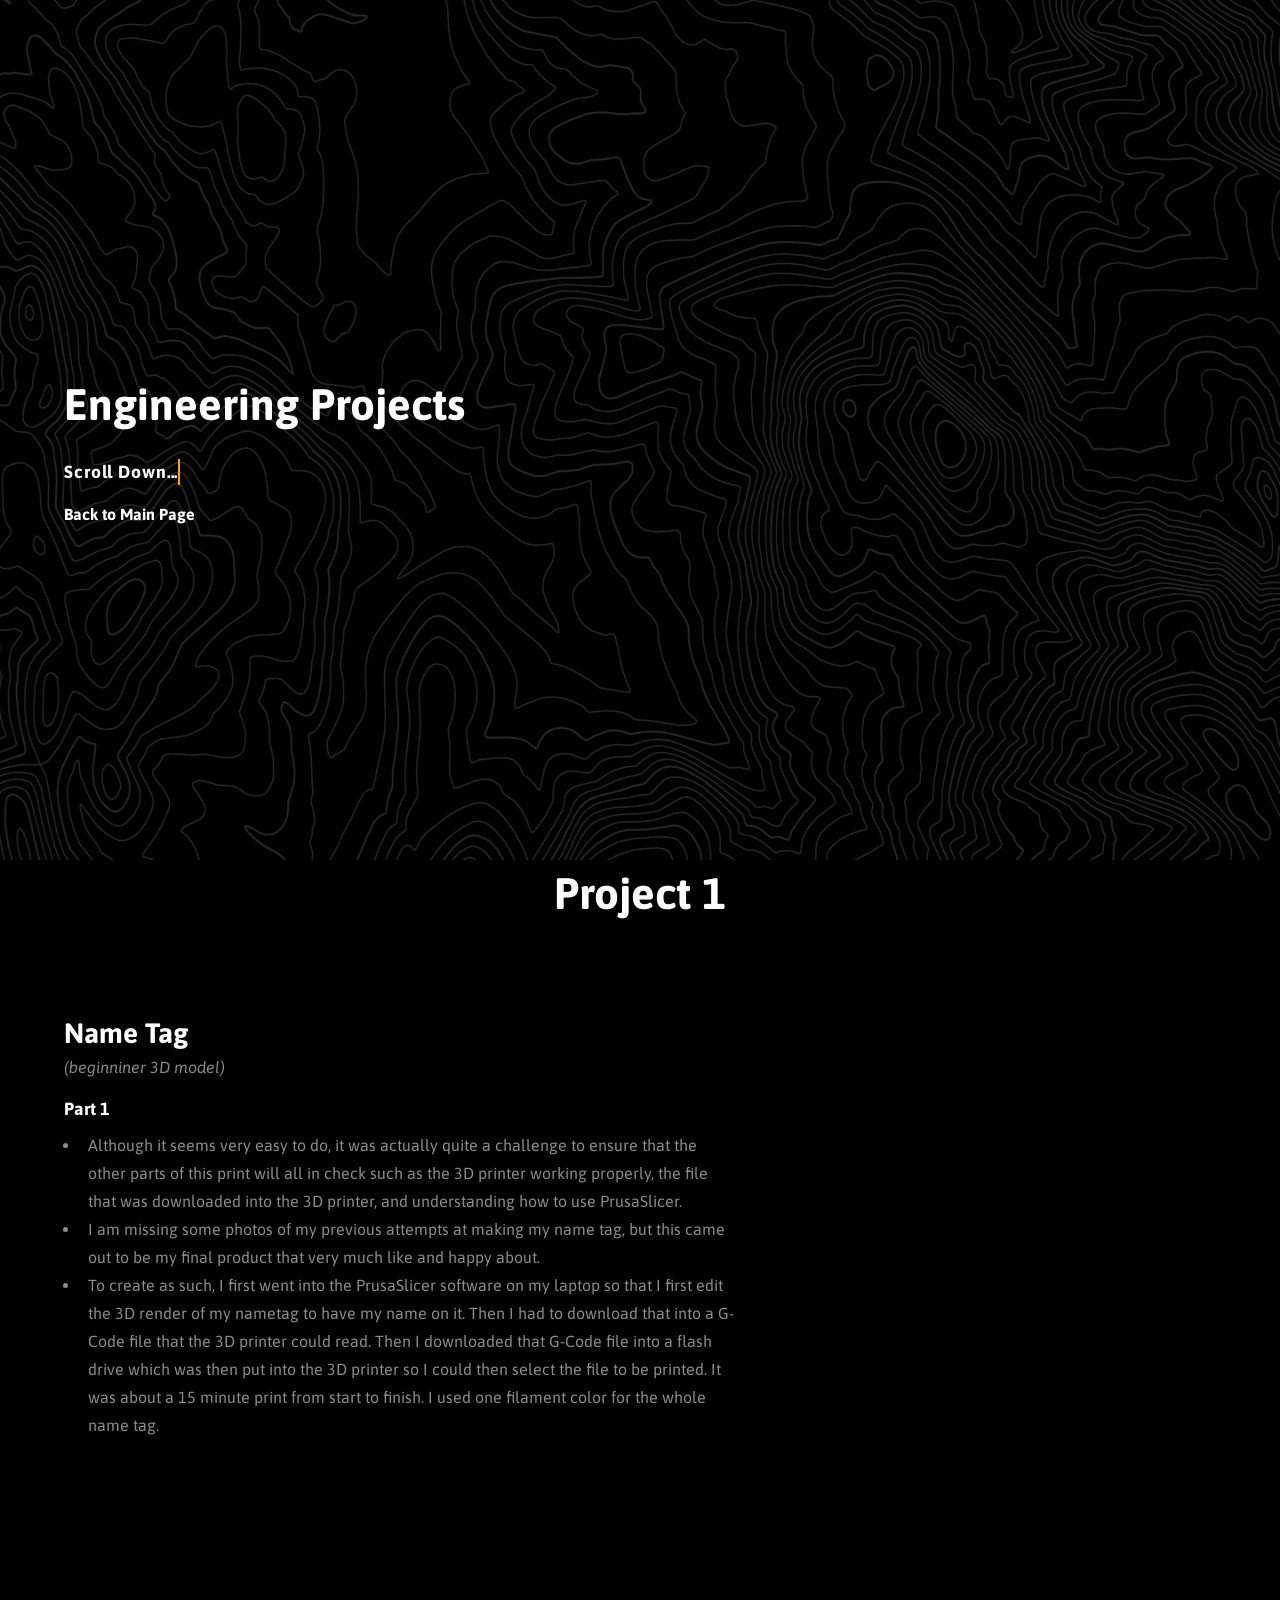
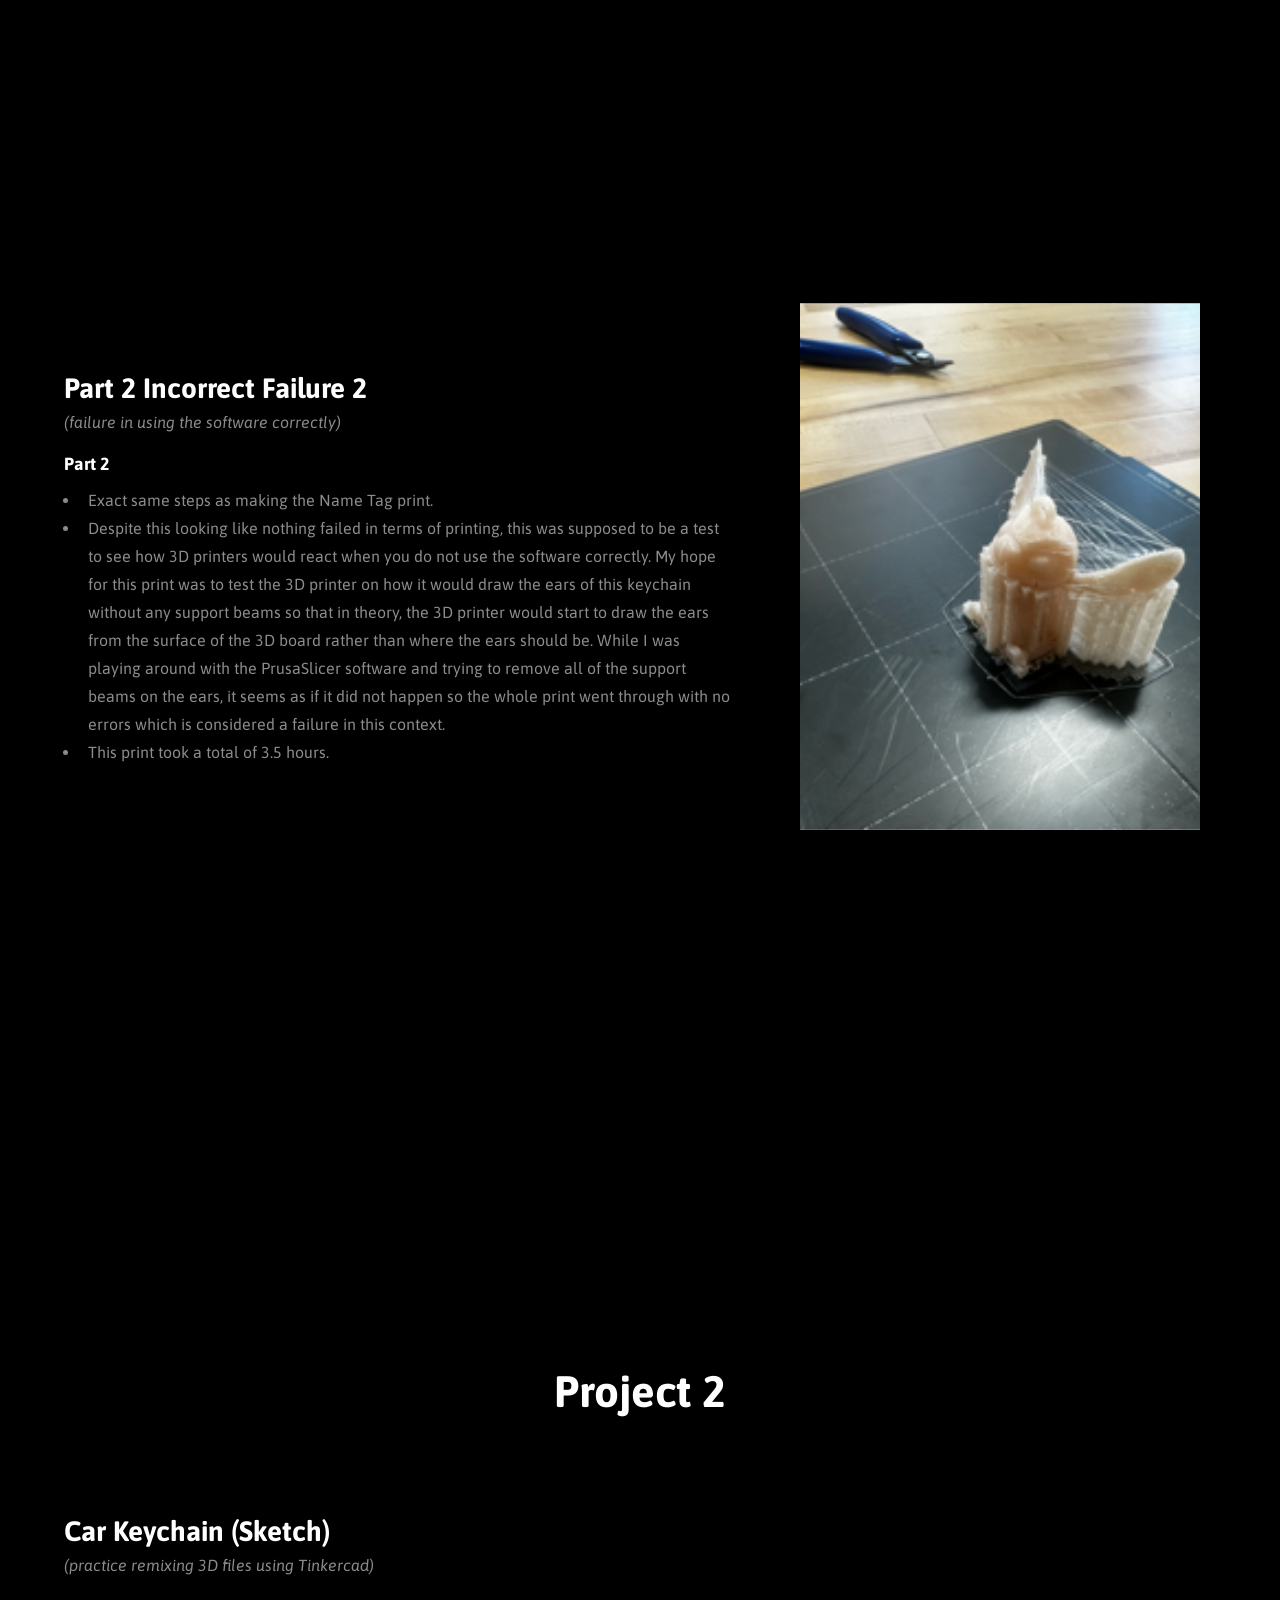
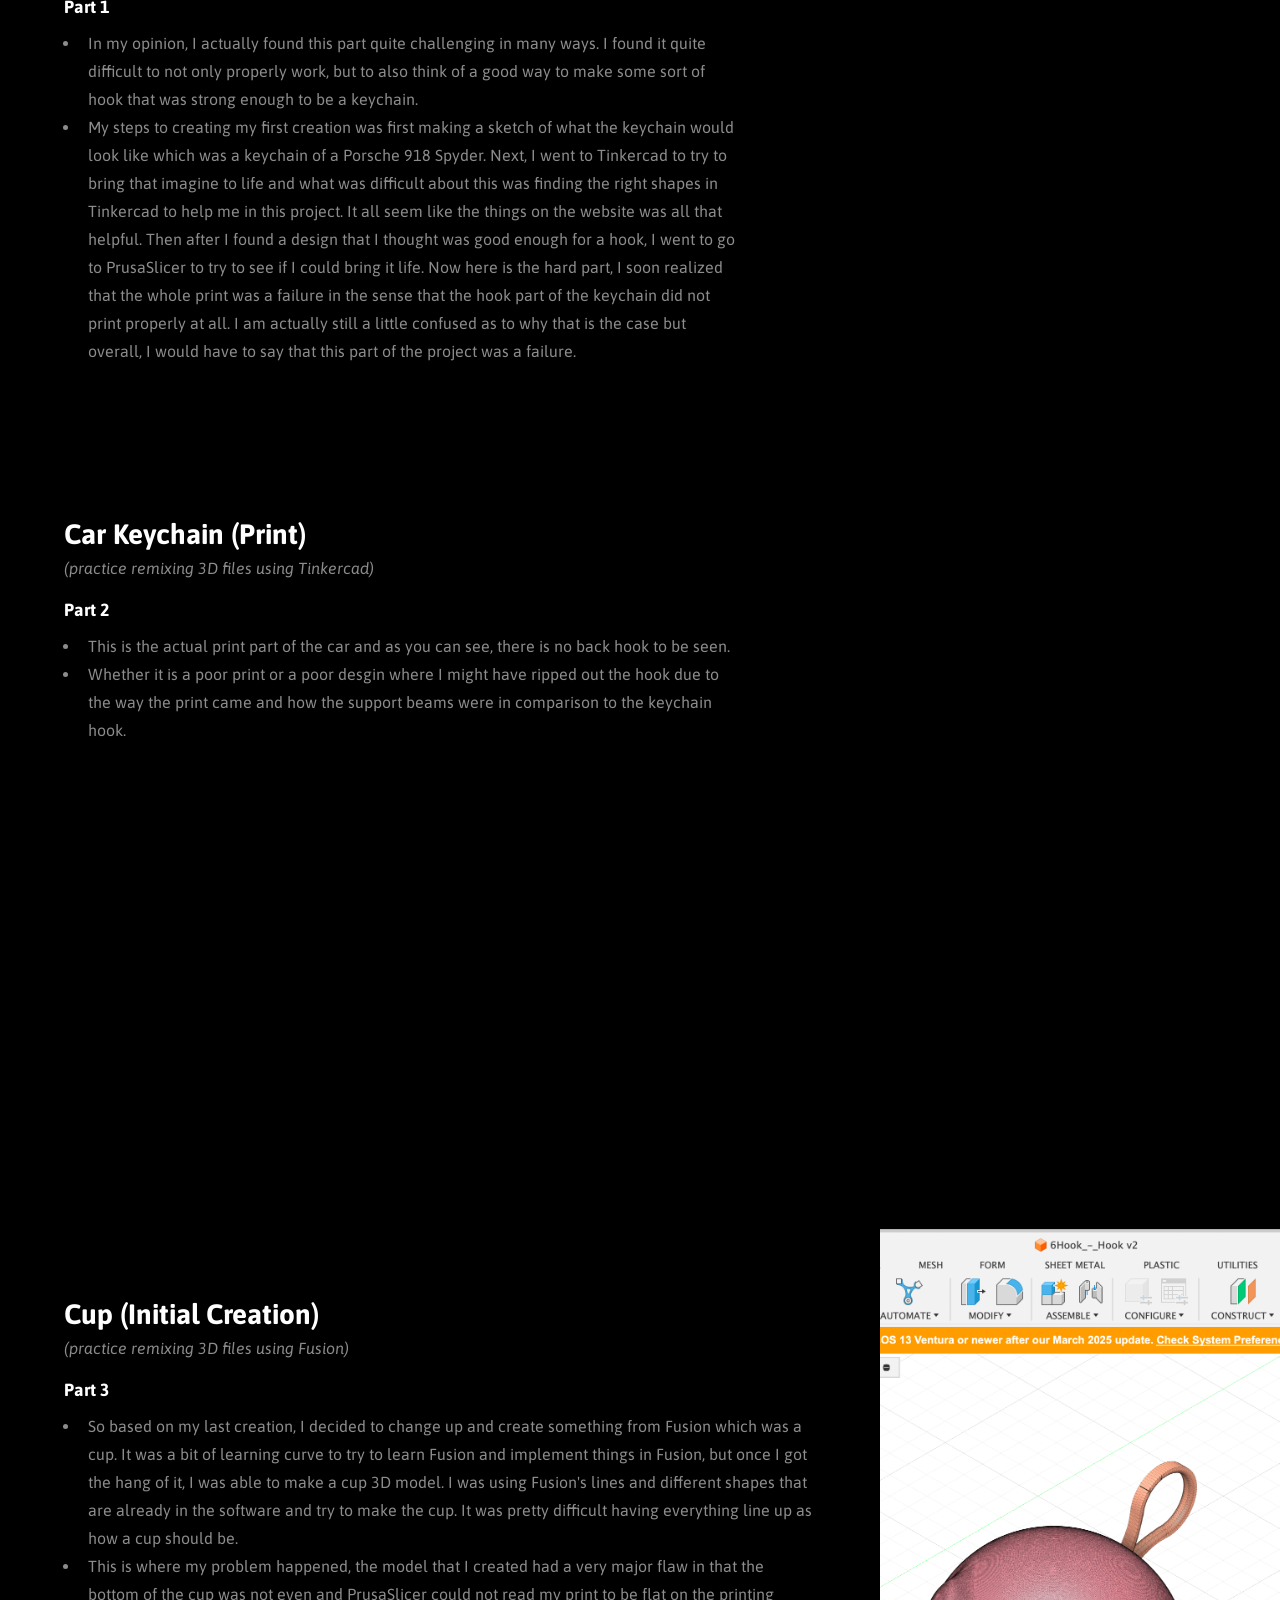
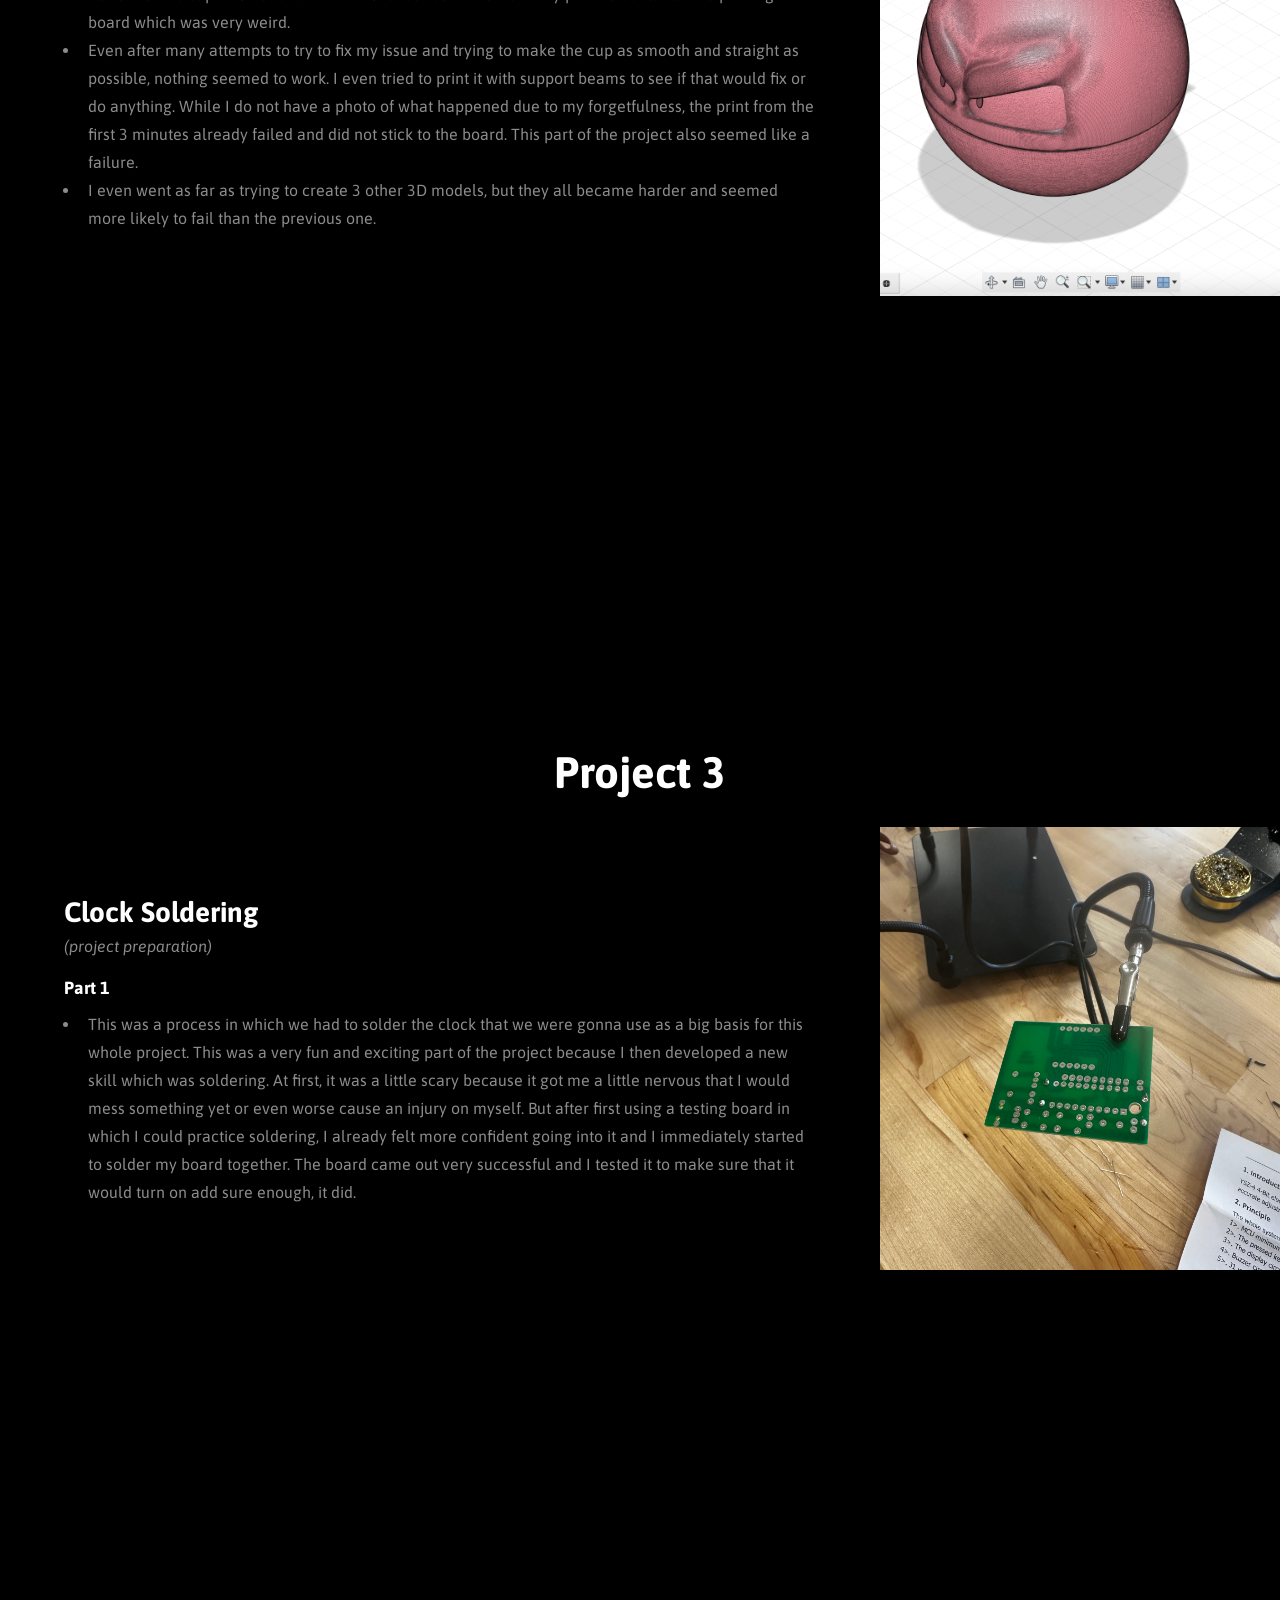
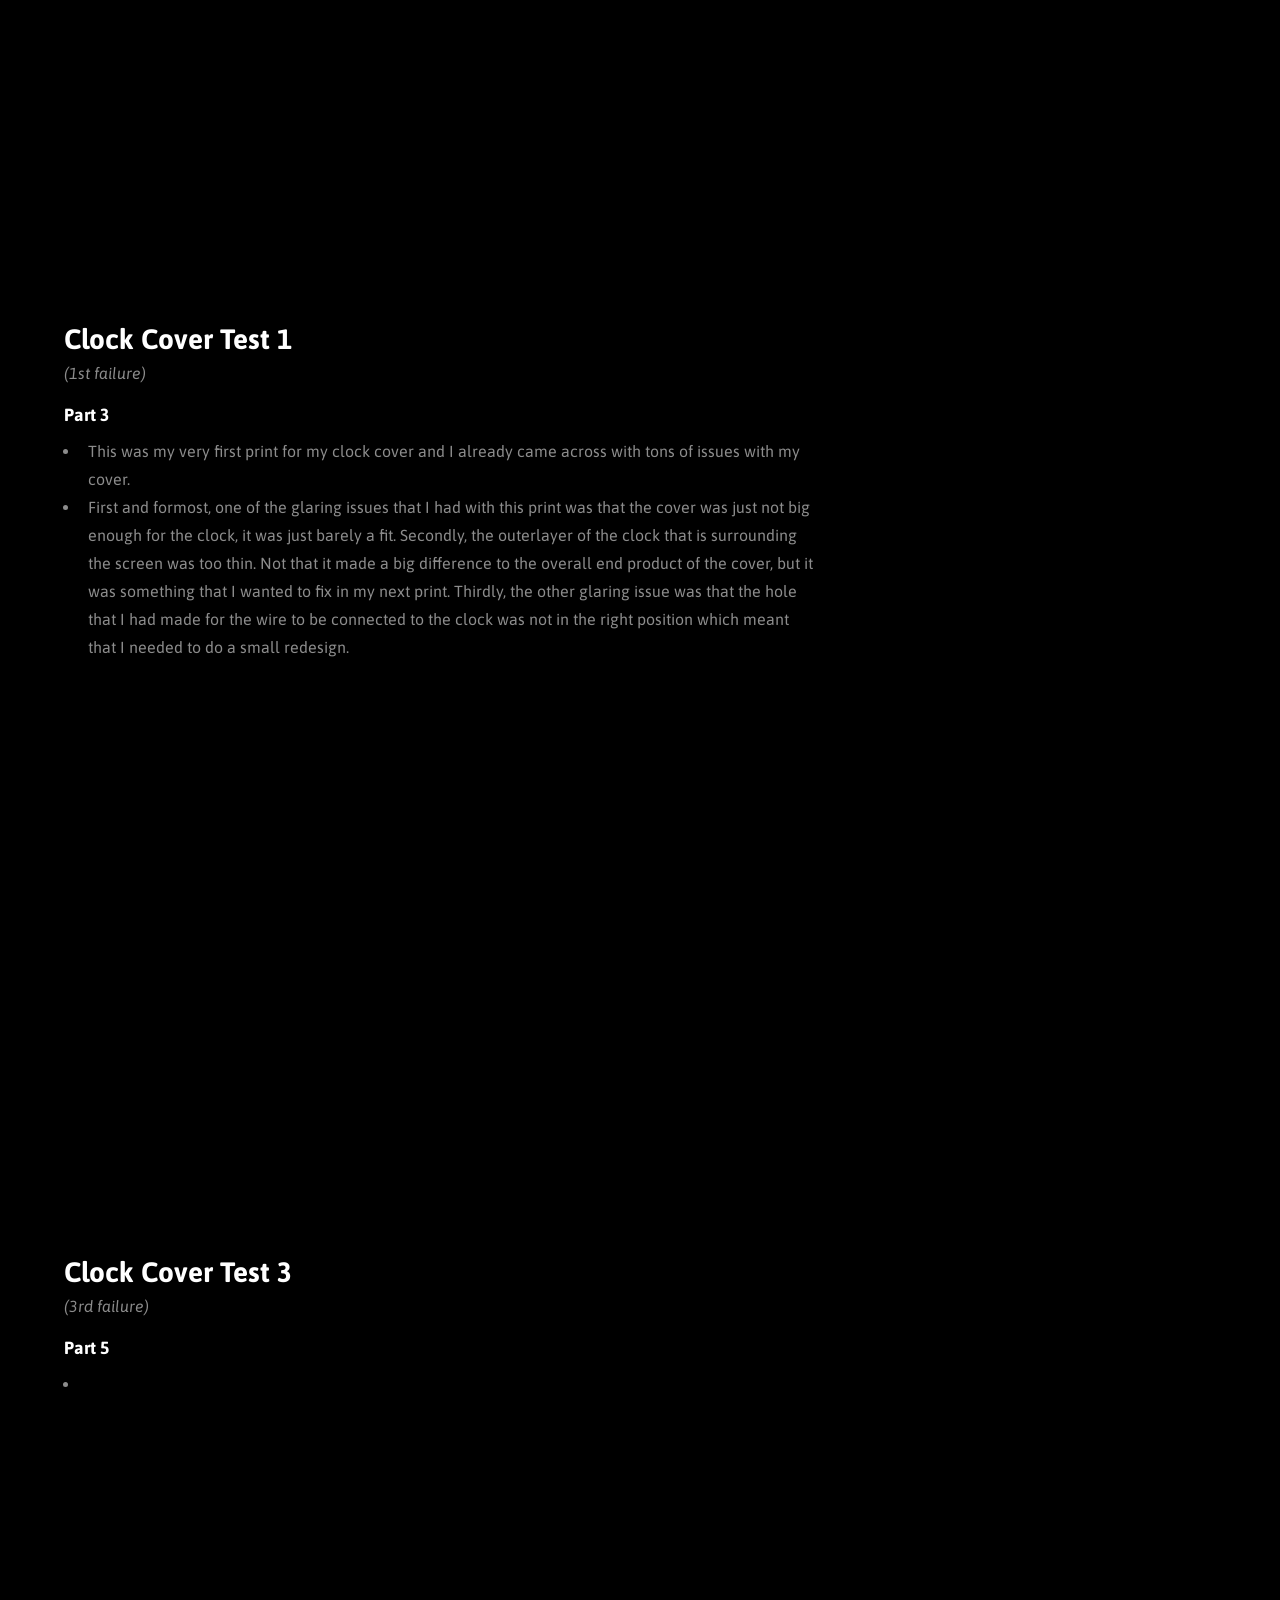
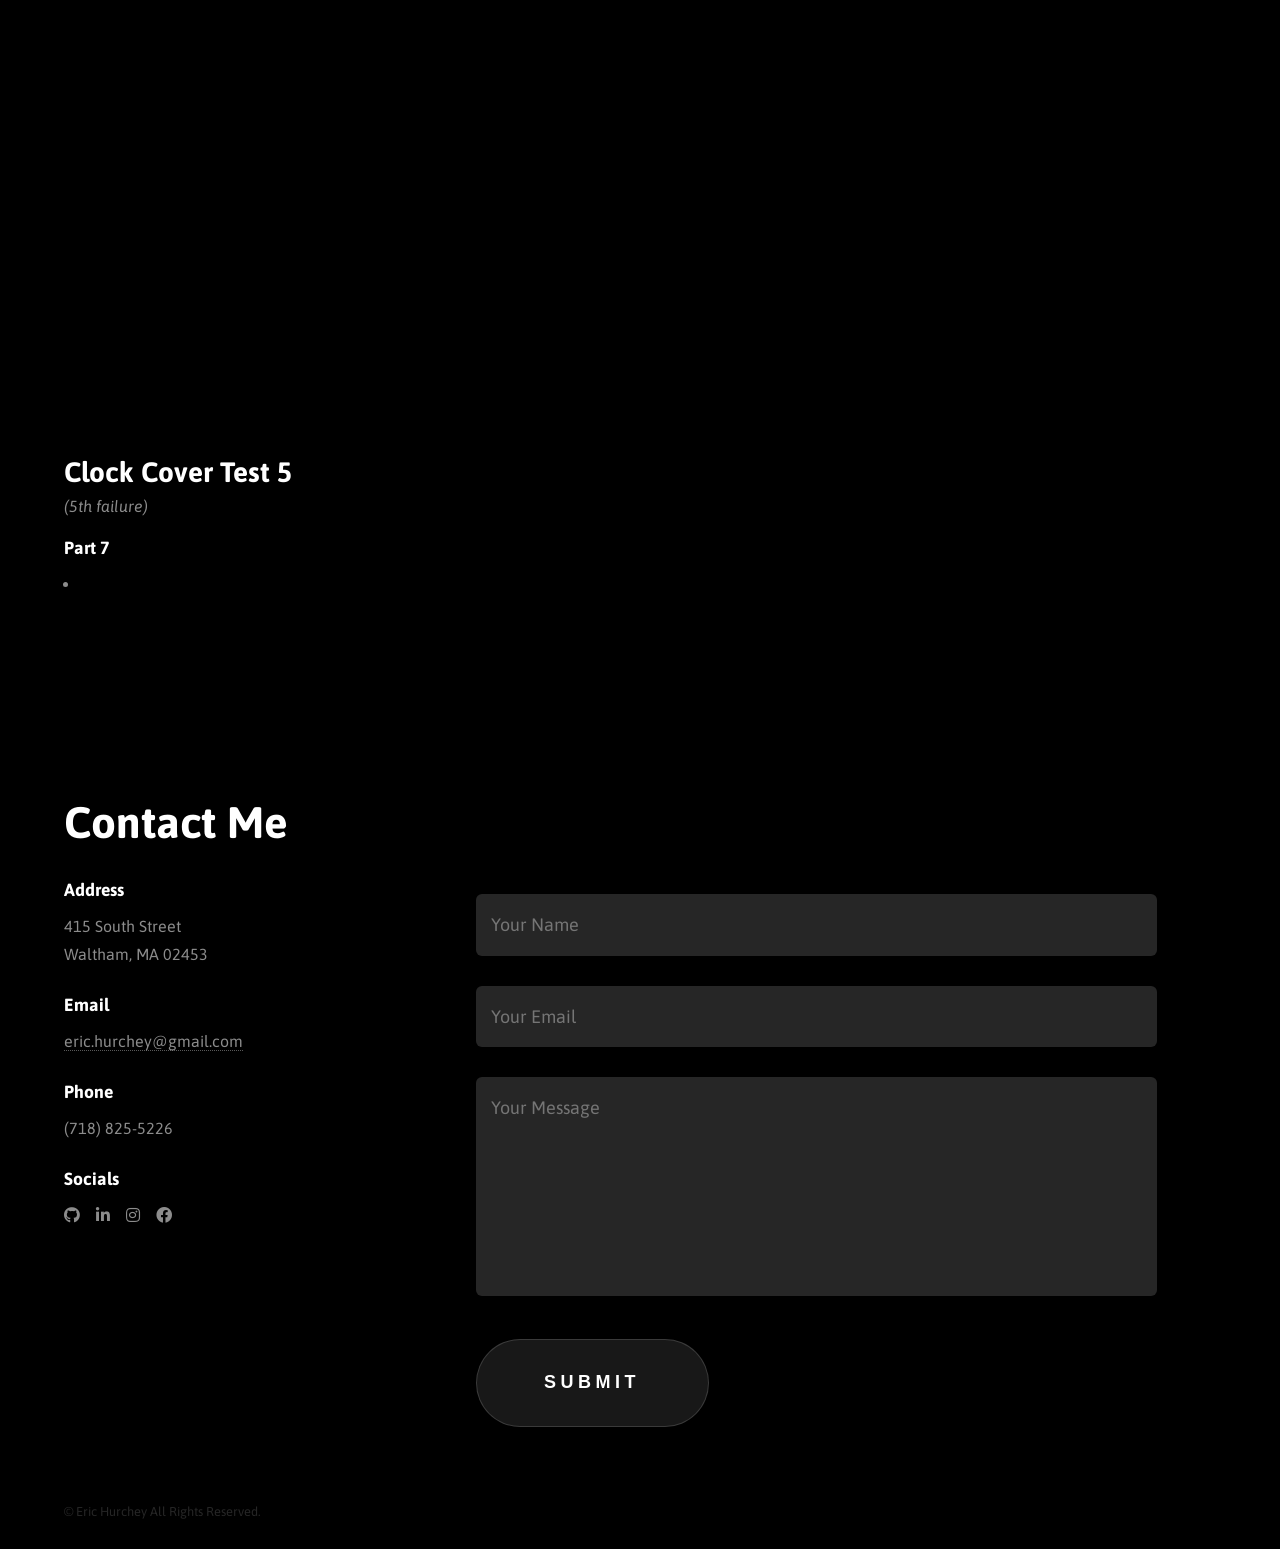
==== commit 3dad8ab7: "Update engr11a.html" ====
--- a/engr11a.html
+++ b/engr11a.html
@@ -386,7 +386,7 @@
 								<div class="content">
 									<div class="inner">
 										<h2>Clock Cover Test 3</h2>
-										<p style="margin-top: -15px; margin-bottom: 15px;"><i>(2nd failure)</i></p>
+										<p style="margin-top: -15px; margin-bottom: 15px;"><i>(3rd failure)</i></p>
 										<h3>Part 5</h3>
 										<ul>
 											<li>
@@ -405,7 +405,7 @@
 								<div class="content">
 									<div class="inner">
 										<h2>Clock Cover Test 4</h2>
-										<p style="margin-top: -15px; margin-bottom: 15px;"><i>(2nd failure)</i></p>
+										<p style="margin-top: -15px; margin-bottom: 15px;"><i>(4th failure)</i></p>
 										<h3>Part 6</h3>
 										<ul>
 											<li>
@@ -424,7 +424,7 @@
 								<div class="content">
 									<div class="inner">
 										<h2>Clock Cover Test 5</h2>
-										<p style="margin-top: -15px; margin-bottom: 15px;"><i>(2nd failure)</i></p>
+										<p style="margin-top: -15px; margin-bottom: 15px;"><i>(5th failure)</i></p>
 										<h3>Part 7</h3>
 										<ul>
 											<li>
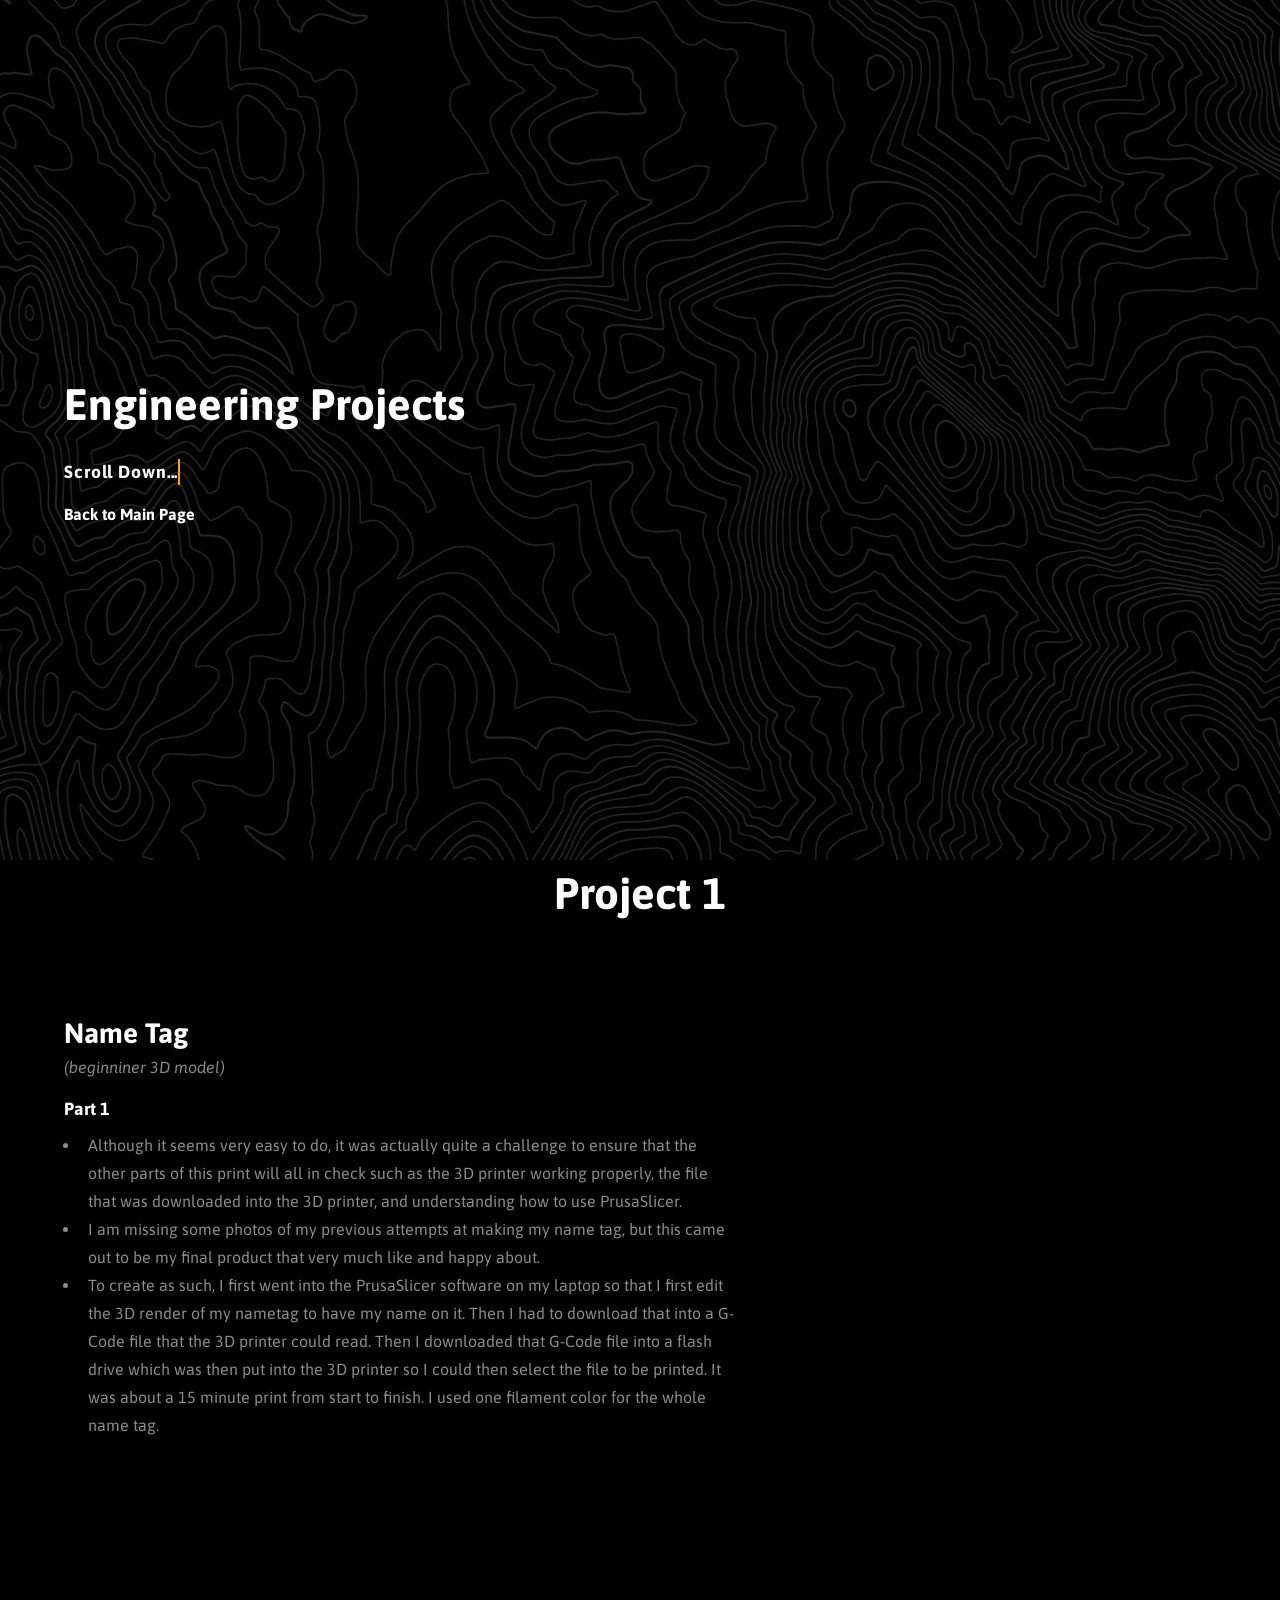
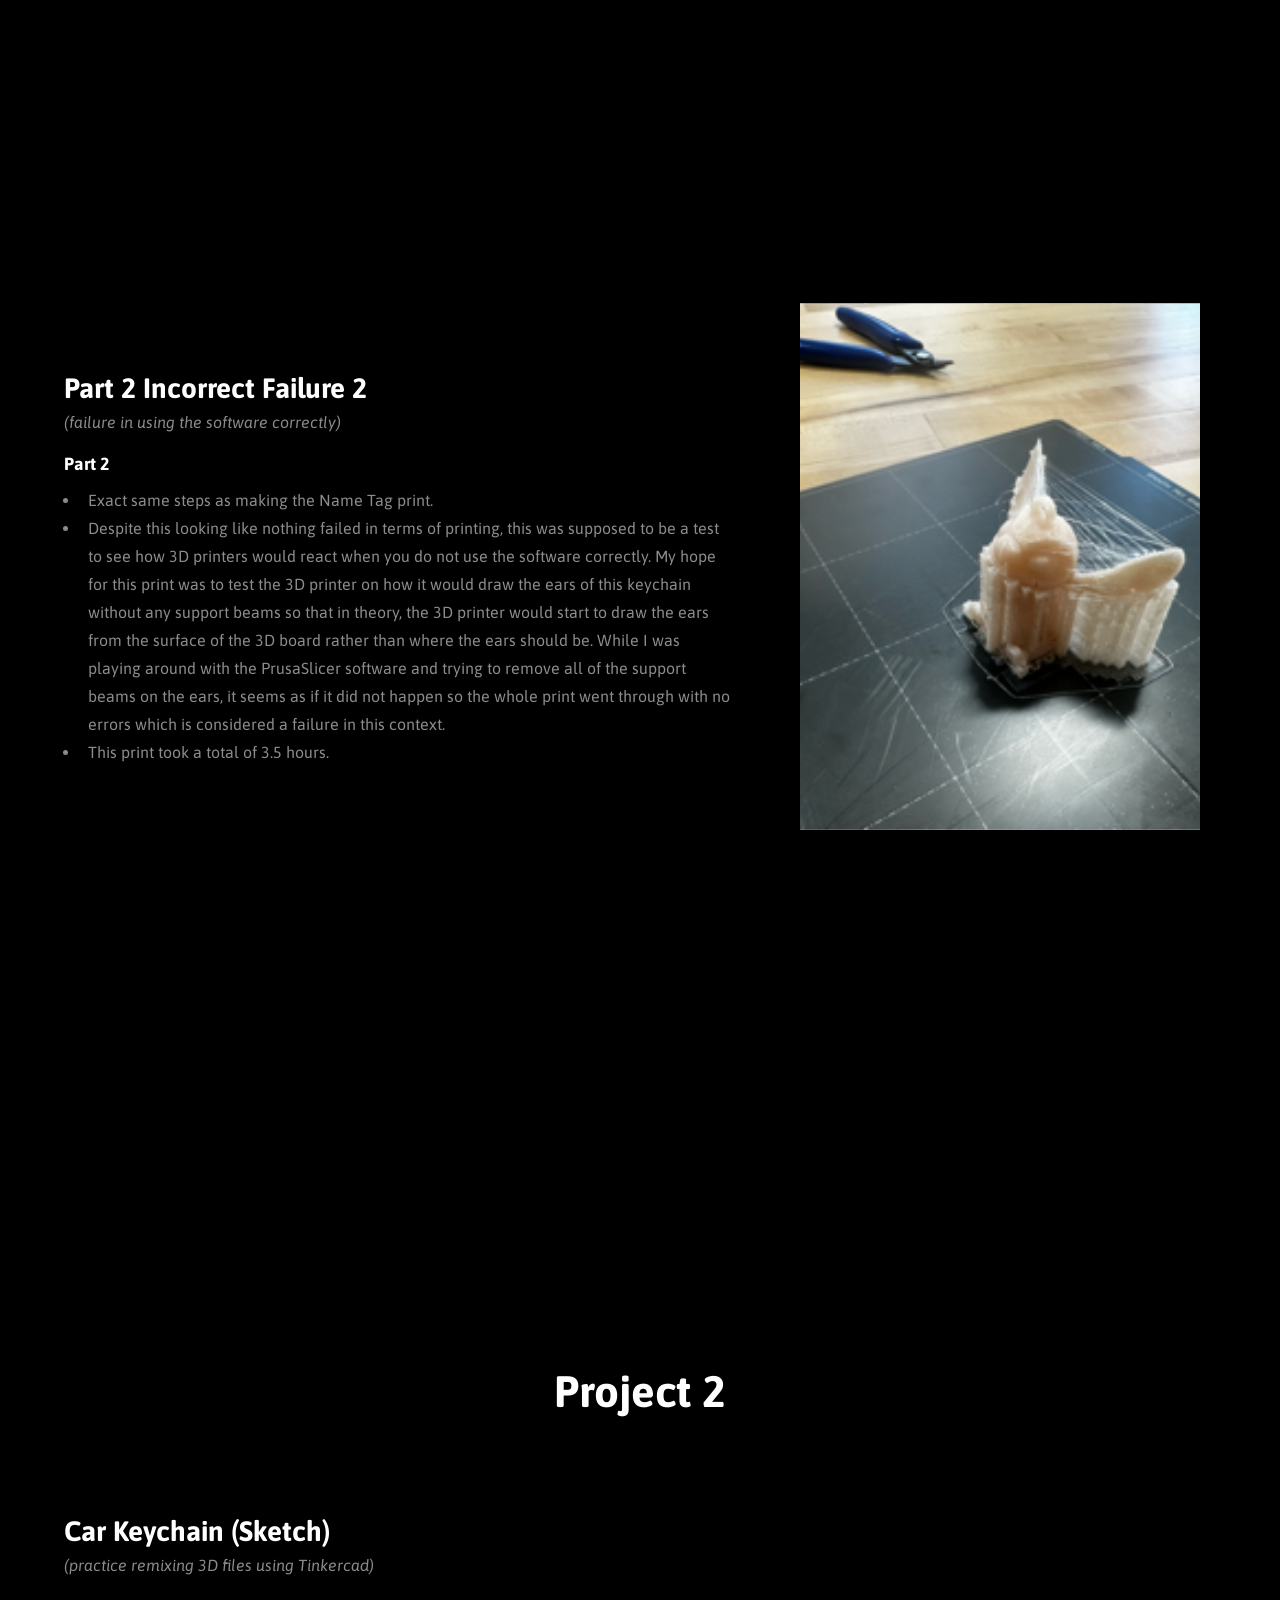
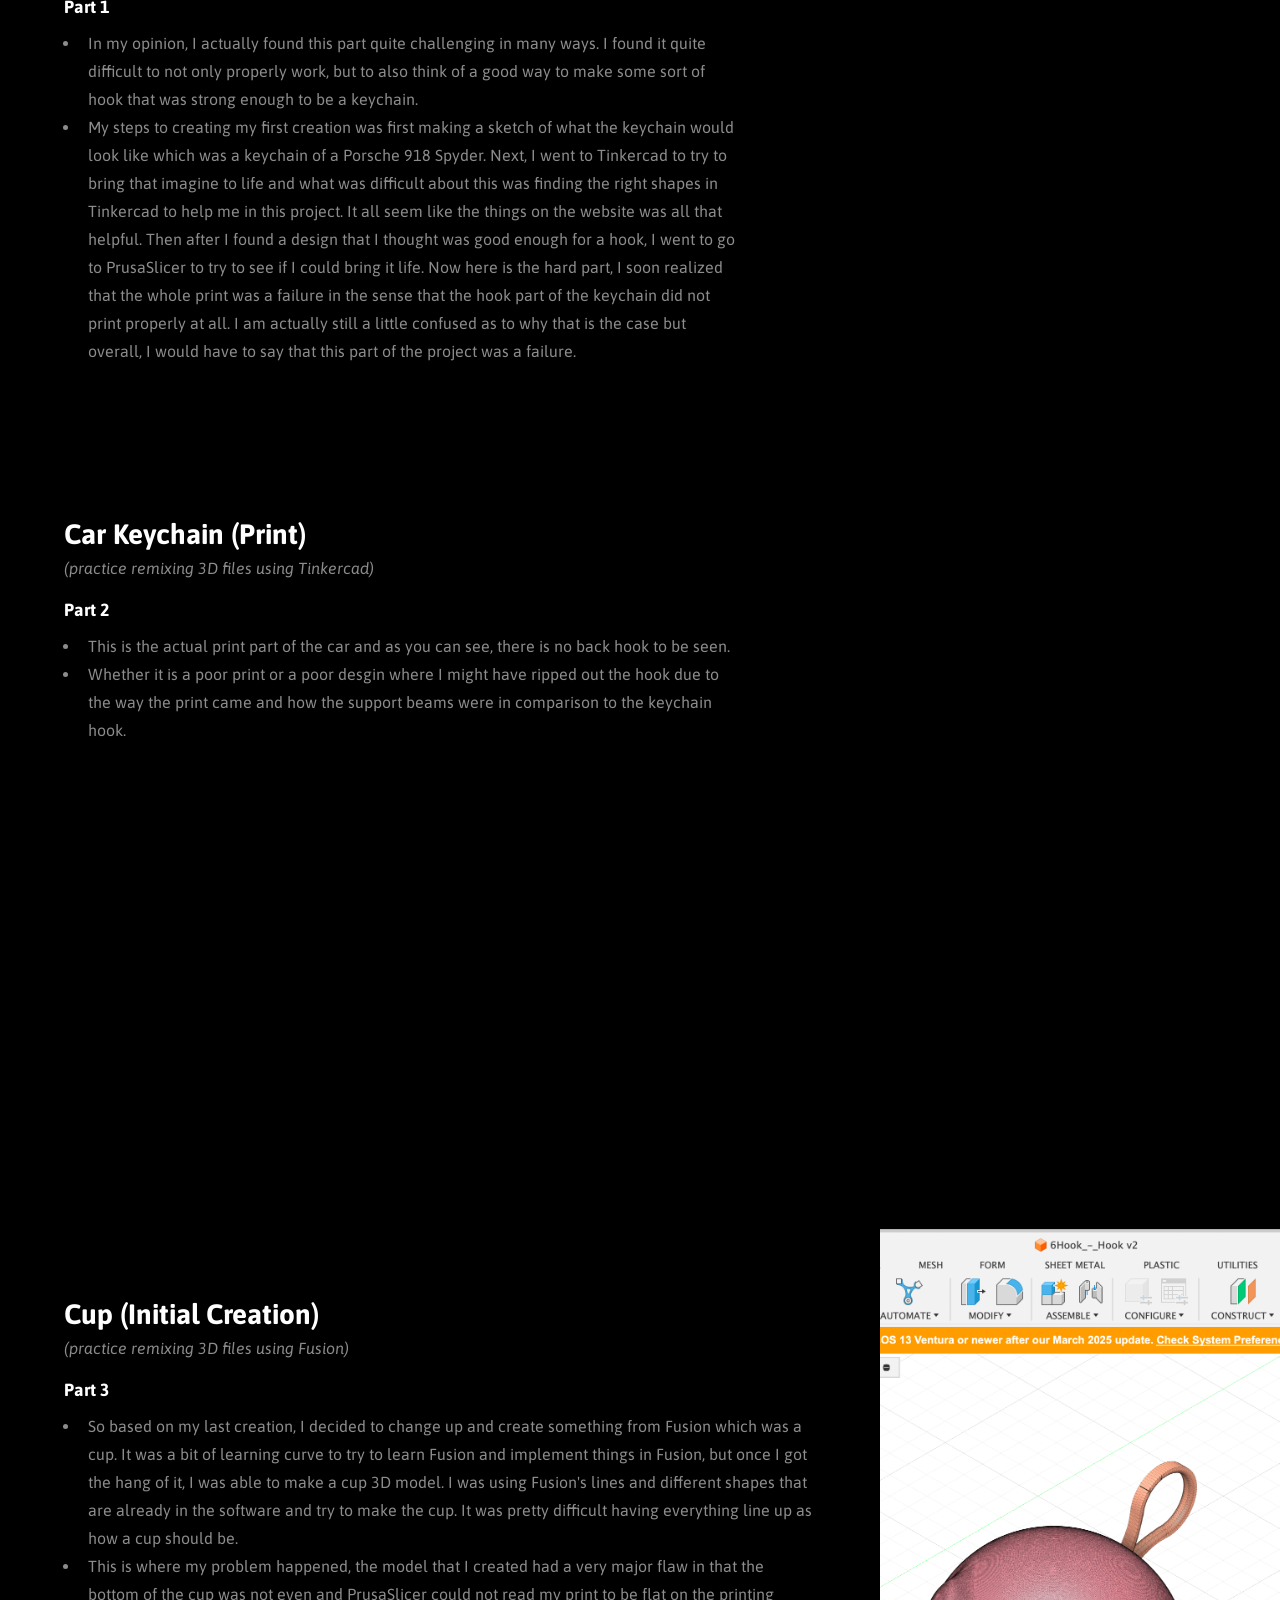
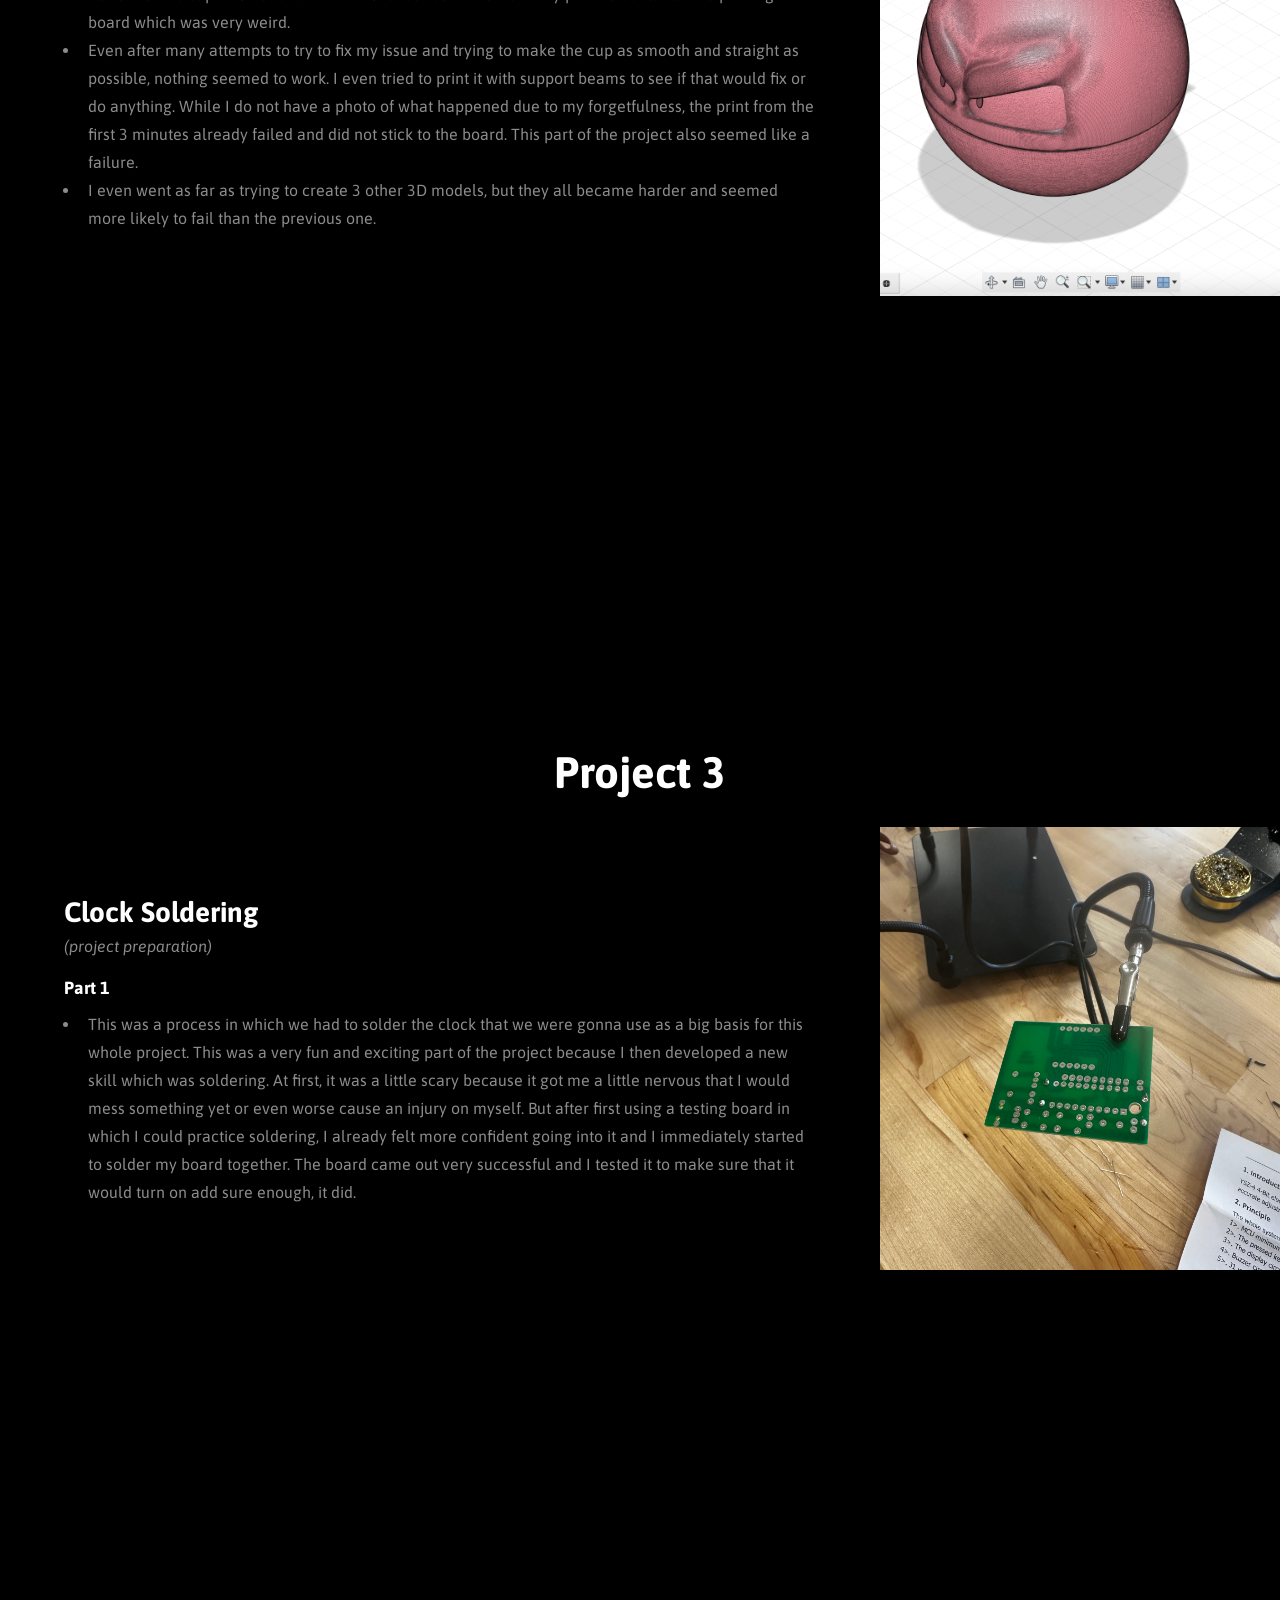
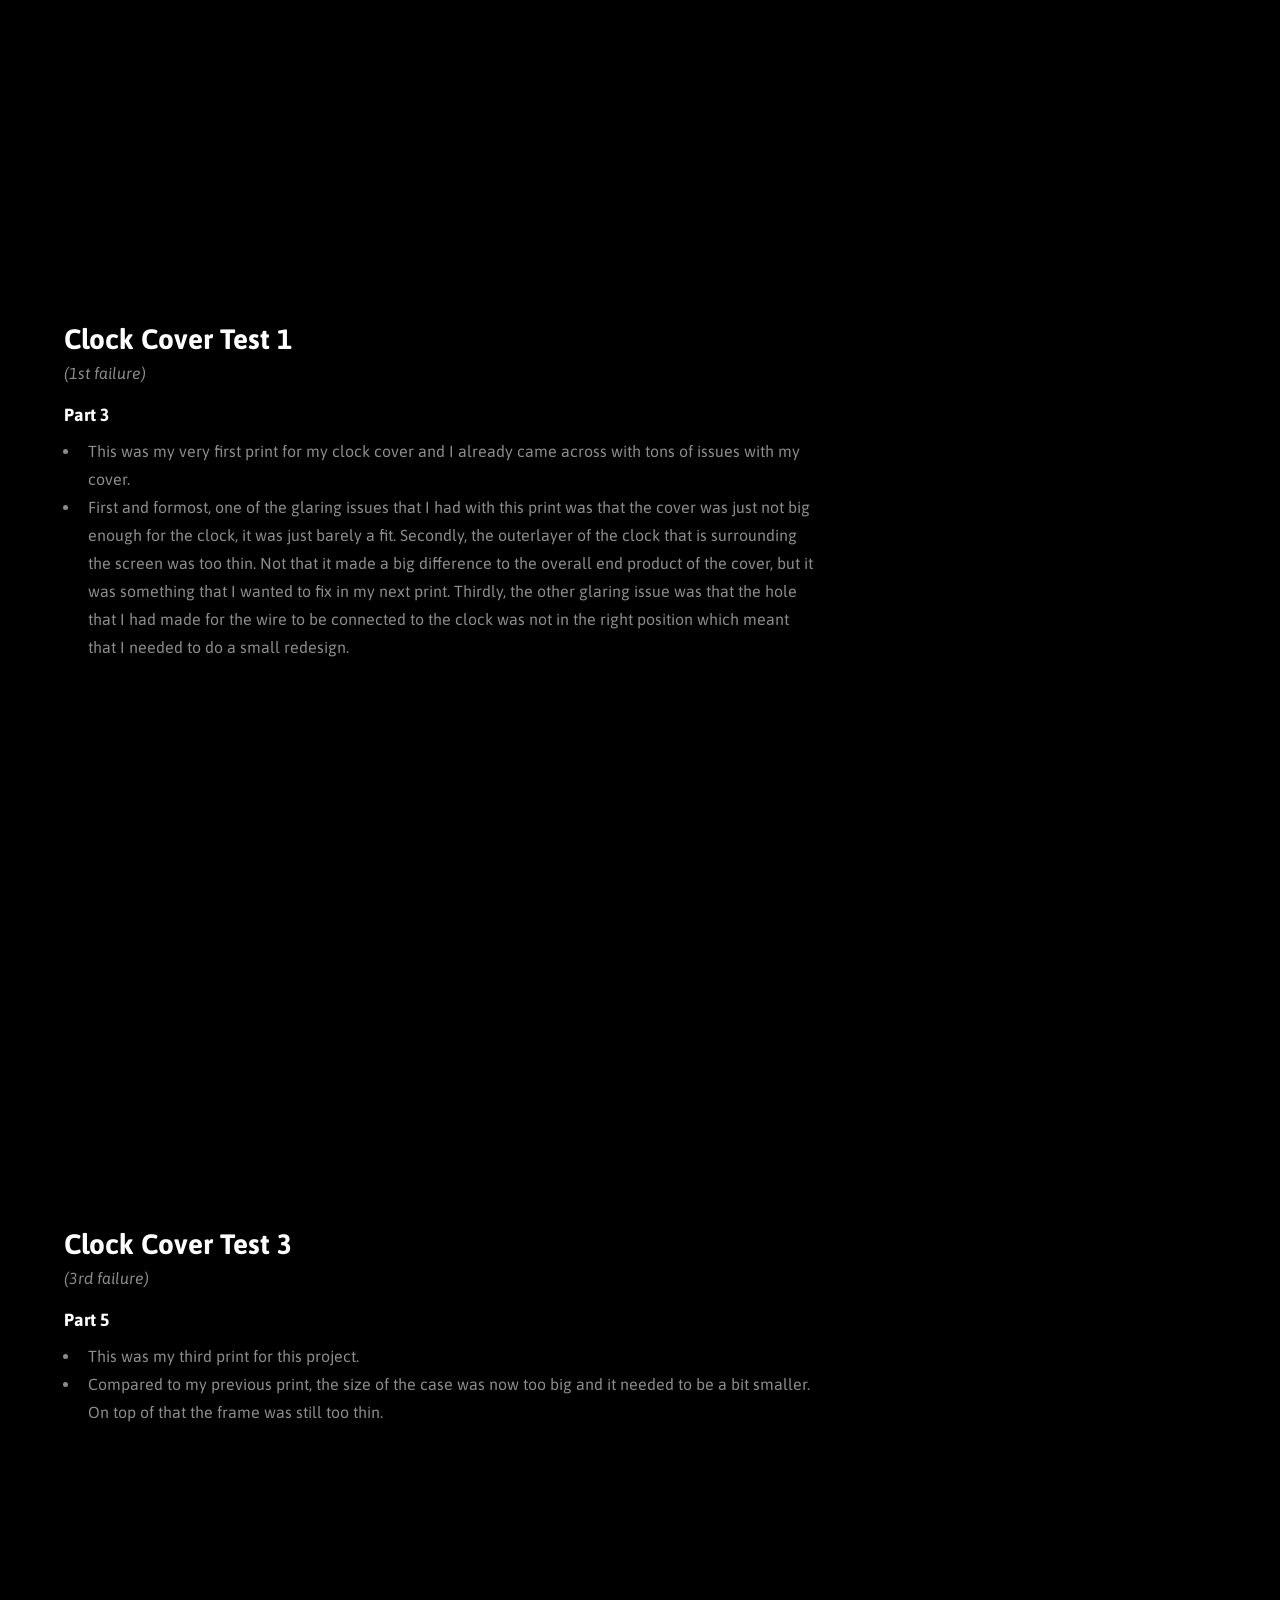
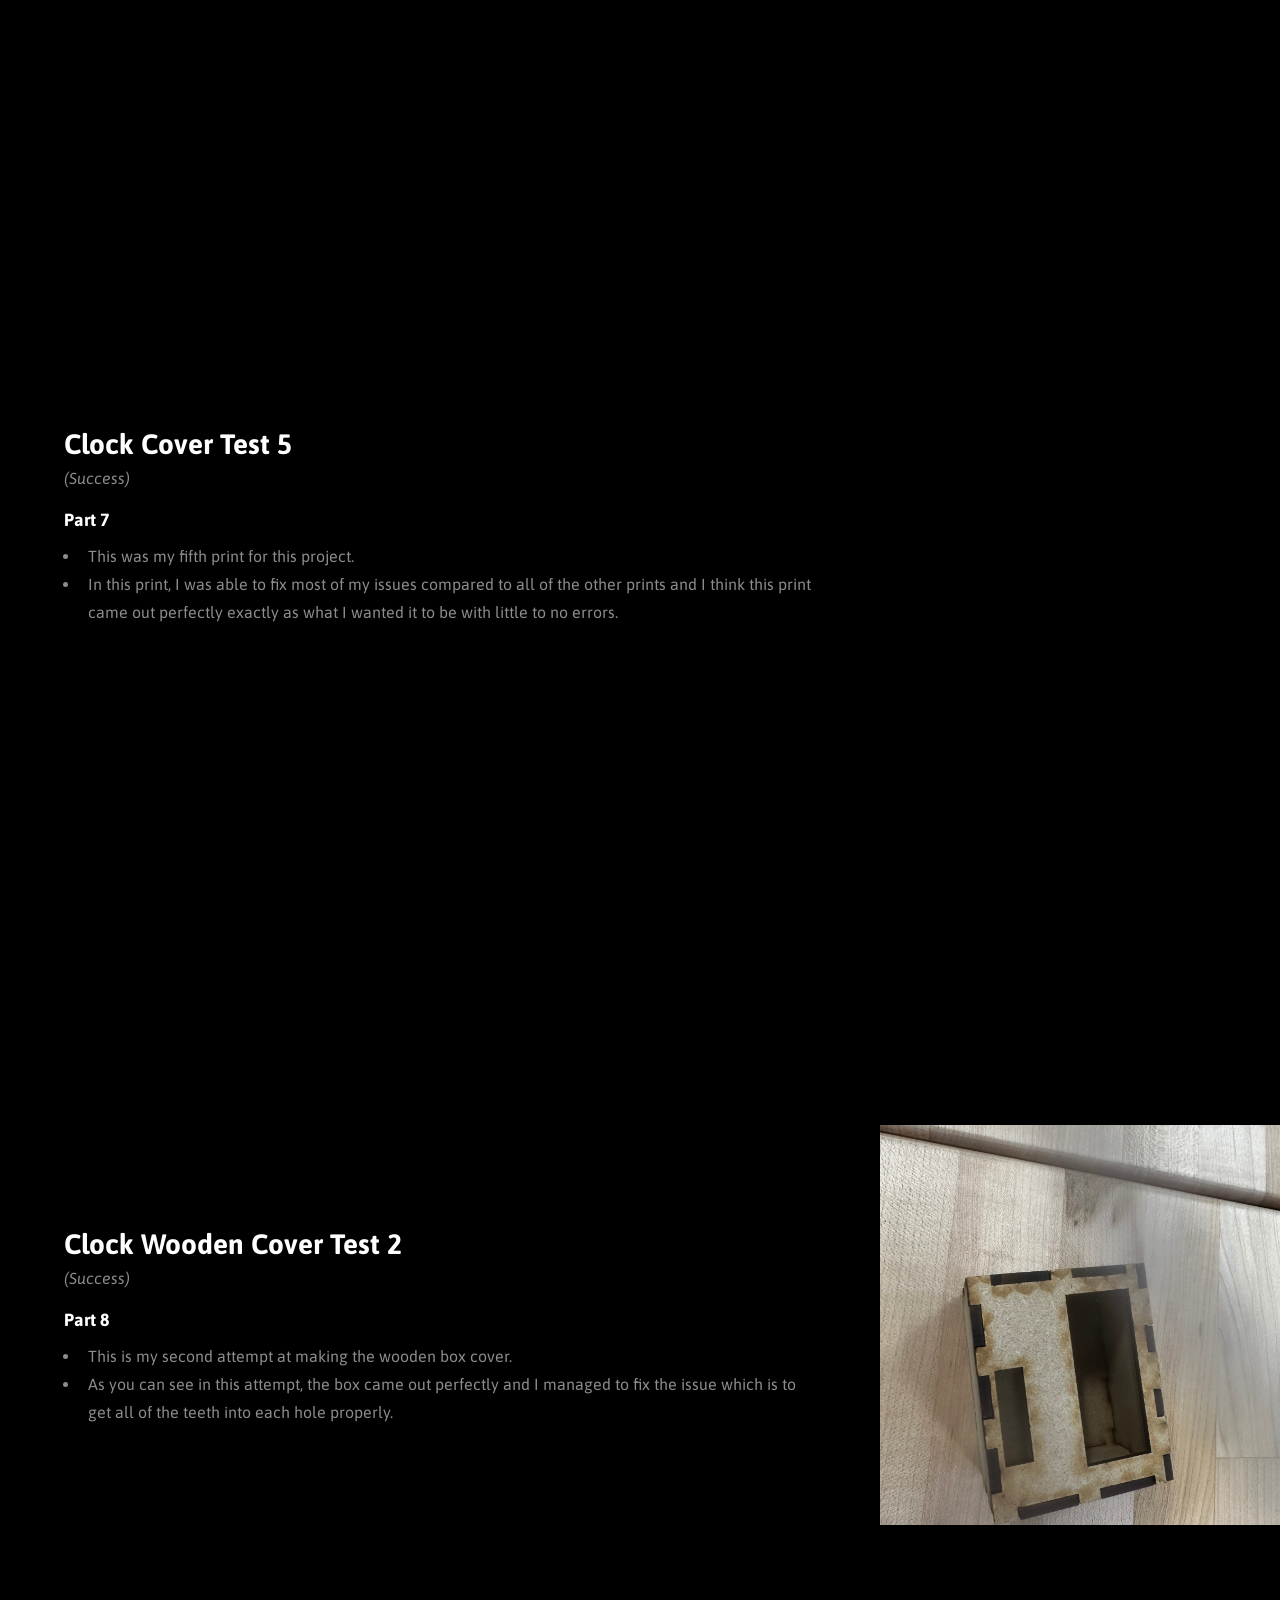
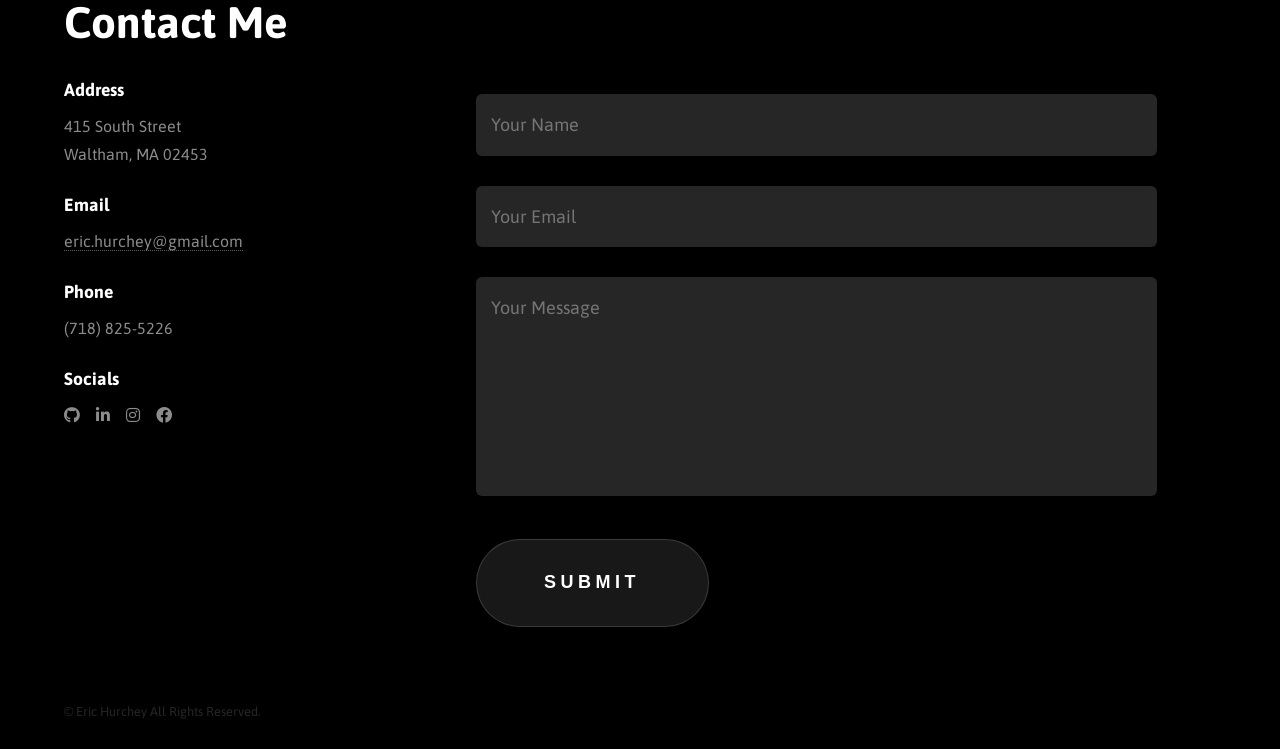
==== commit 8d5b7e39: "Engr" ====
--- a/engr11a.html
+++ b/engr11a.html
@@ -371,7 +371,12 @@
 										<h3>Part 4</h3>
 										<ul>
 											<li>
-												
+												This was my second print for this project.
+											</li>
+											<li>
+												This print was not that good as the first one and I tried to fix the issues that I had before
+												which was that the size of the cover was a not big enough and that the surroudning frame was 
+												too thin and needed to be a bit thicker.
 											</li>
 										</ul>
 									</div>
@@ -390,7 +395,11 @@
 										<h3>Part 5</h3>
 										<ul>
 											<li>
-												
+												This was my third print for this project.
+											</li>
+											<li>
+												Compared to my previous print, the size of the case was now too big and it needed to be a
+												bit smaller. On top of that the frame was still too thin.
 											</li>
 										</ul>
 									</div>
@@ -409,7 +418,11 @@
 										<h3>Part 6</h3>
 										<ul>
 											<li>
-												
+												This was my fourth print for this project.
+											</li>
+											<li>
+												I was able to fix the thickness of the frame issue, but now the frame as a whole was still not a 
+												perfect fit and I wanted the fit to be a bit tighter was that is what I tried to do in the next print. 
 											</li>
 										</ul>
 									</div>
@@ -424,17 +437,72 @@
 								<div class="content">
 									<div class="inner">
 										<h2>Clock Cover Test 5</h2>
-										<p style="margin-top: -15px; margin-bottom: 15px;"><i>(5th failure)</i></p>
+										<p style="margin-top: -15px; margin-bottom: 15px;"><i>(Success)</i></p>
 										<h3>Part 7</h3>
 										<ul>
 											<li>
-												
+												This was my fifth print for this project.
+											</li>
+											<li>
+												In this print, I was able to fix most of my issues compared to all of the other prints 
+												and I think this print came out perfectly exactly as what I wanted it to be with little to 
+												no errors.
 											</li>
 										</ul>
 									</div>
 								</div>
 								<a href="" target="_self" class="image" Link to="/engr11a.html">
 									<img src="images/test05.png" alt="Quant Club Logo" data-position="center center" style="display: none;">
+								</a>
+							</section>
+						</section>
+						<section id="projects" class="wrapper style2 spotlights" style="background-color: #000000;">
+							<section>
+								<div class="content">
+									<div class="inner">
+										<h2>Clock Wooden Cover Test 1</h2>
+										<p style="margin-top: -15px; margin-bottom: 15px;"><i>(1st failure)</i></p>
+										<h3>Part 8</h3>
+										<ul>
+											<li>
+												This was my first test trying to make a wooden cover for the clock.
+											</li>
+											<li>
+												I realized that I messed up the fusion diagram when creating my box and I need to fix
+												that for the next print.
+											</li>
+											<li>
+												Fusion is really tedious when it comes to make diagrams in 3D and I had to change all of the
+												wooden teeth to make sure that it fits properly. 
+											</li>
+										</ul>
+									</div>
+								</div>
+								<a href="" target="_self" class="image" Link to="/engr11a.html">
+									<img src="images/wooden_cover_test1.jpeg" alt="Quant Club Logo" data-position="center center" style="display: none;">
+								</a>
+							</section>
+						</section>
+						<section id="projects" class="wrapper style2 spotlights" style="background-color: #000000;">
+							<section>
+								<div class="content">
+									<div class="inner">
+										<h2>Clock Wooden Cover Test 2</h2>
+										<p style="margin-top: -15px; margin-bottom: 15px;"><i>(Success)</i></p>
+										<h3>Part 8</h3>
+										<ul>
+											<li>
+												This is my second attempt at making the wooden box cover. 
+											</li>
+											<li>
+												As you can see in this attempt, the box came out perfectly and I managed to fix the issue 
+												which is to get all of the teeth into each hole properly.
+											</li>
+										</ul>
+									</div>
+								</div>
+								<a href="" target="_self" class="image" Link to="/engr11a.html">
+									<img src="images/wooden_cover_test2.jpeg" alt="Quant Club Logo" data-position="center center" style="display: none;">
 								</a>
 							</section>
 						</section>
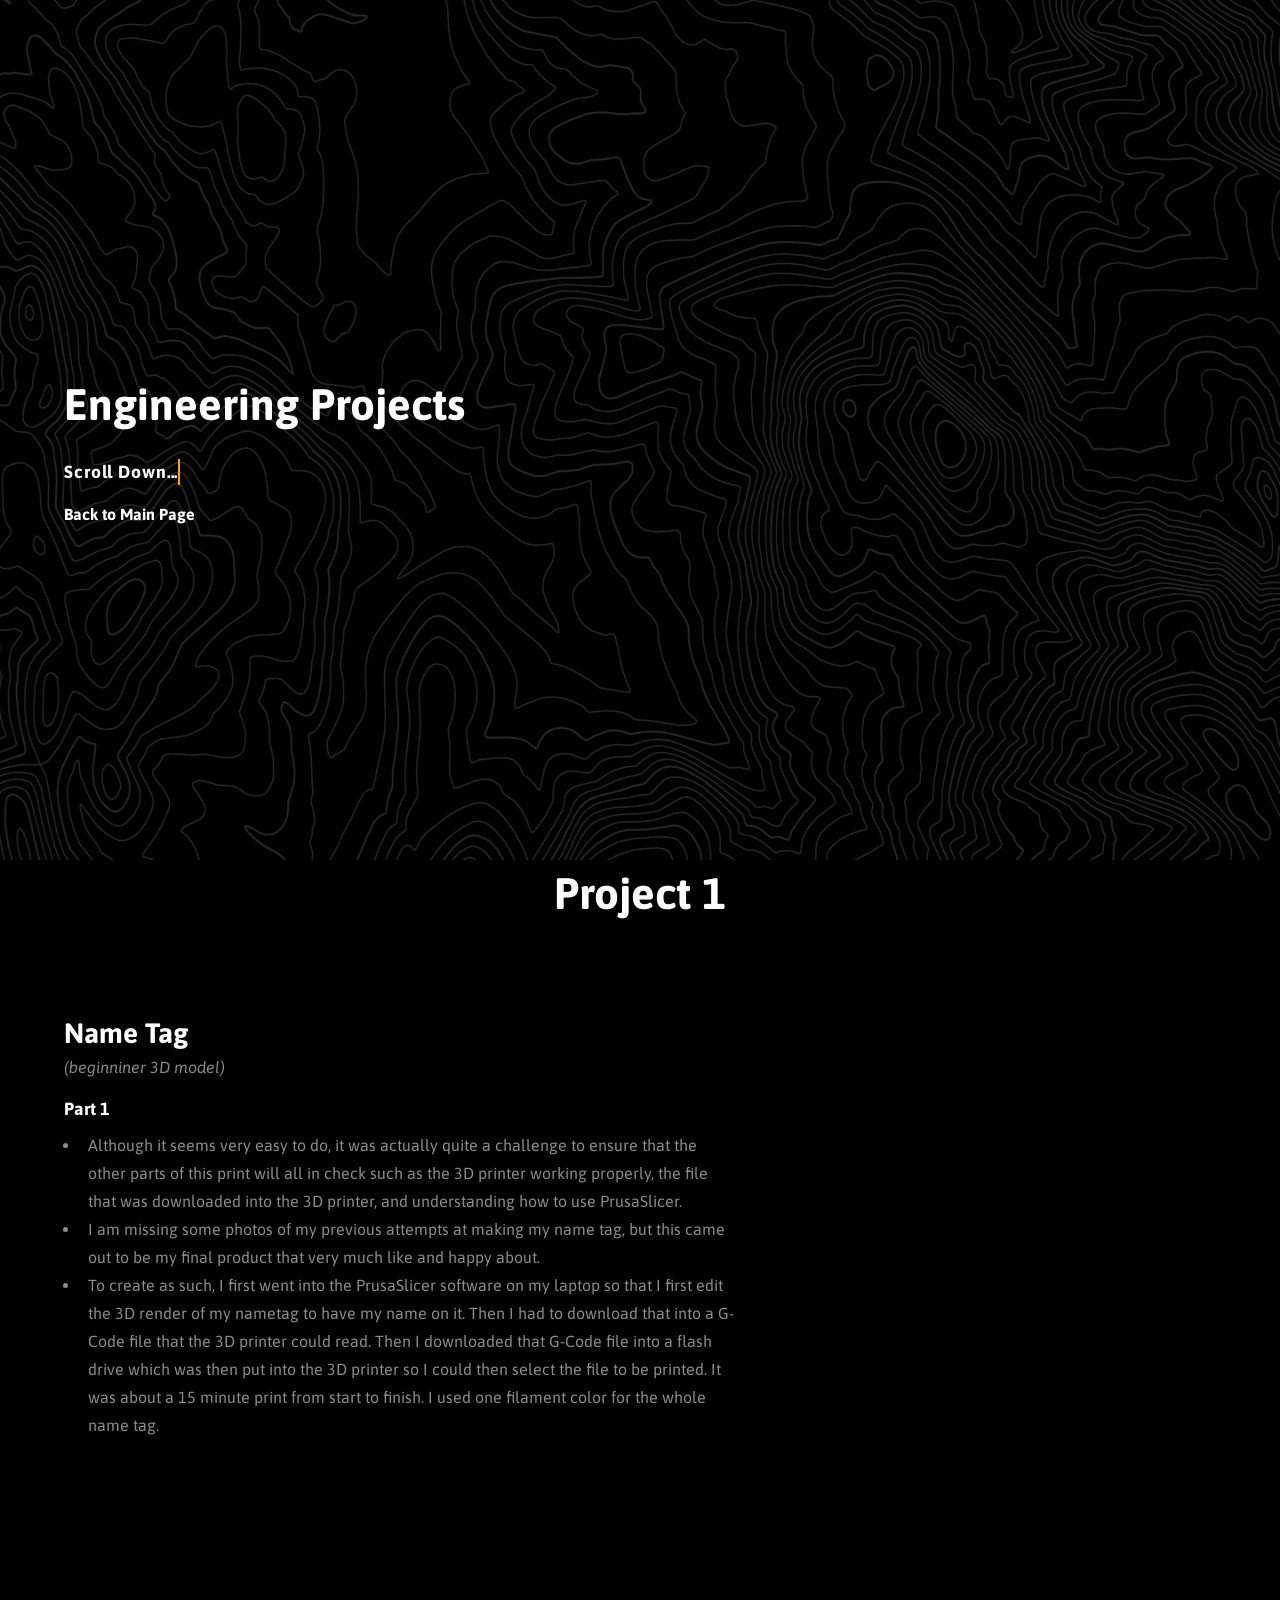
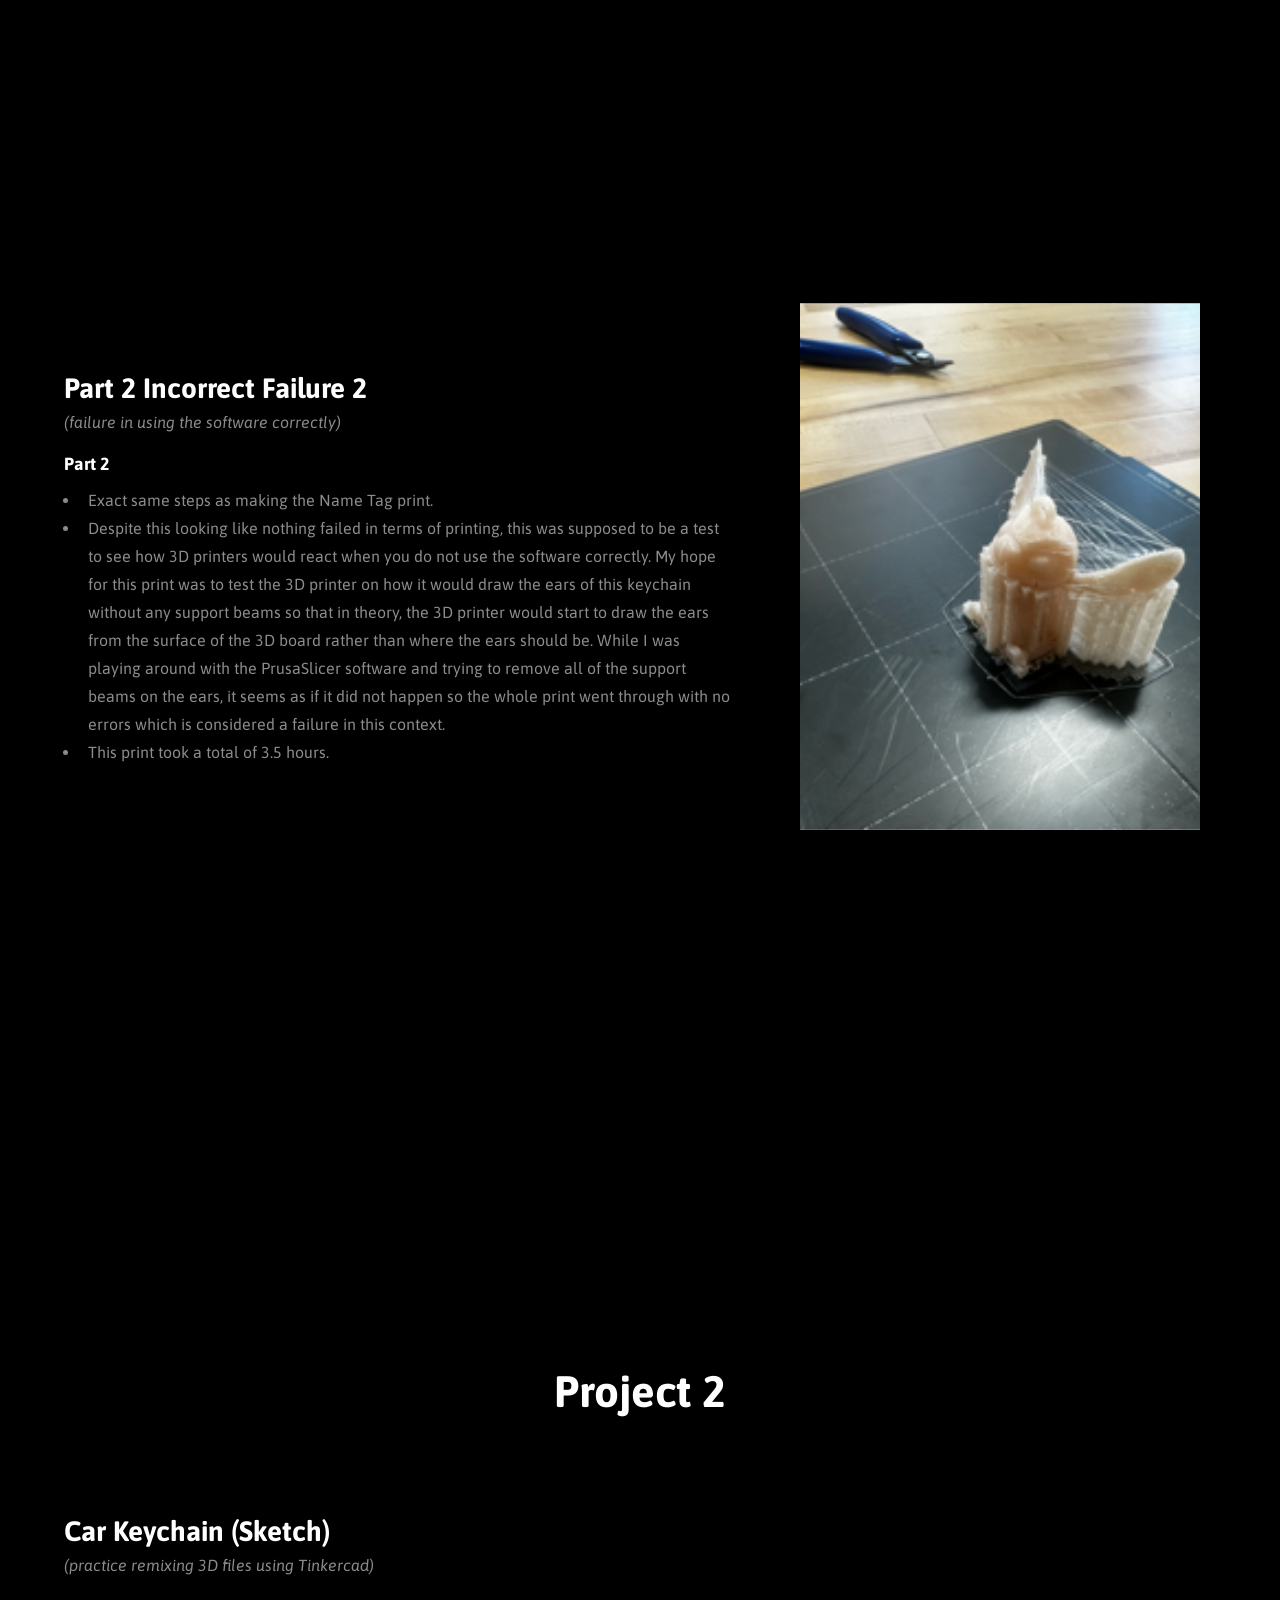
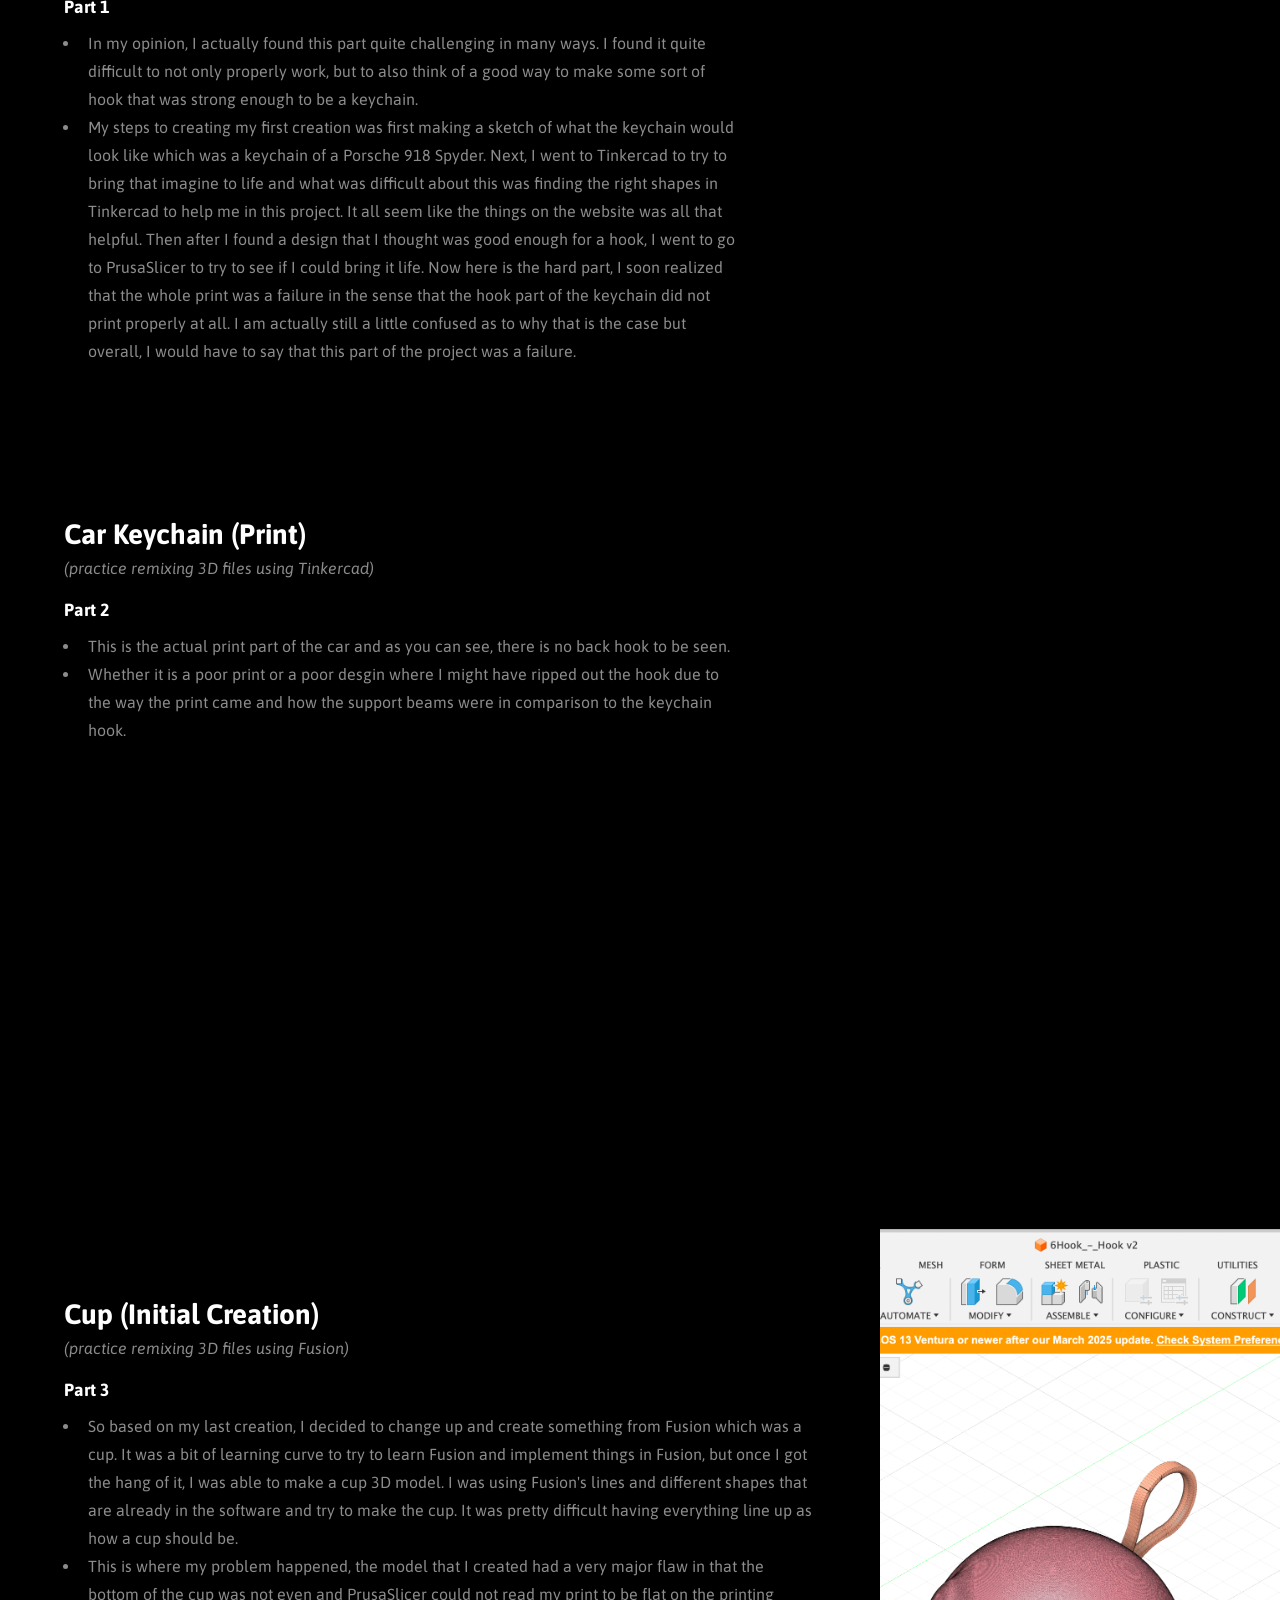
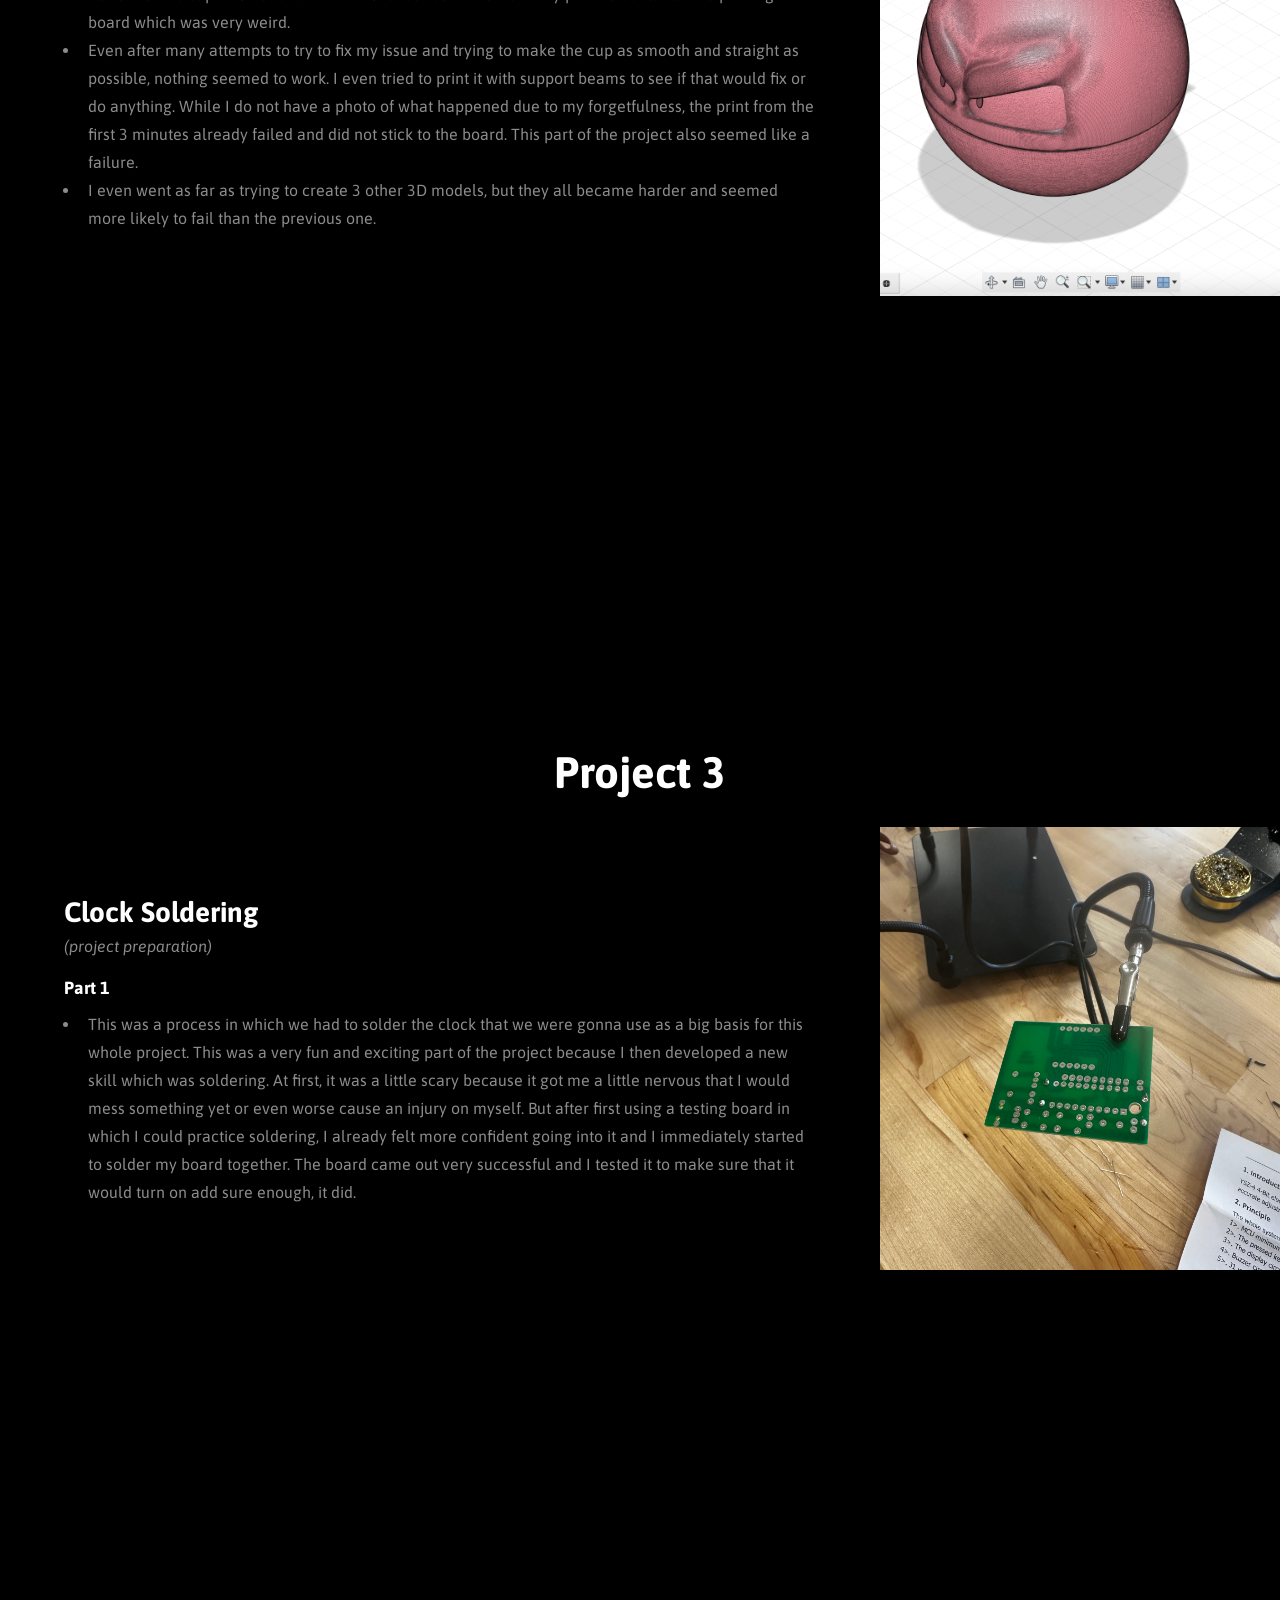
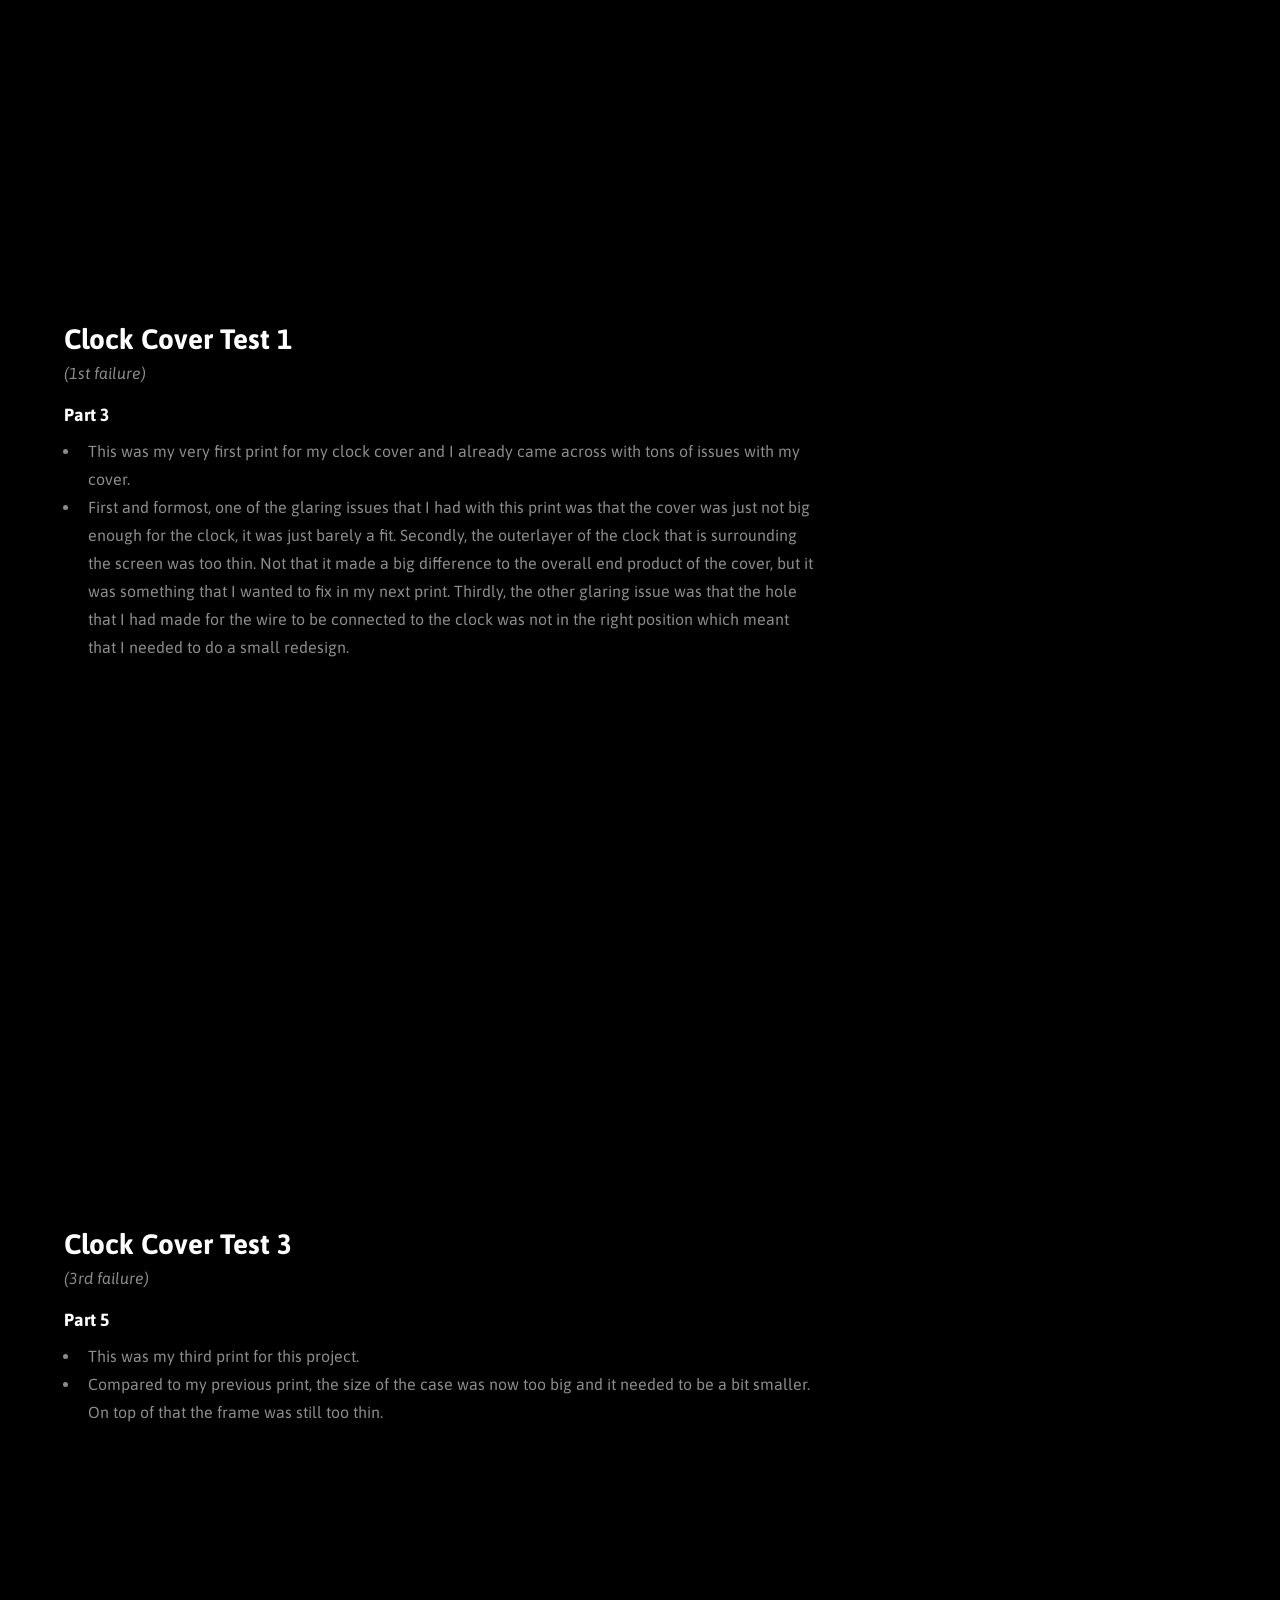
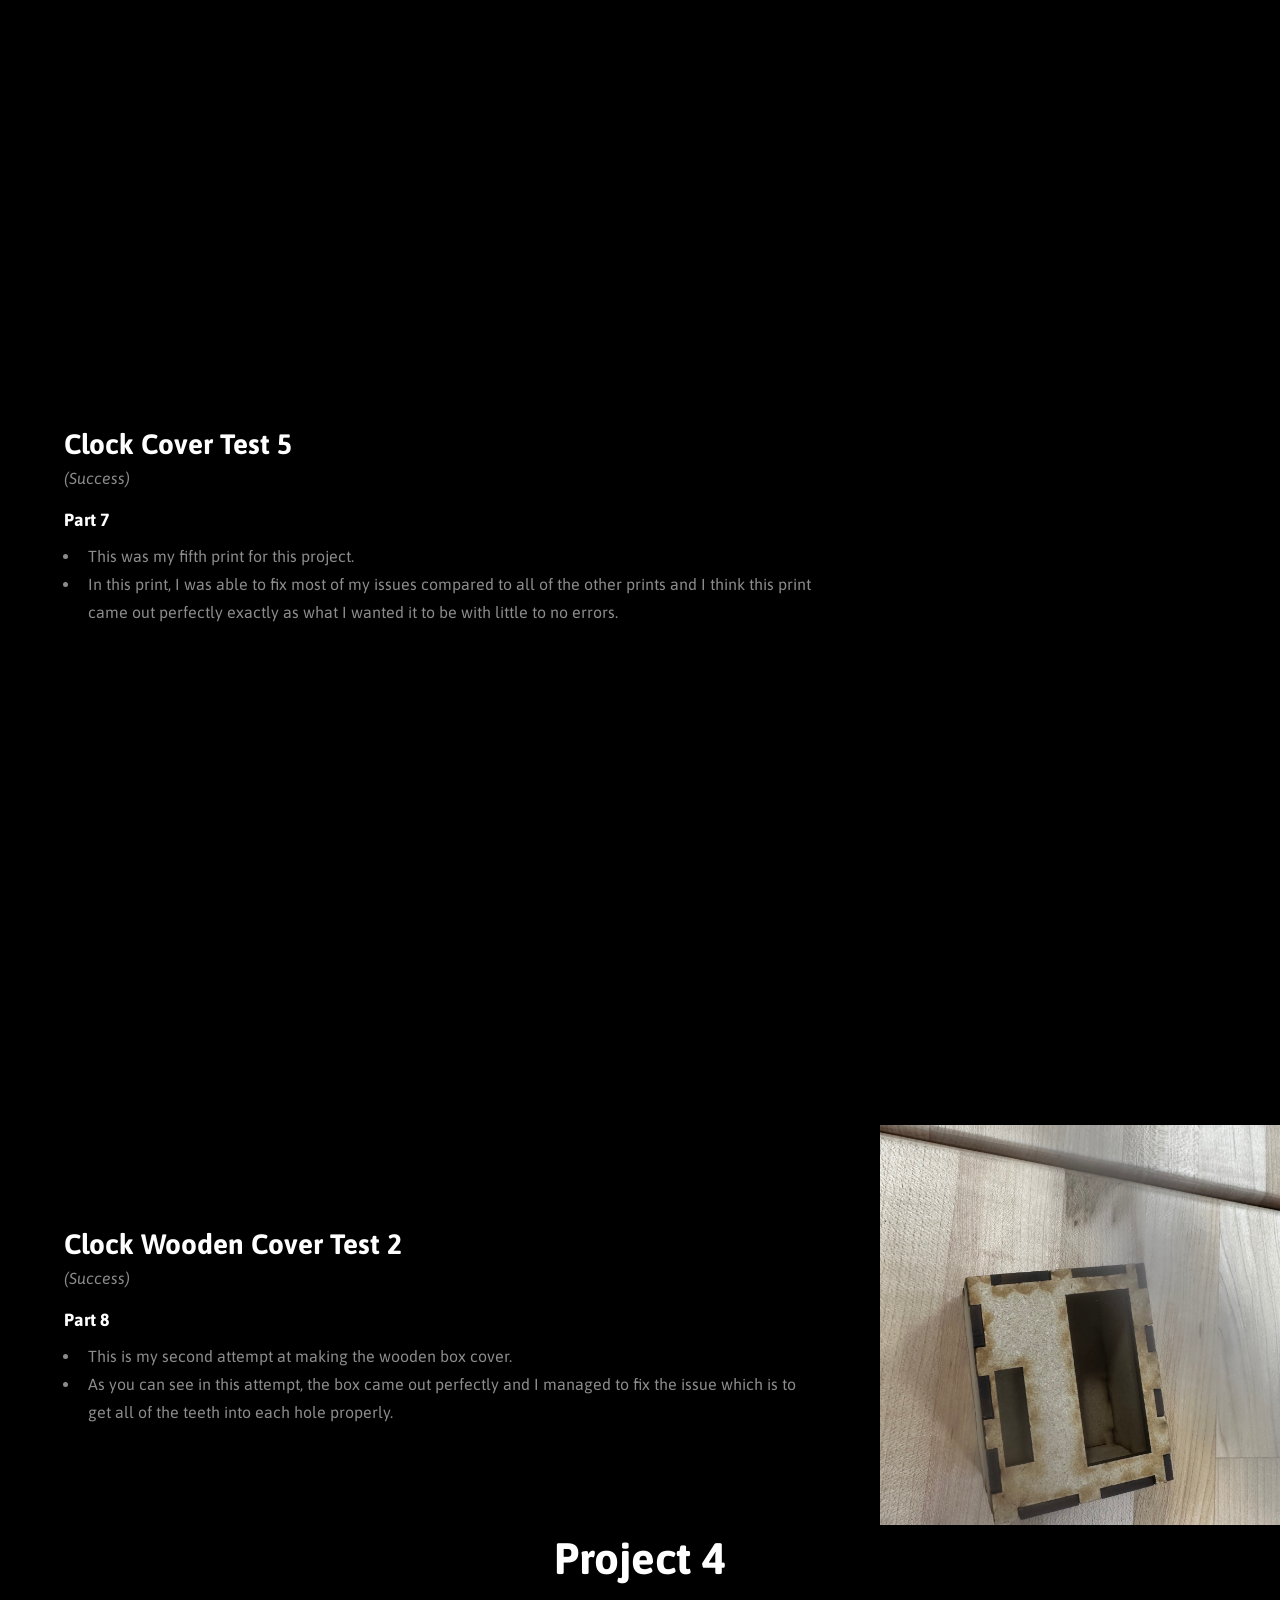
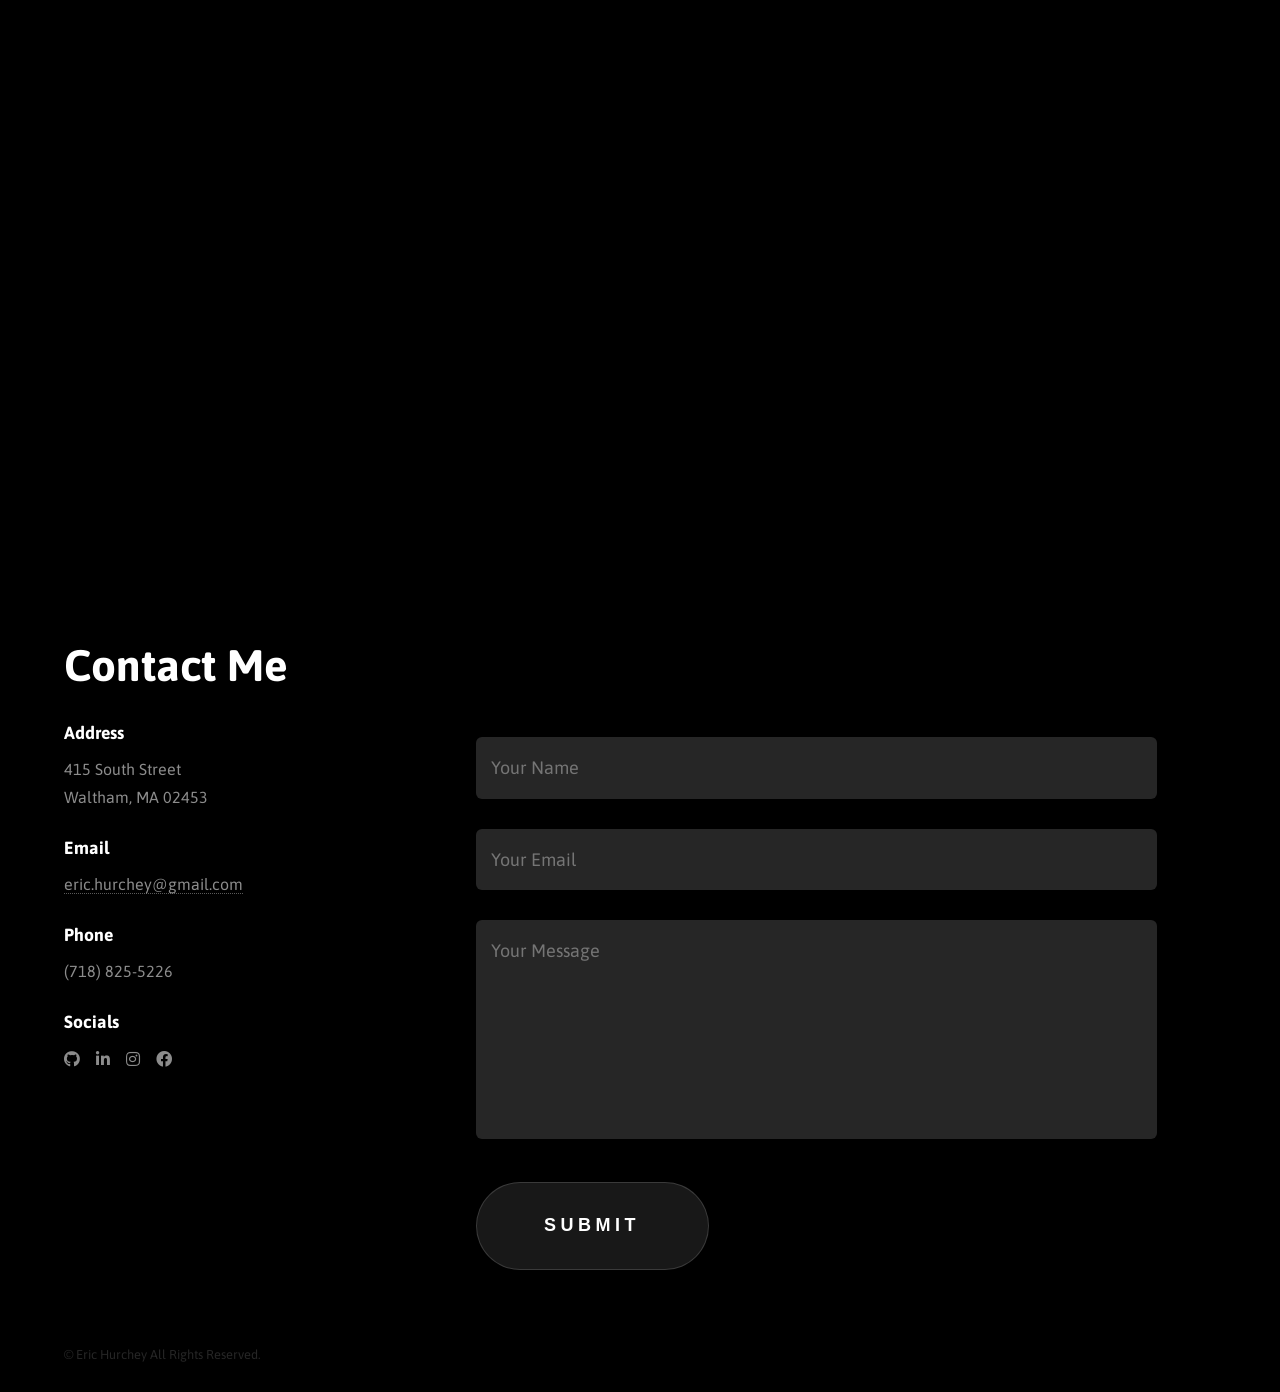
==== commit 5d1d4138: "Update engr11a.html" ====
--- a/engr11a.html
+++ b/engr11a.html
@@ -505,6 +505,42 @@
 									<img src="images/wooden_cover_test2.jpeg" alt="Quant Club Logo" data-position="center center" style="display: none;">
 								</a>
 							</section>
+						</section>
+					<section id="projects" class="wrapper style2 spotlights" style="background-color: #000000;">
+							<h1 style="text-align: center;">Project 4</h1>
+								<section id="projects" class="wrapper style2 spotlights" style="background-color: #000000;">
+									<section>
+										<div class="content">
+											<div class="inner">
+												<h2>Name Tag</h2>
+												<p style="margin-top: -15px; margin-bottom: 15px;"><i>(beginniner 3D model)</i></p>
+												<h3>Part 1</h3>
+												<ul>
+													<li>
+														Although it seems very easy to do, it was actually quite a challenge to ensure that 
+														the other parts of this print will all in check such as the 3D printer working properly, 
+														the file that was downloaded into the 3D printer, and understanding how to use PrusaSlicer.
+													</li>
+													<li>
+														I am missing some photos of my previous attempts at making my name tag, but this came out 
+														to be my final product that very much like and happy about.
+													</li>
+													<li>
+														To create as such, I first went into the PrusaSlicer software on my laptop so that I 
+														first edit the 3D render of my nametag to have my name on it. Then I had to download that 
+														into a G-Code file that the 3D printer could read. Then I downloaded that G-Code file into 
+														a flash drive which was then put into the 3D printer so I could then select the file to be 
+														printed. It was about a 15 minute print from start to finish. I used one filament color for 
+														the whole name tag.
+													</li>
+												</ul>
+											</div>
+										</div>
+										<a href="" target="_self" class="image" Link to="/engr11a.html">
+											<img src="images/NameTag.png" alt="Quant Club Logo" data-position="center center" style="display: none;">
+										</a>
+									</section>
+								</section>
 						</section>
 				</section>
 			<div>
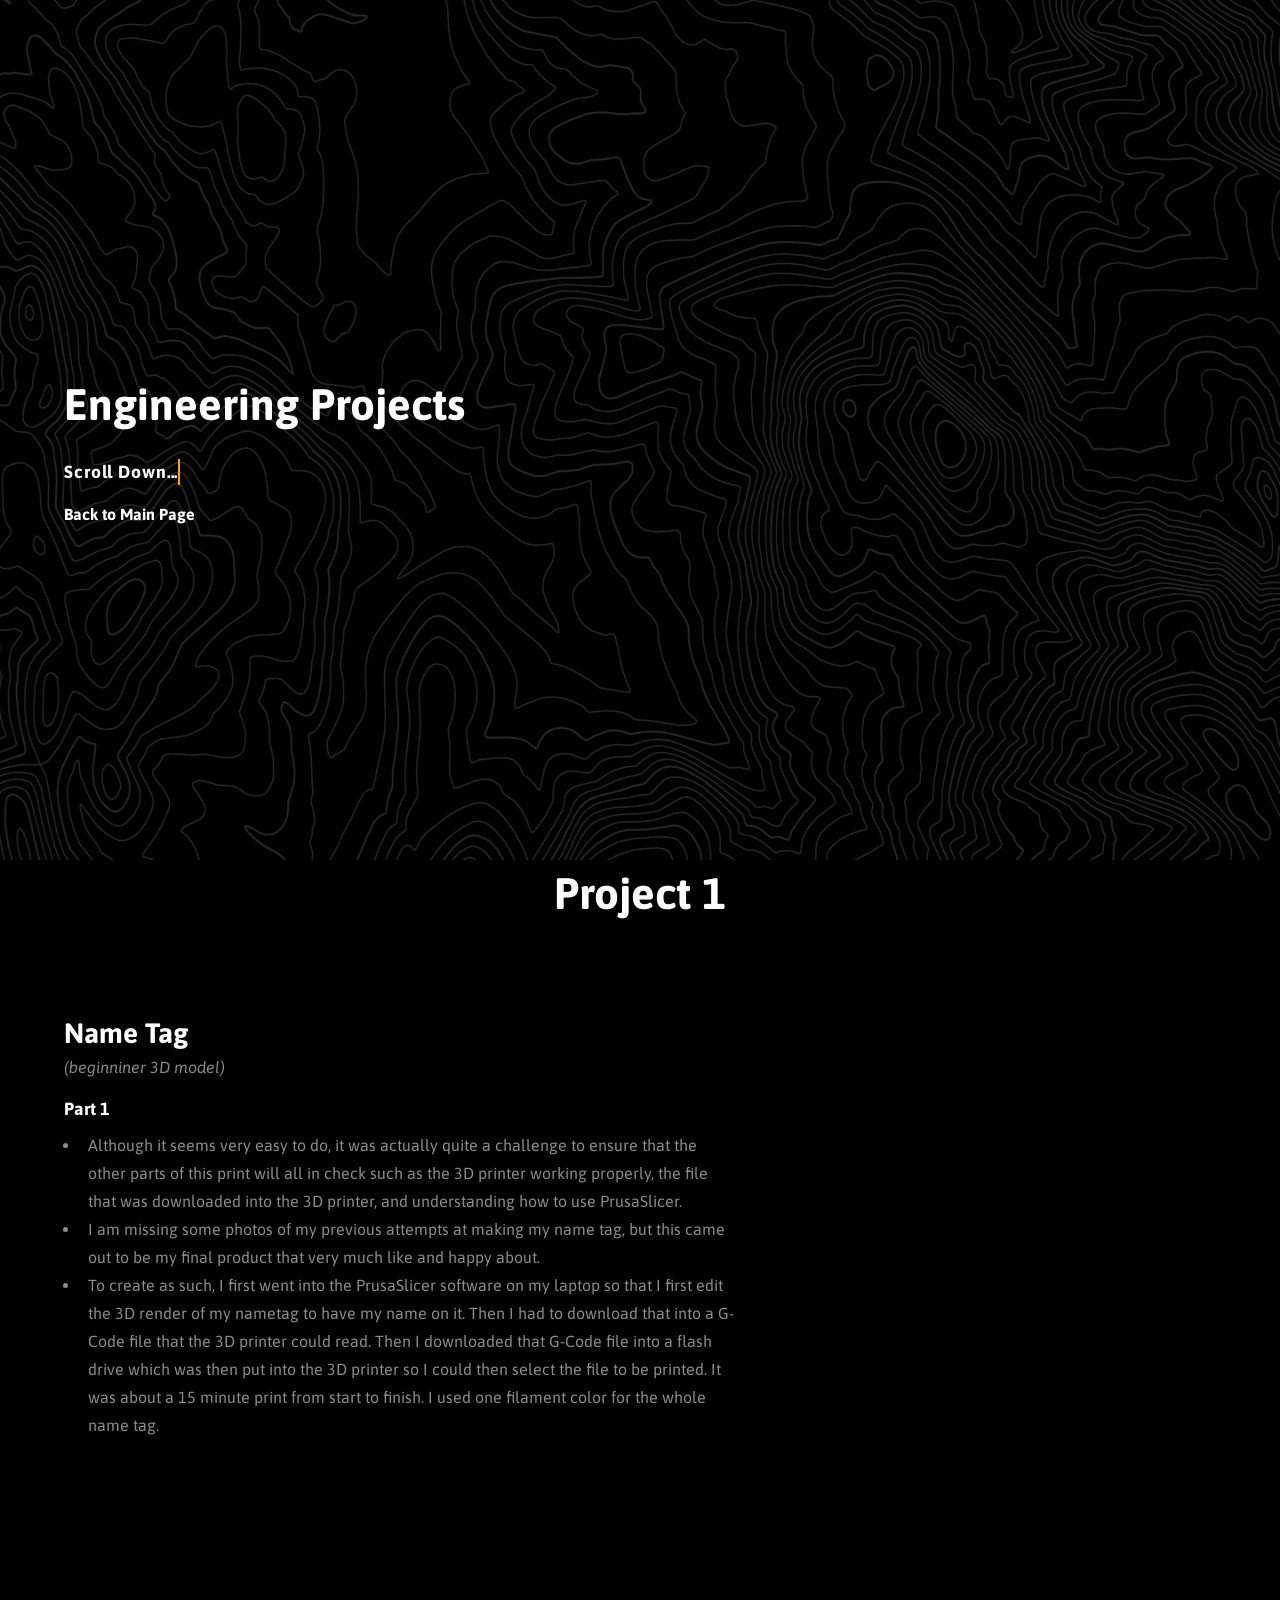
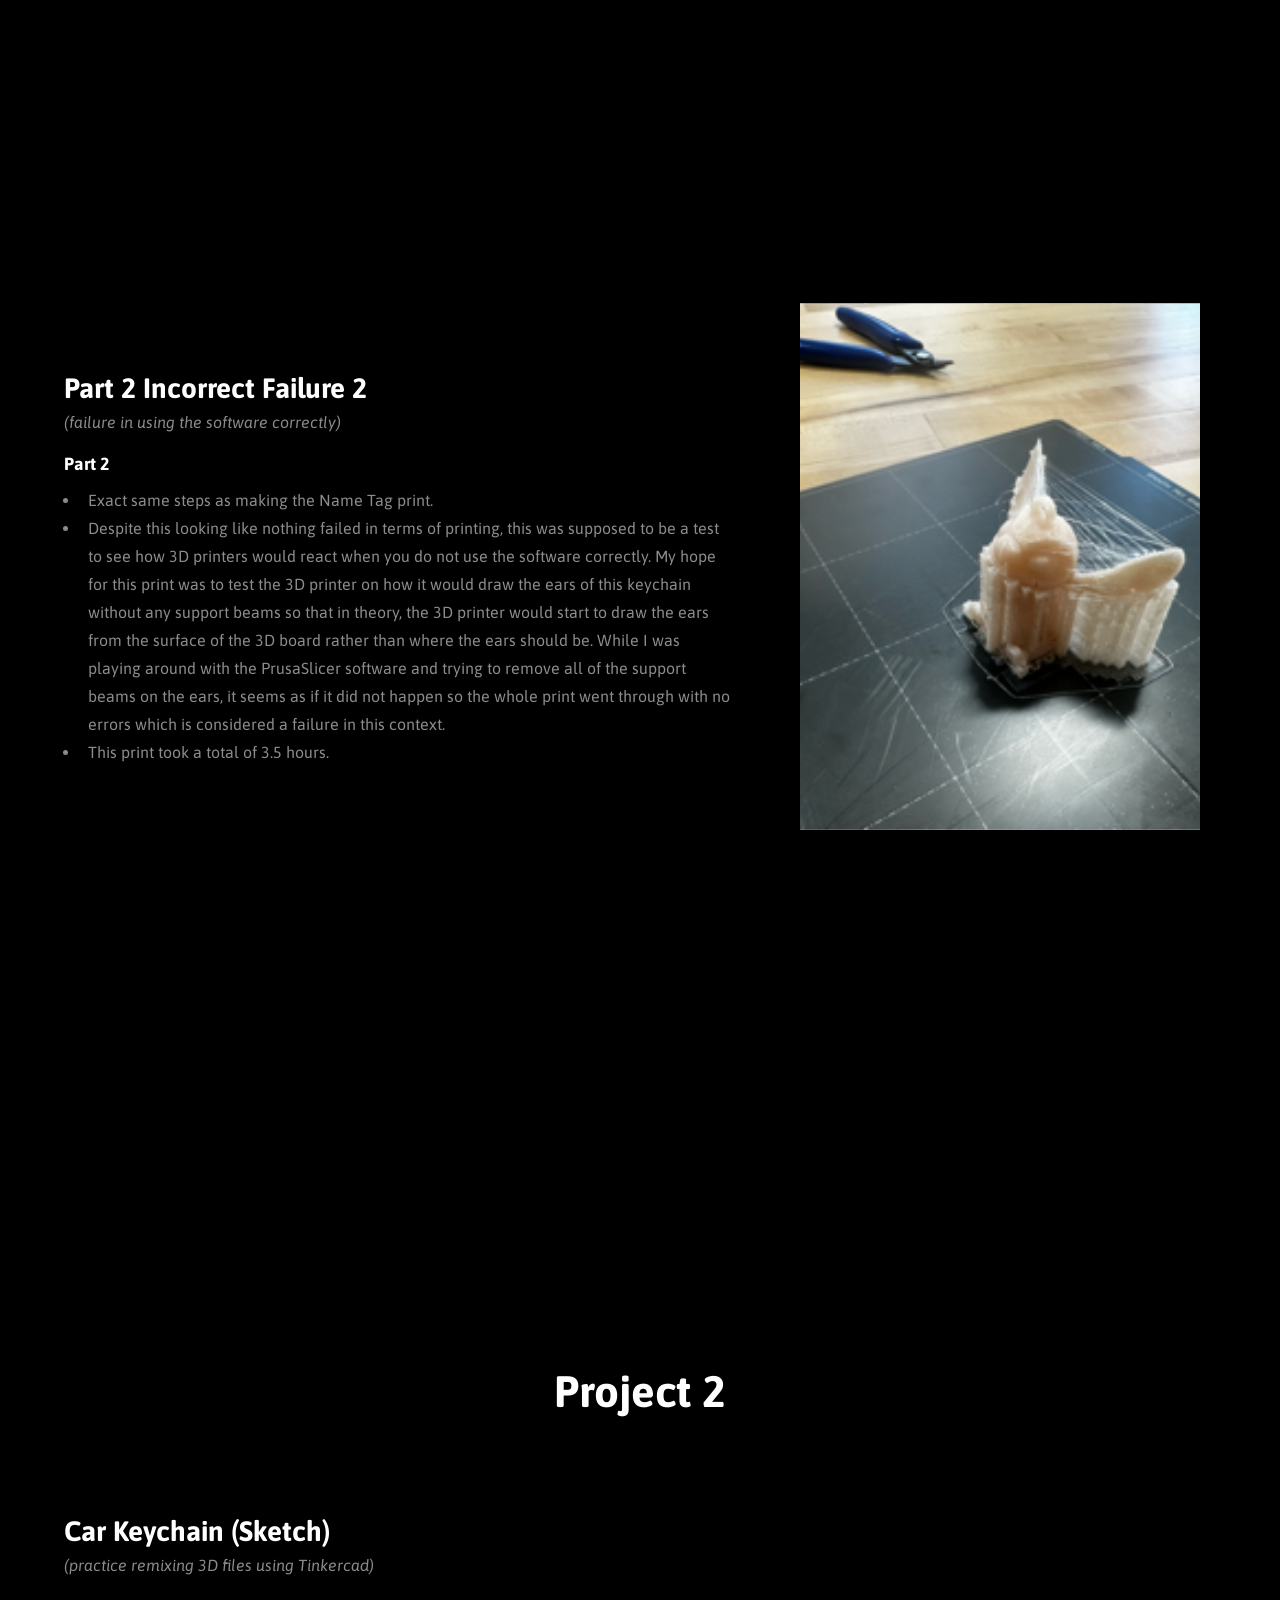
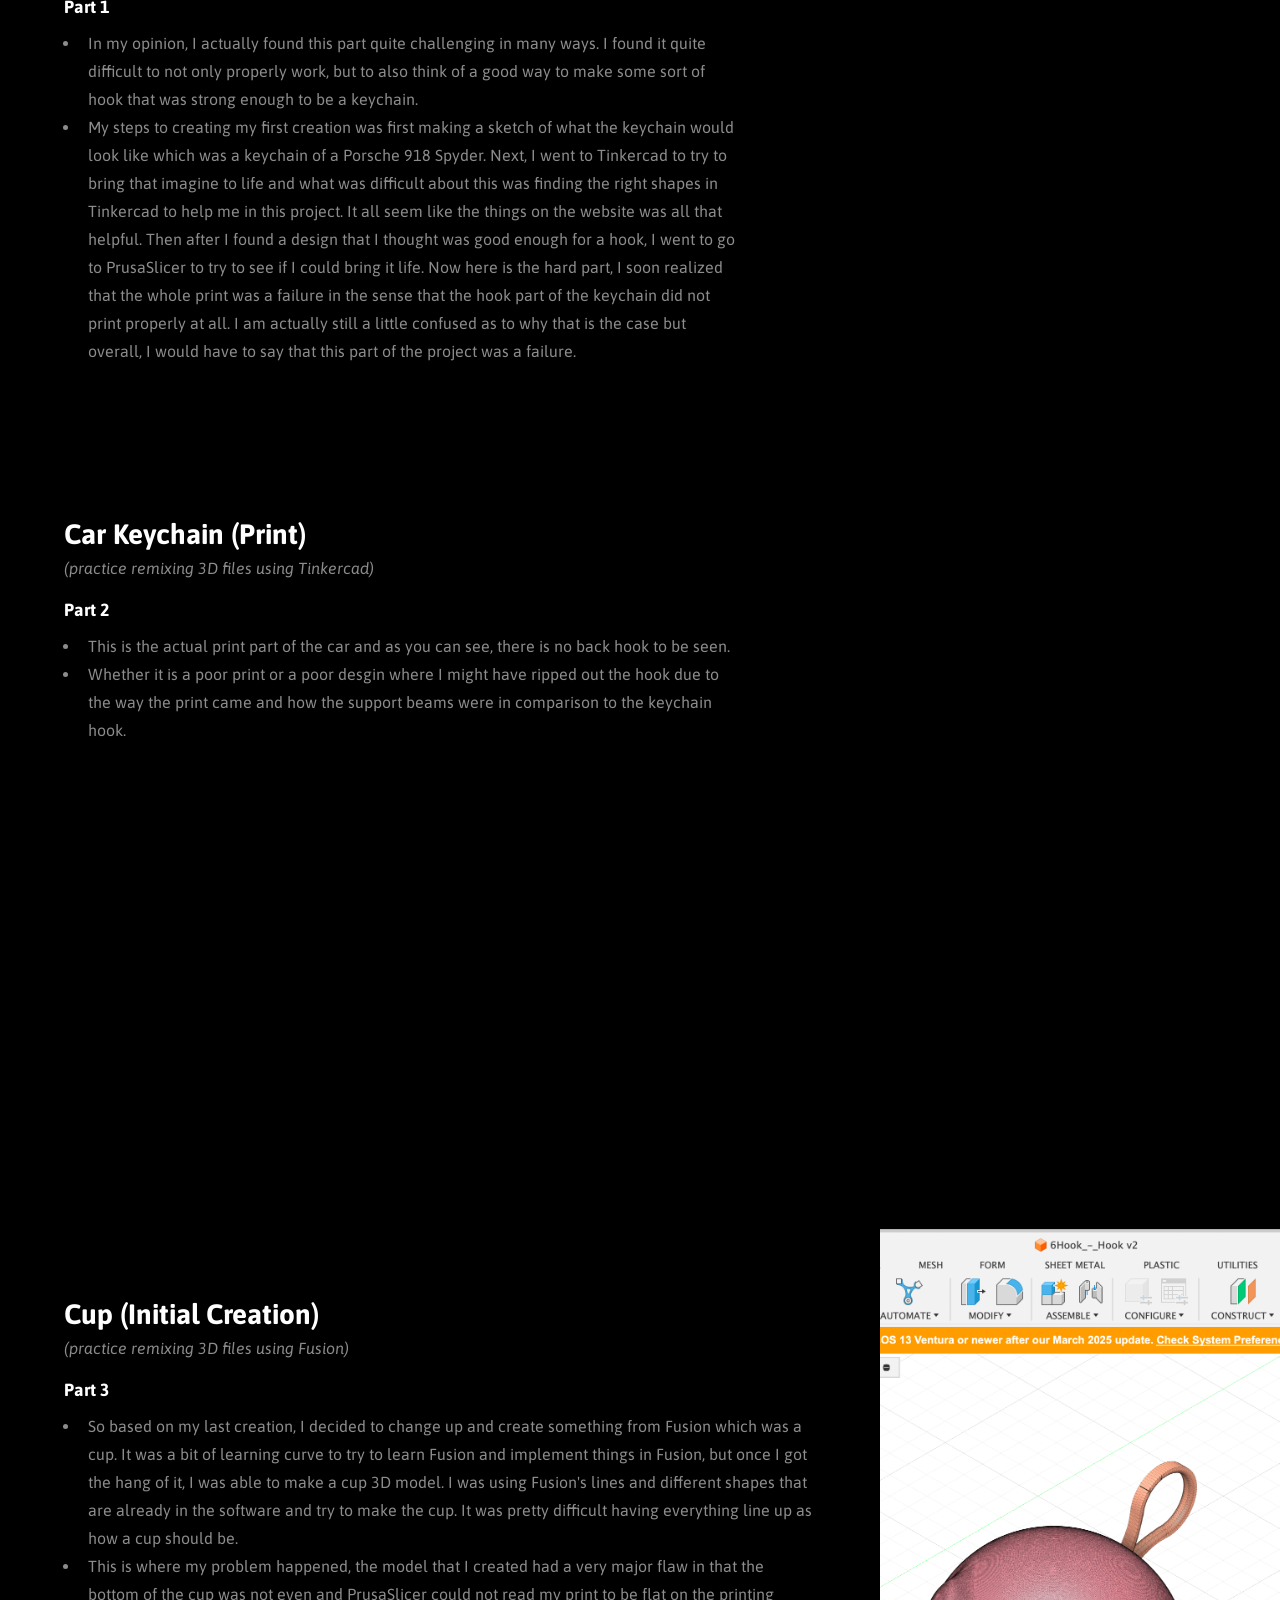
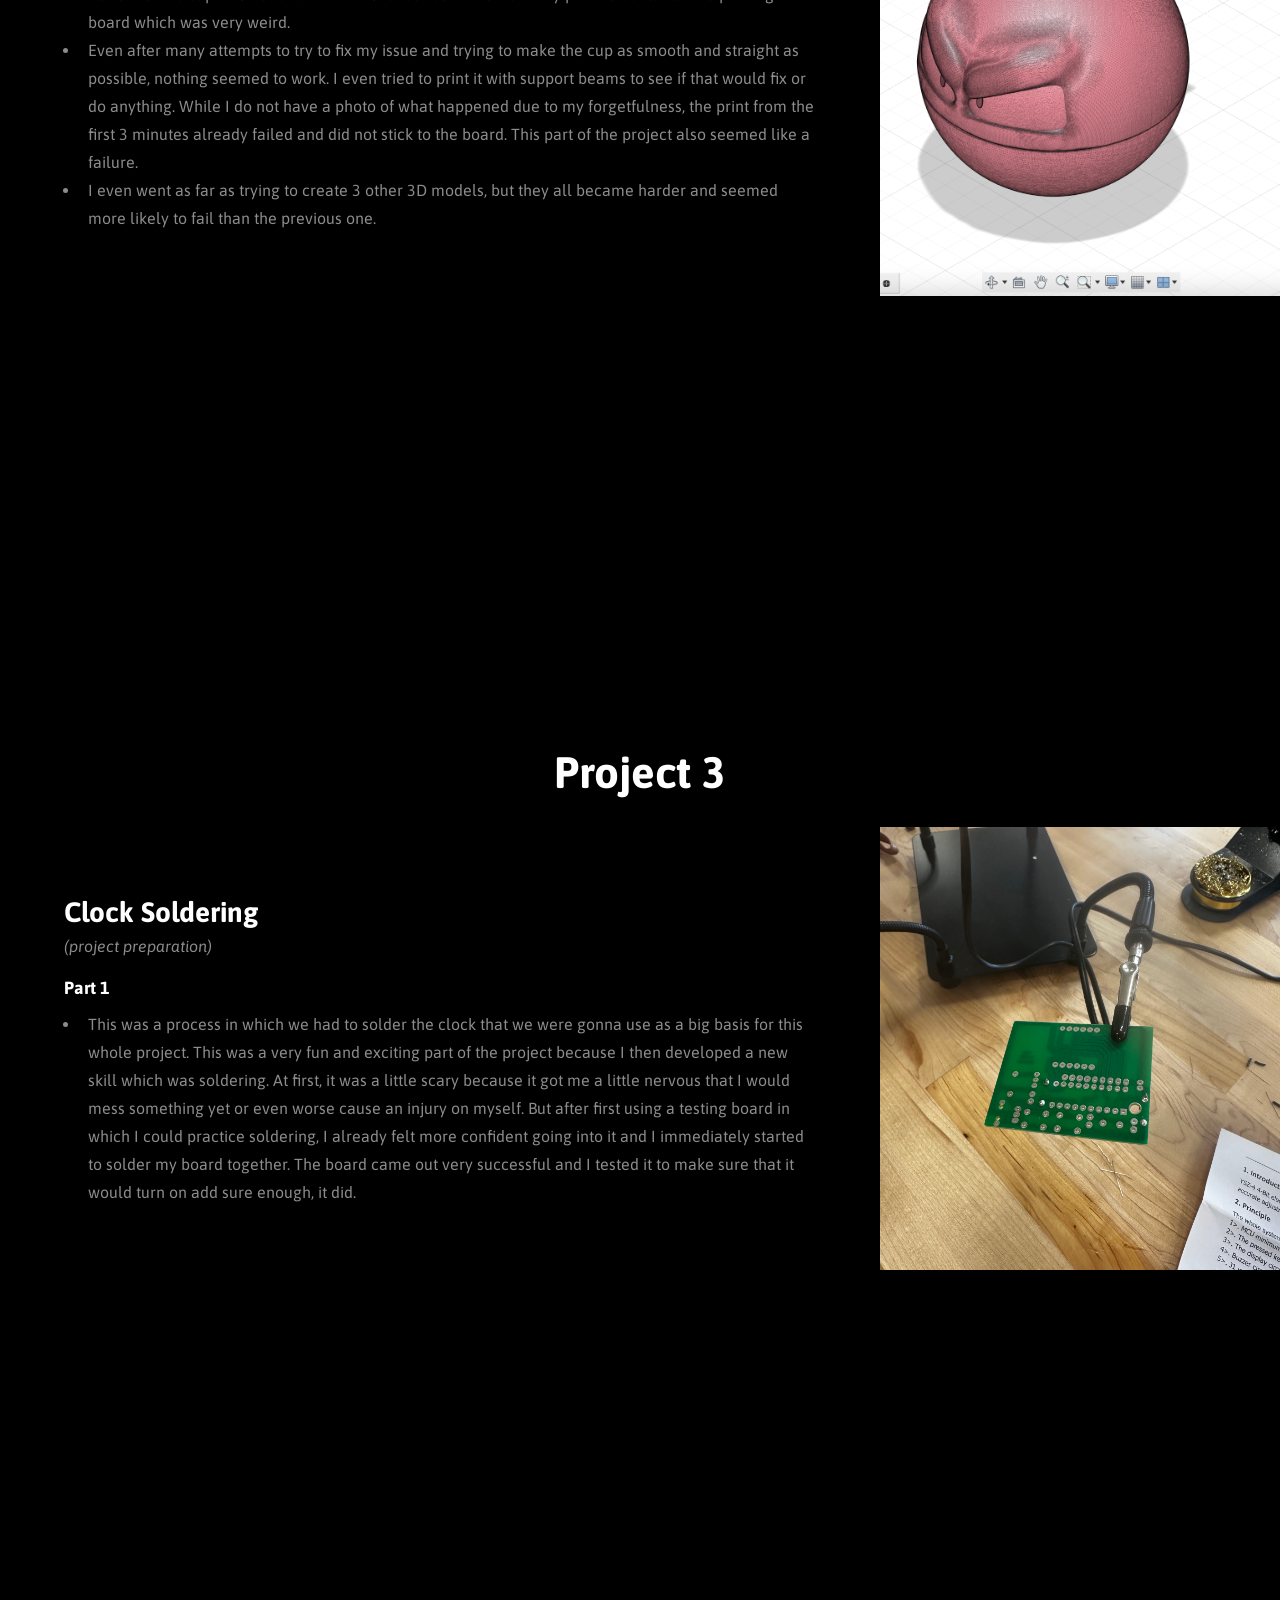
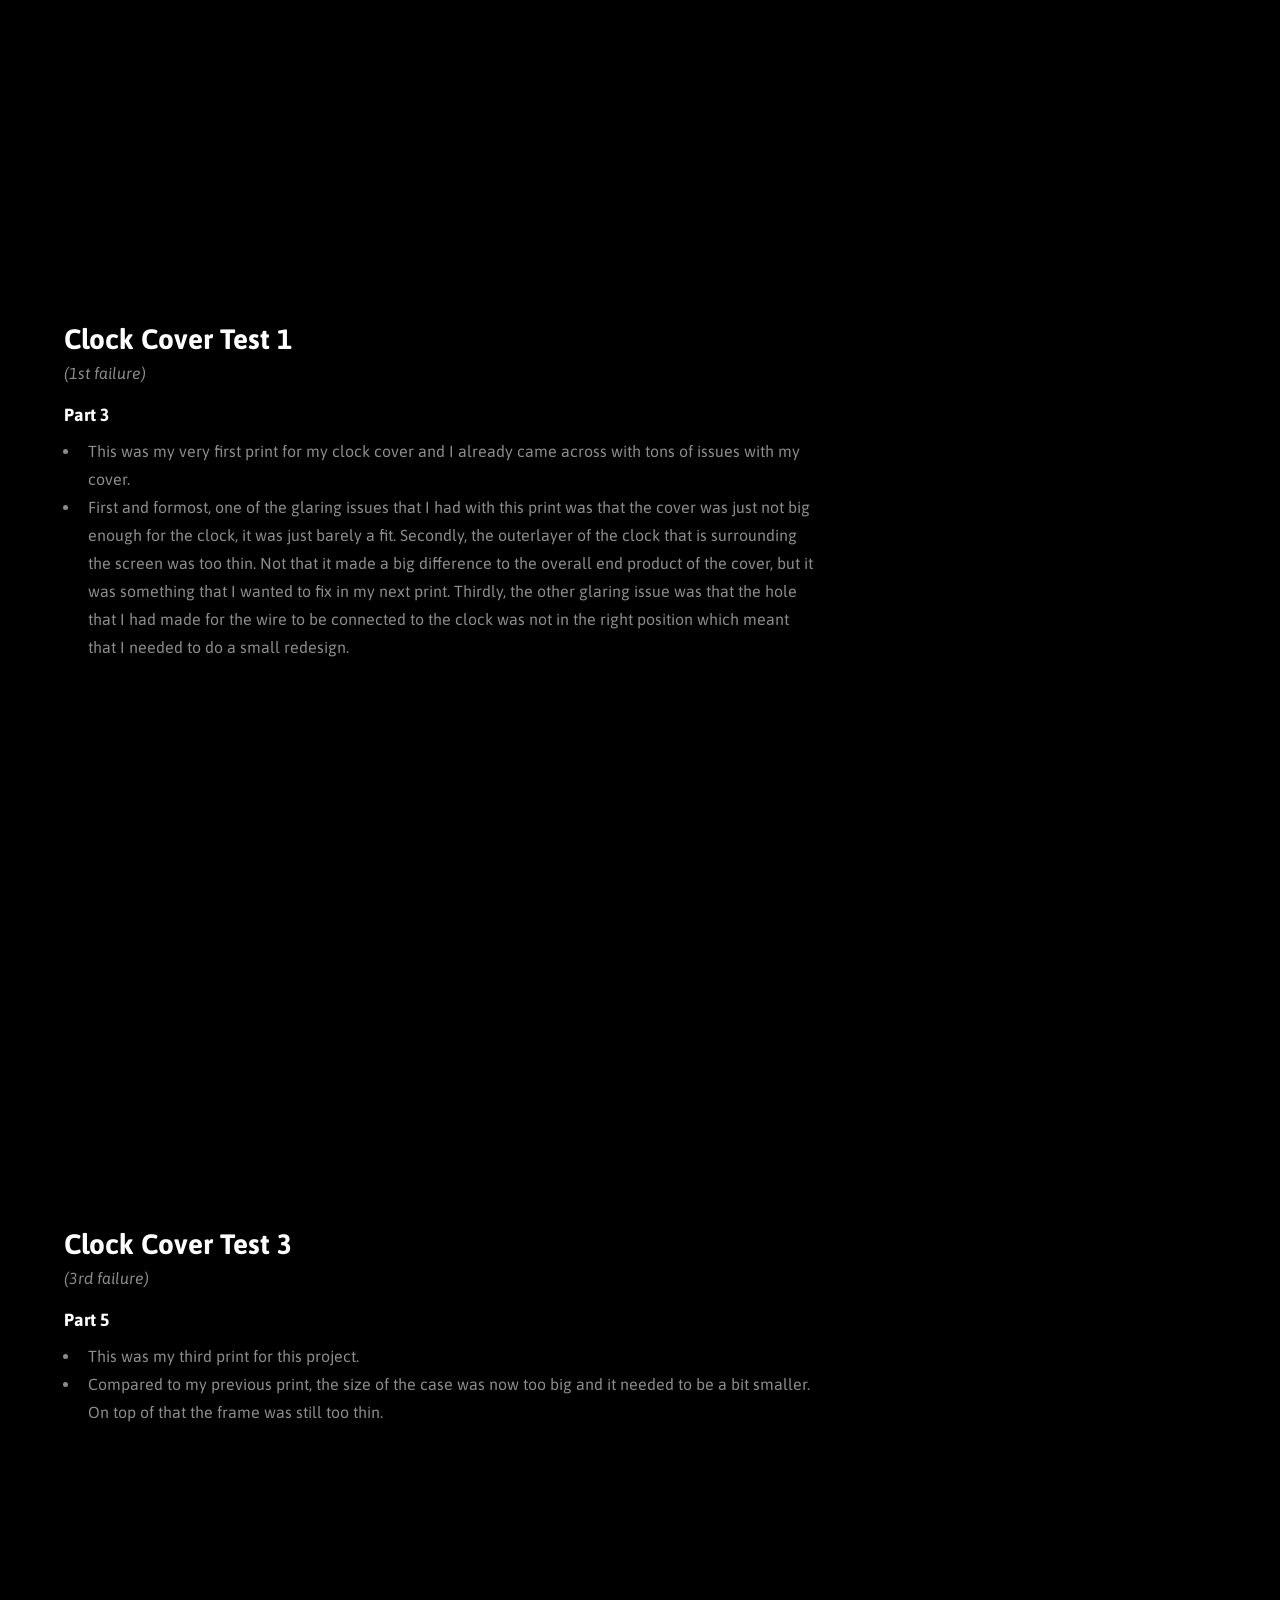
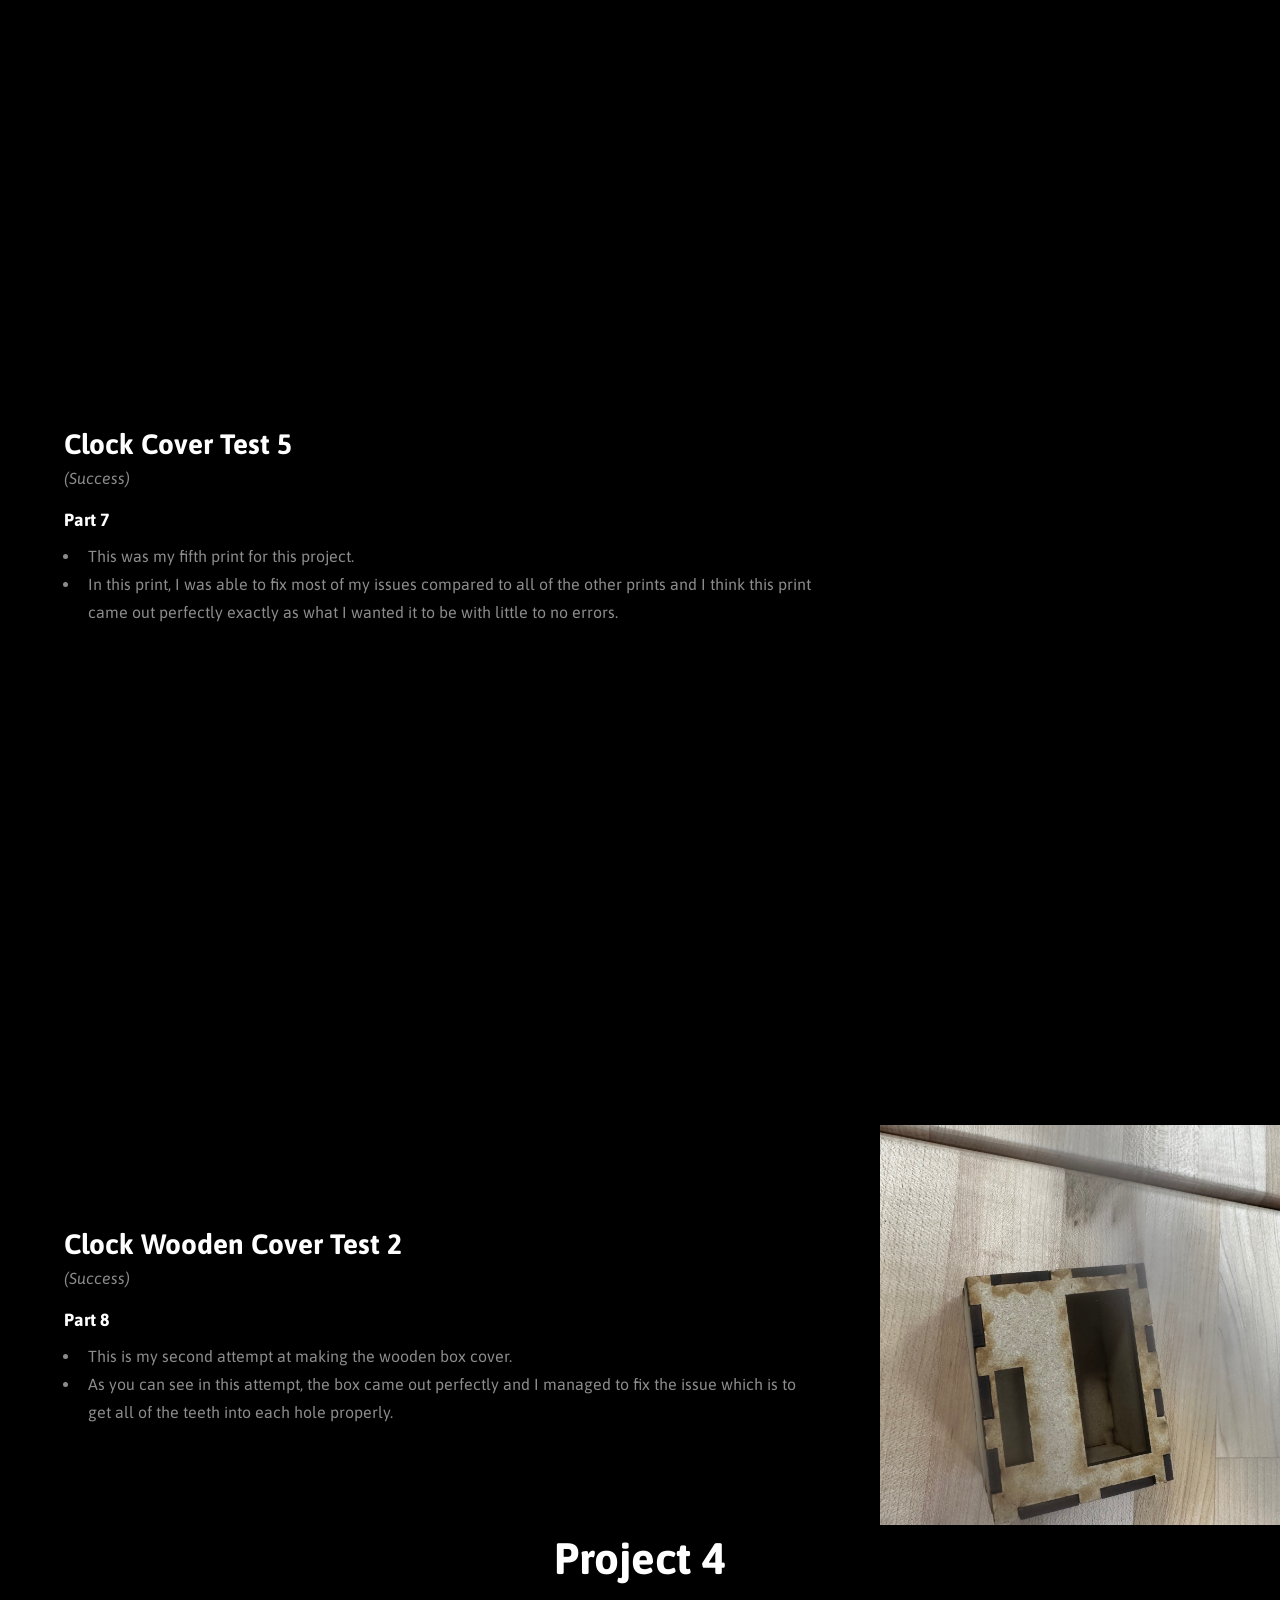
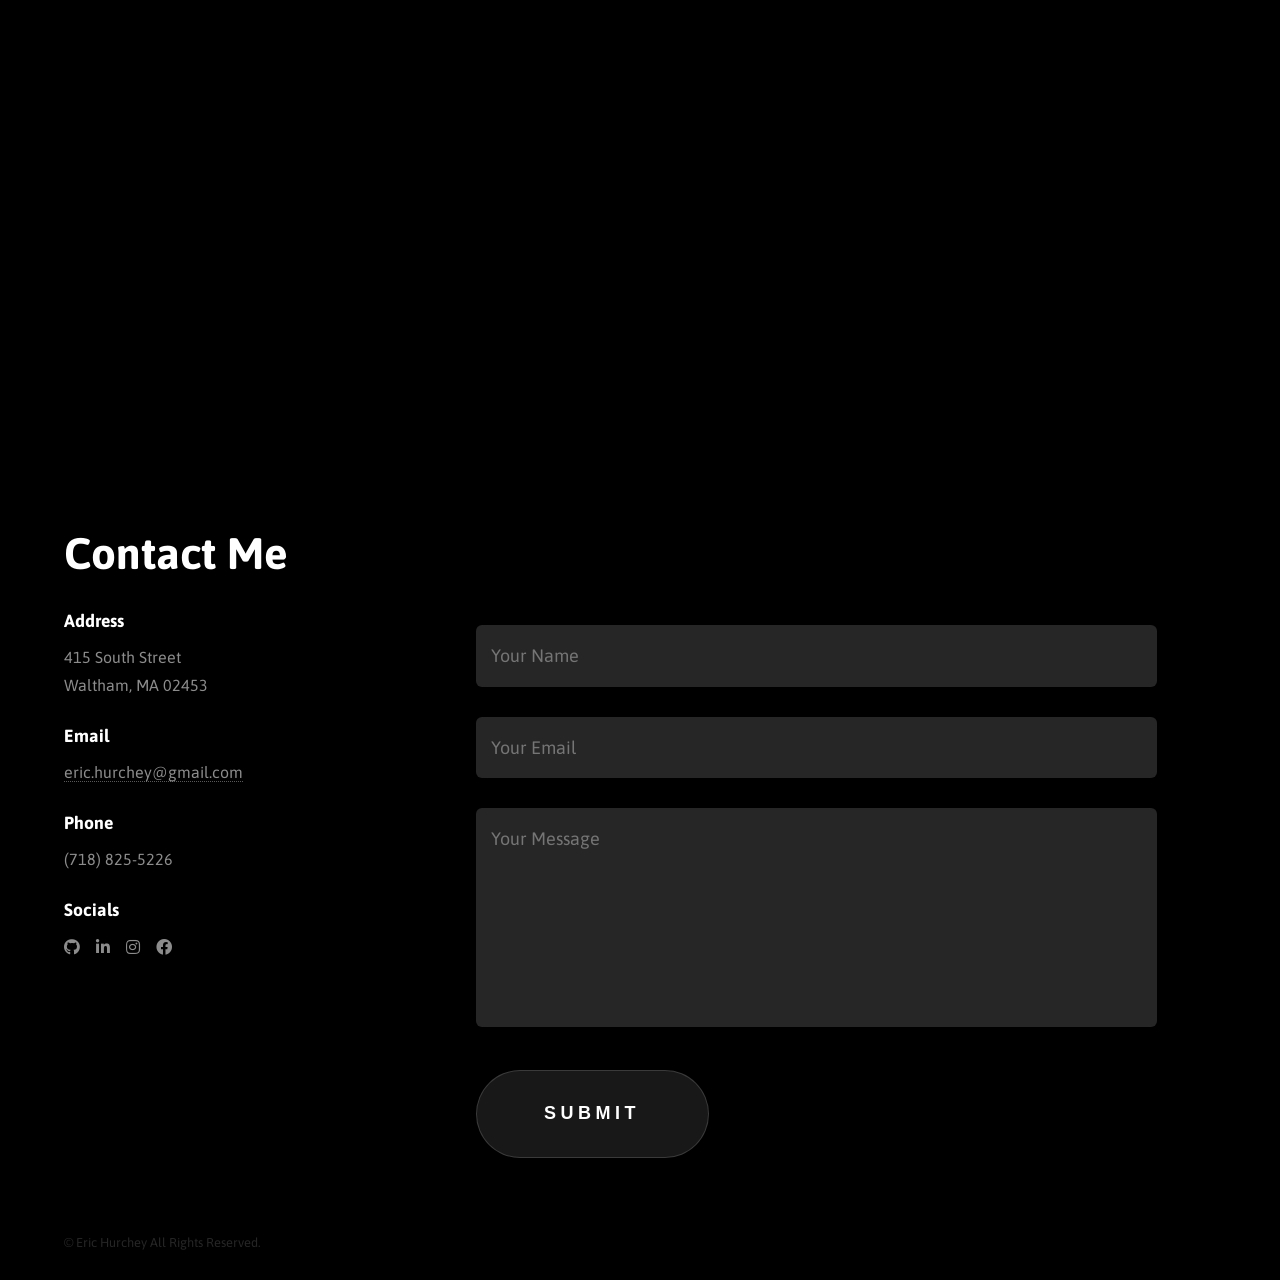
==== commit d4094b3b: "project 4" ====
--- a/engr11a.html
+++ b/engr11a.html
@@ -512,32 +512,30 @@
 									<section>
 										<div class="content">
 											<div class="inner">
-												<h2>Name Tag</h2>
-												<p style="margin-top: -15px; margin-bottom: 15px;"><i>(beginniner 3D model)</i></p>
-												<h3>Part 1</h3>
+												<h2>Prosthetic Arm</h2>
+												<p style="margin-top: -15px; margin-bottom: 15px;"><i>(intermediate 3D model)</i></p>
+												<h3>Only Part</h3>
 												<ul>
 													<li>
-														Although it seems very easy to do, it was actually quite a challenge to ensure that 
-														the other parts of this print will all in check such as the 3D printer working properly, 
-														the file that was downloaded into the 3D printer, and understanding how to use PrusaSlicer.
+														The honest truth, I never truly finished the project, I just needed to finish putting on the 
+														strings of the arms. 
 													</li>
 													<li>
-														I am missing some photos of my previous attempts at making my name tag, but this came out 
-														to be my final product that very much like and happy about.
+														Me and my partner had a hard time finding the time to finish up everything, but we had everything printed and just
+														needed it to be slightly and have the strings attached to the arms and fingers and it would have been done.
 													</li>
 													<li>
-														To create as such, I first went into the PrusaSlicer software on my laptop so that I 
-														first edit the 3D render of my nametag to have my name on it. Then I had to download that 
-														into a G-Code file that the 3D printer could read. Then I downloaded that G-Code file into 
-														a flash drive which was then put into the 3D printer so I could then select the file to be 
-														printed. It was about a 15 minute print from start to finish. I used one filament color for 
-														the whole name tag.
+														The photos you currently see are courtesy of another group that I can use to show what should have been my final product
+														had I had a bit more time with my partner to finish.
 													</li>
 												</ul>
 											</div>
 										</div>
 										<a href="" target="_self" class="image" Link to="/engr11a.html">
-											<img src="images/NameTag.png" alt="Quant Club Logo" data-position="center center" style="display: none;">
+											<img src="images/arm1.jpeg" alt="Quant Club Logo" data-position="center center" style="display: none;">
+										</a>
+										<a href="" target="_self" class="image" Link to="/engr11a.html">
+											<img src="images/arm4.jpeg" alt="Quant Club Logo" data-position="center center" style="display: none;">
 										</a>
 									</section>
 								</section>
